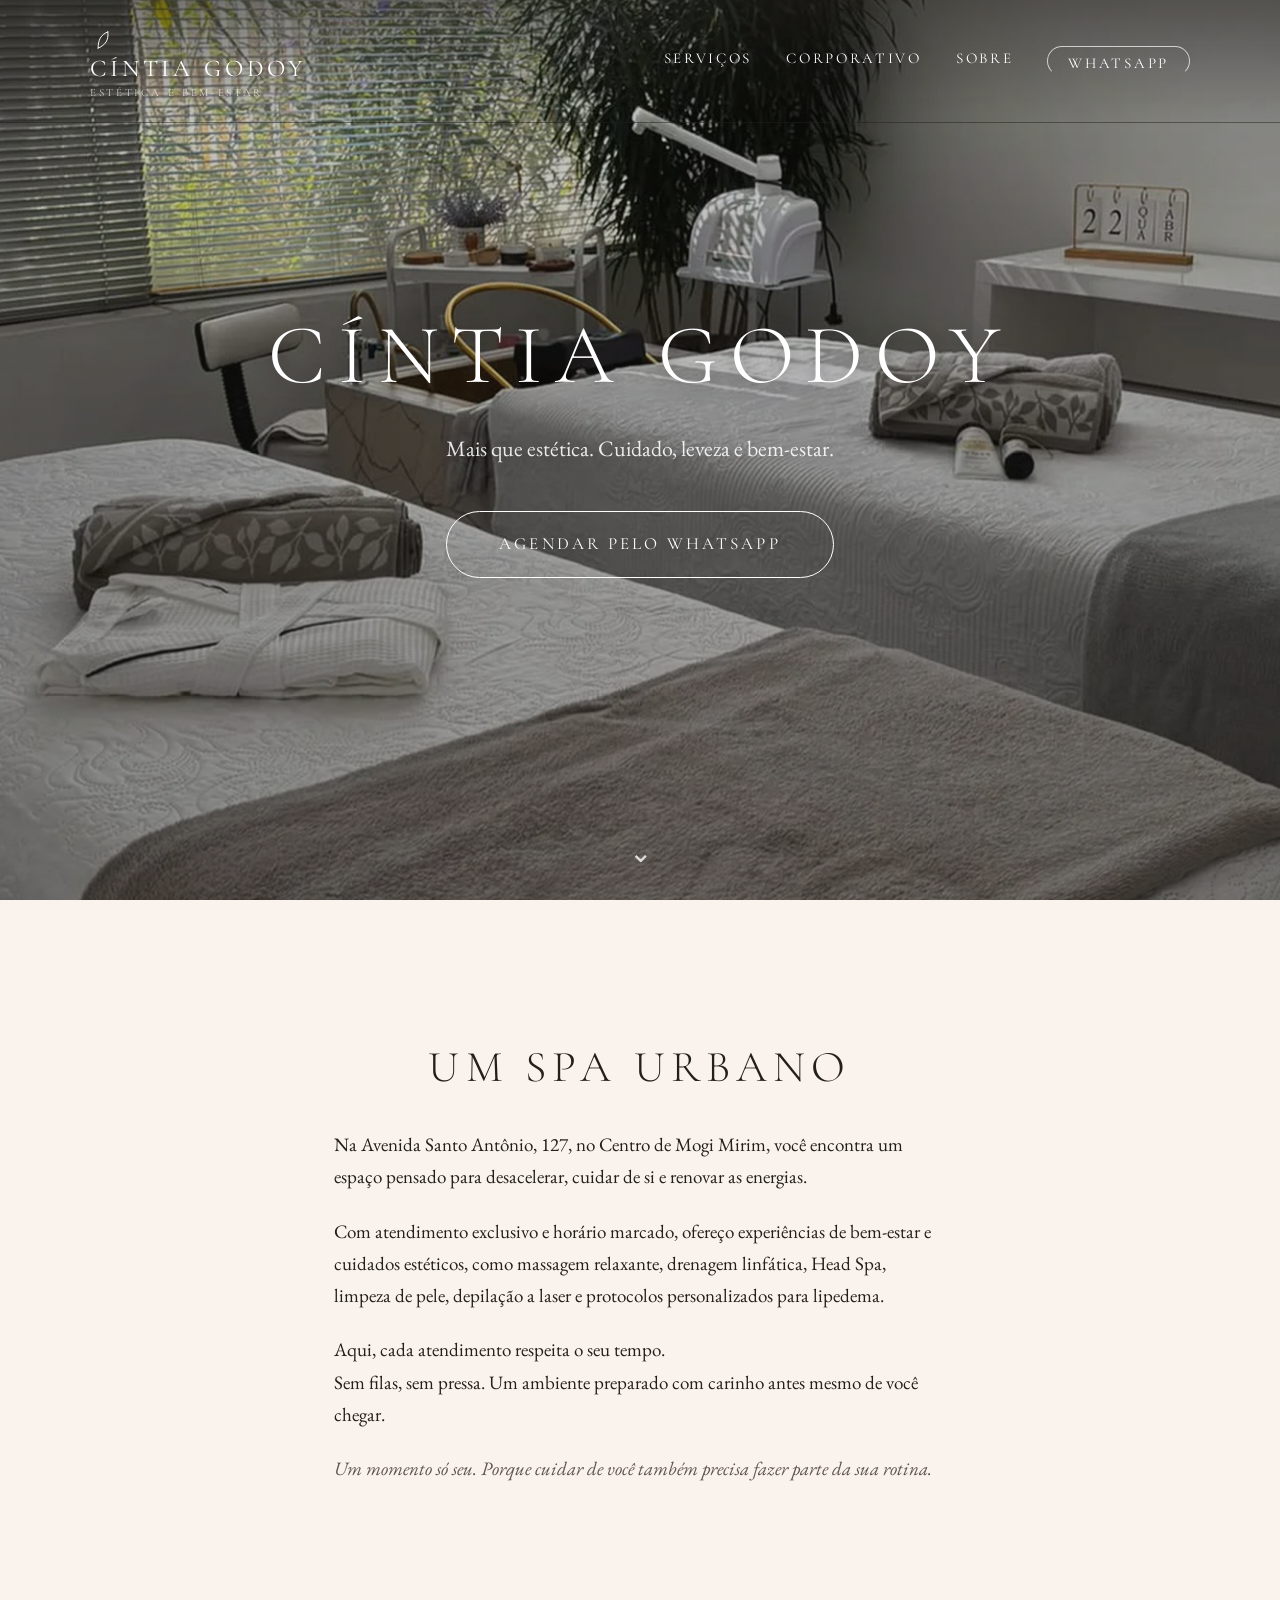
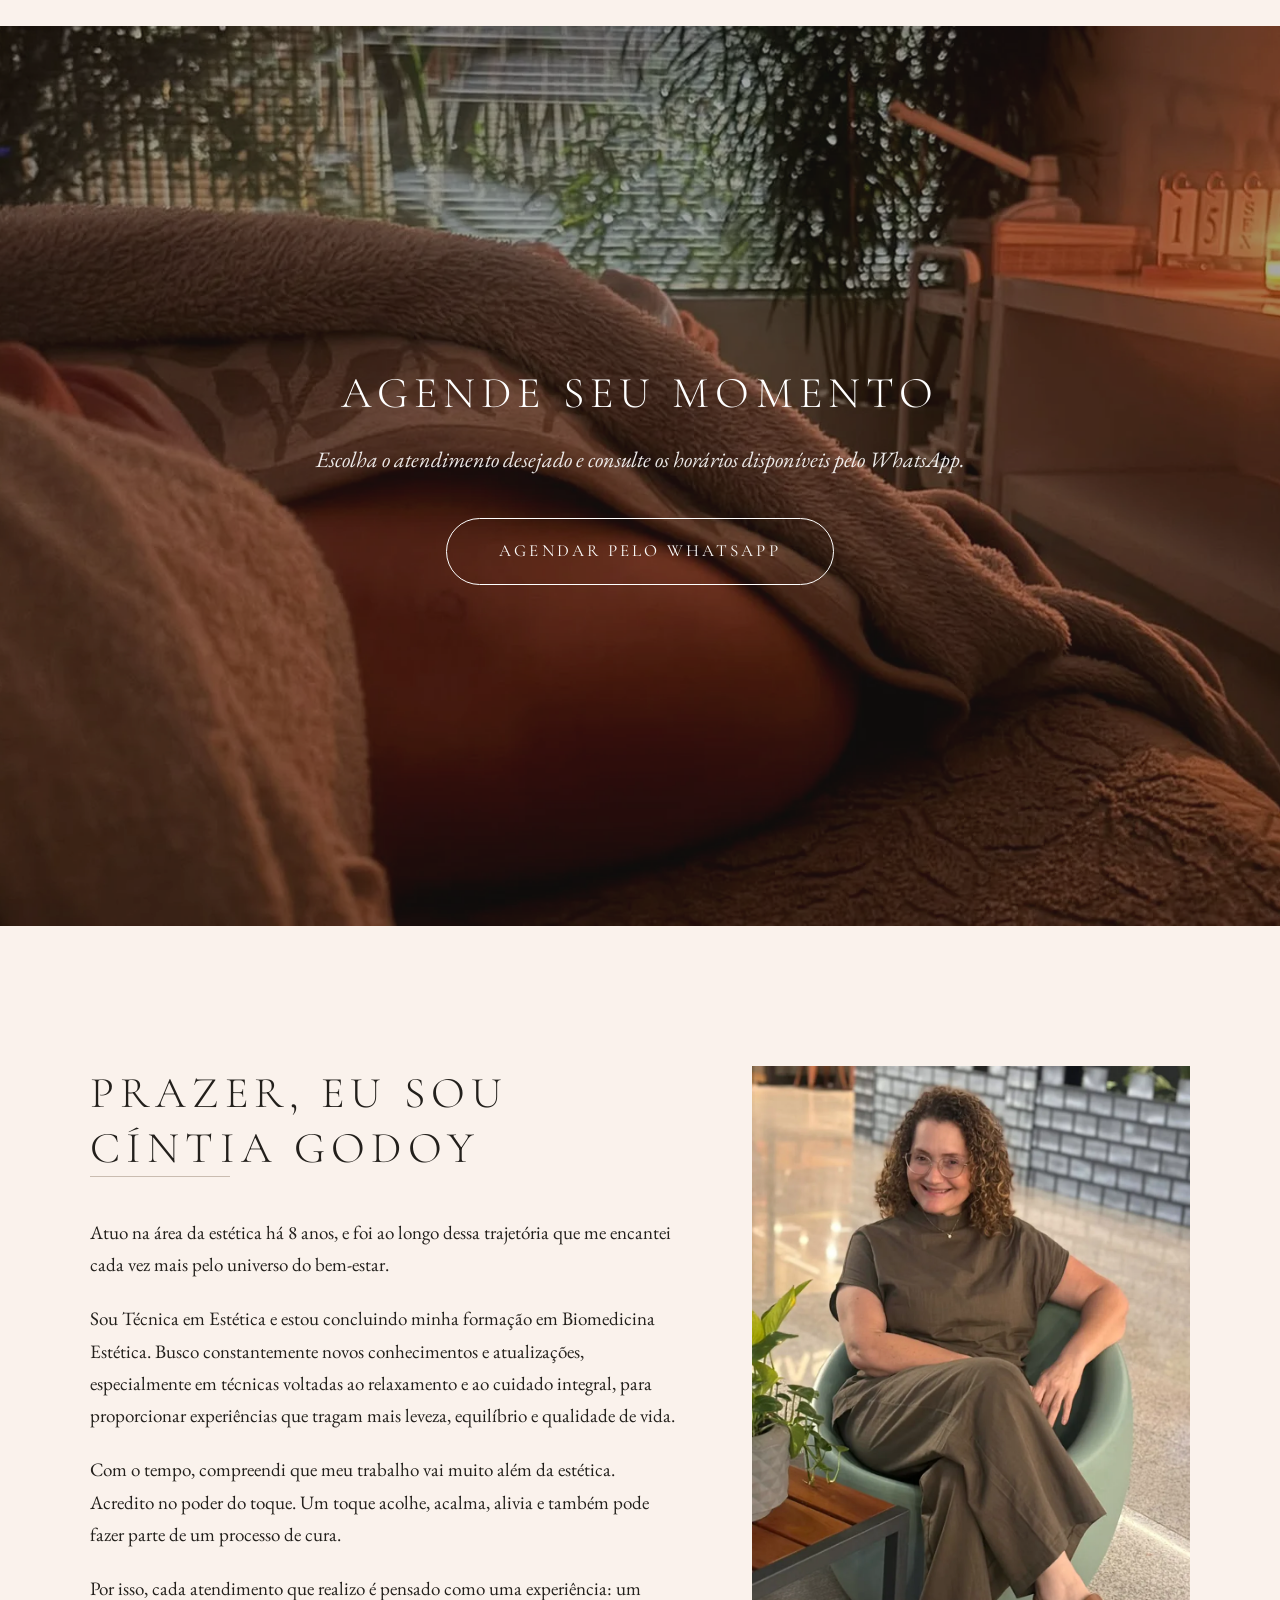
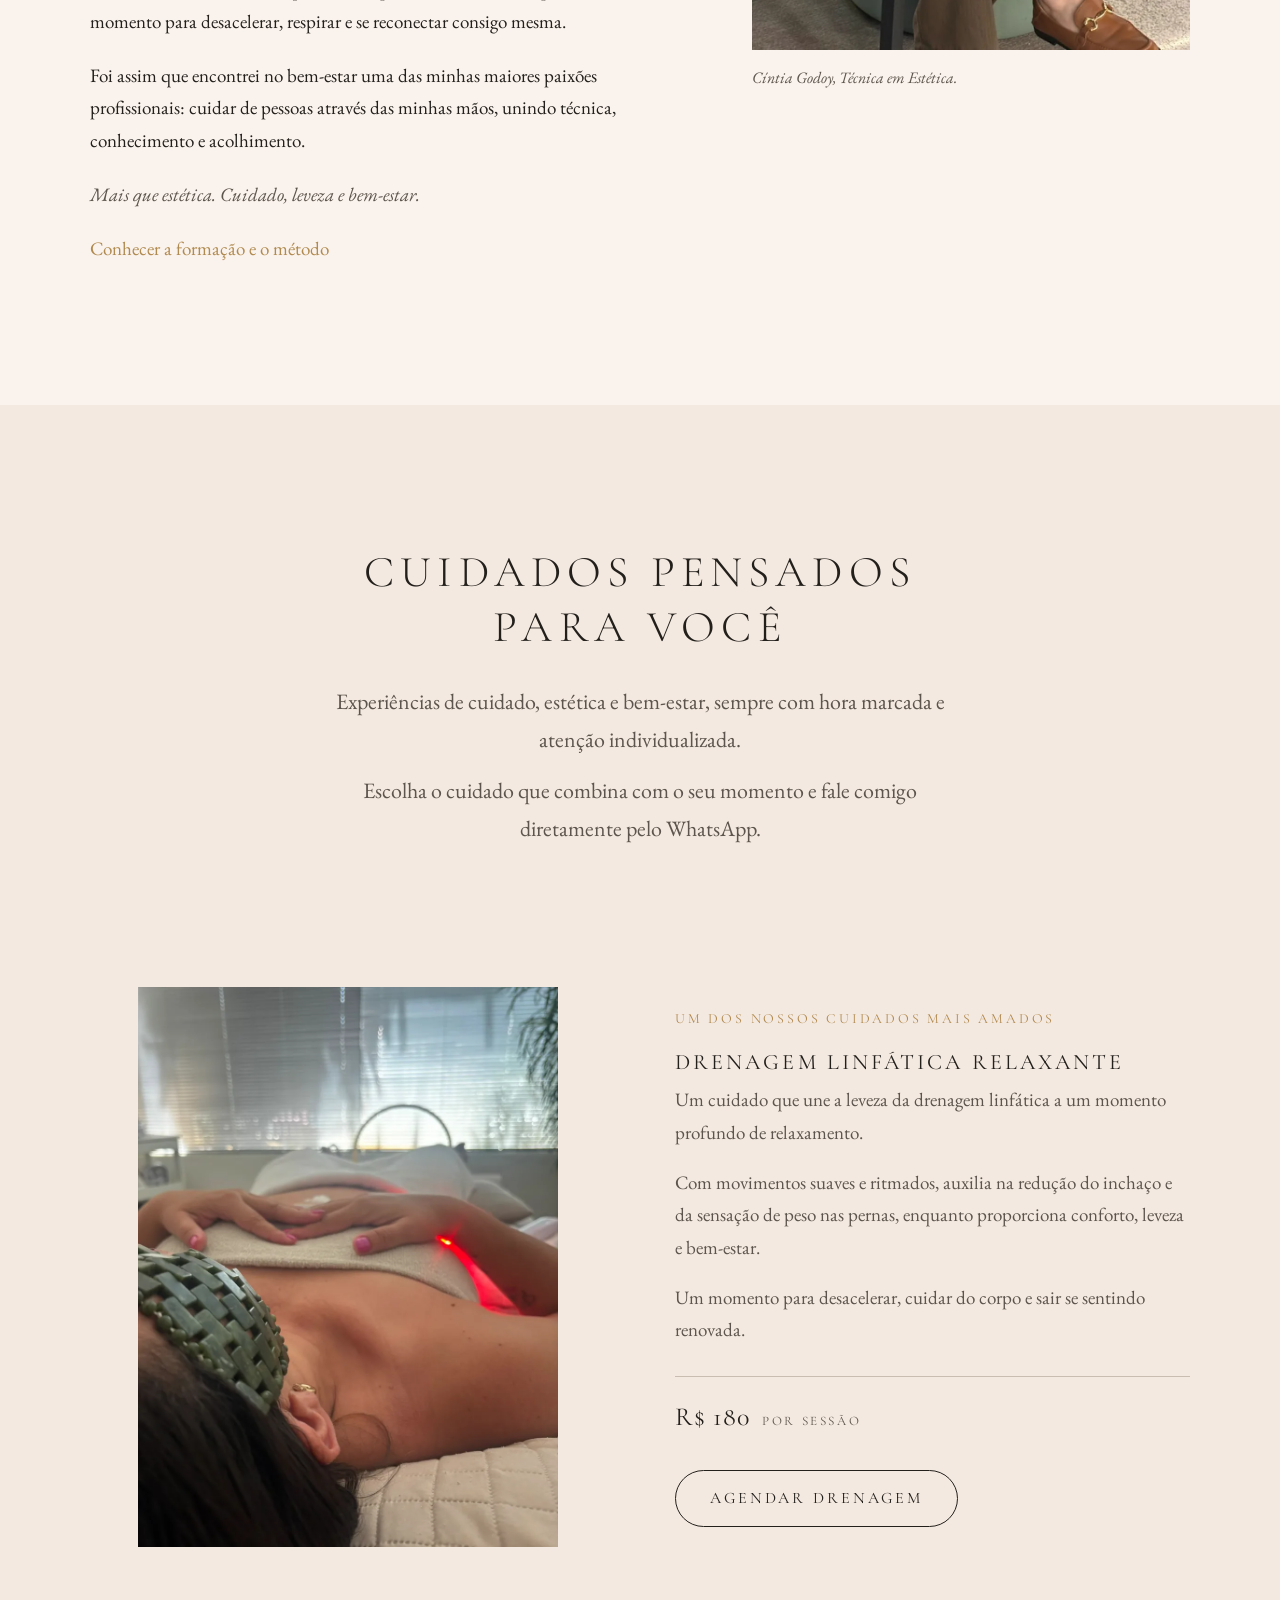
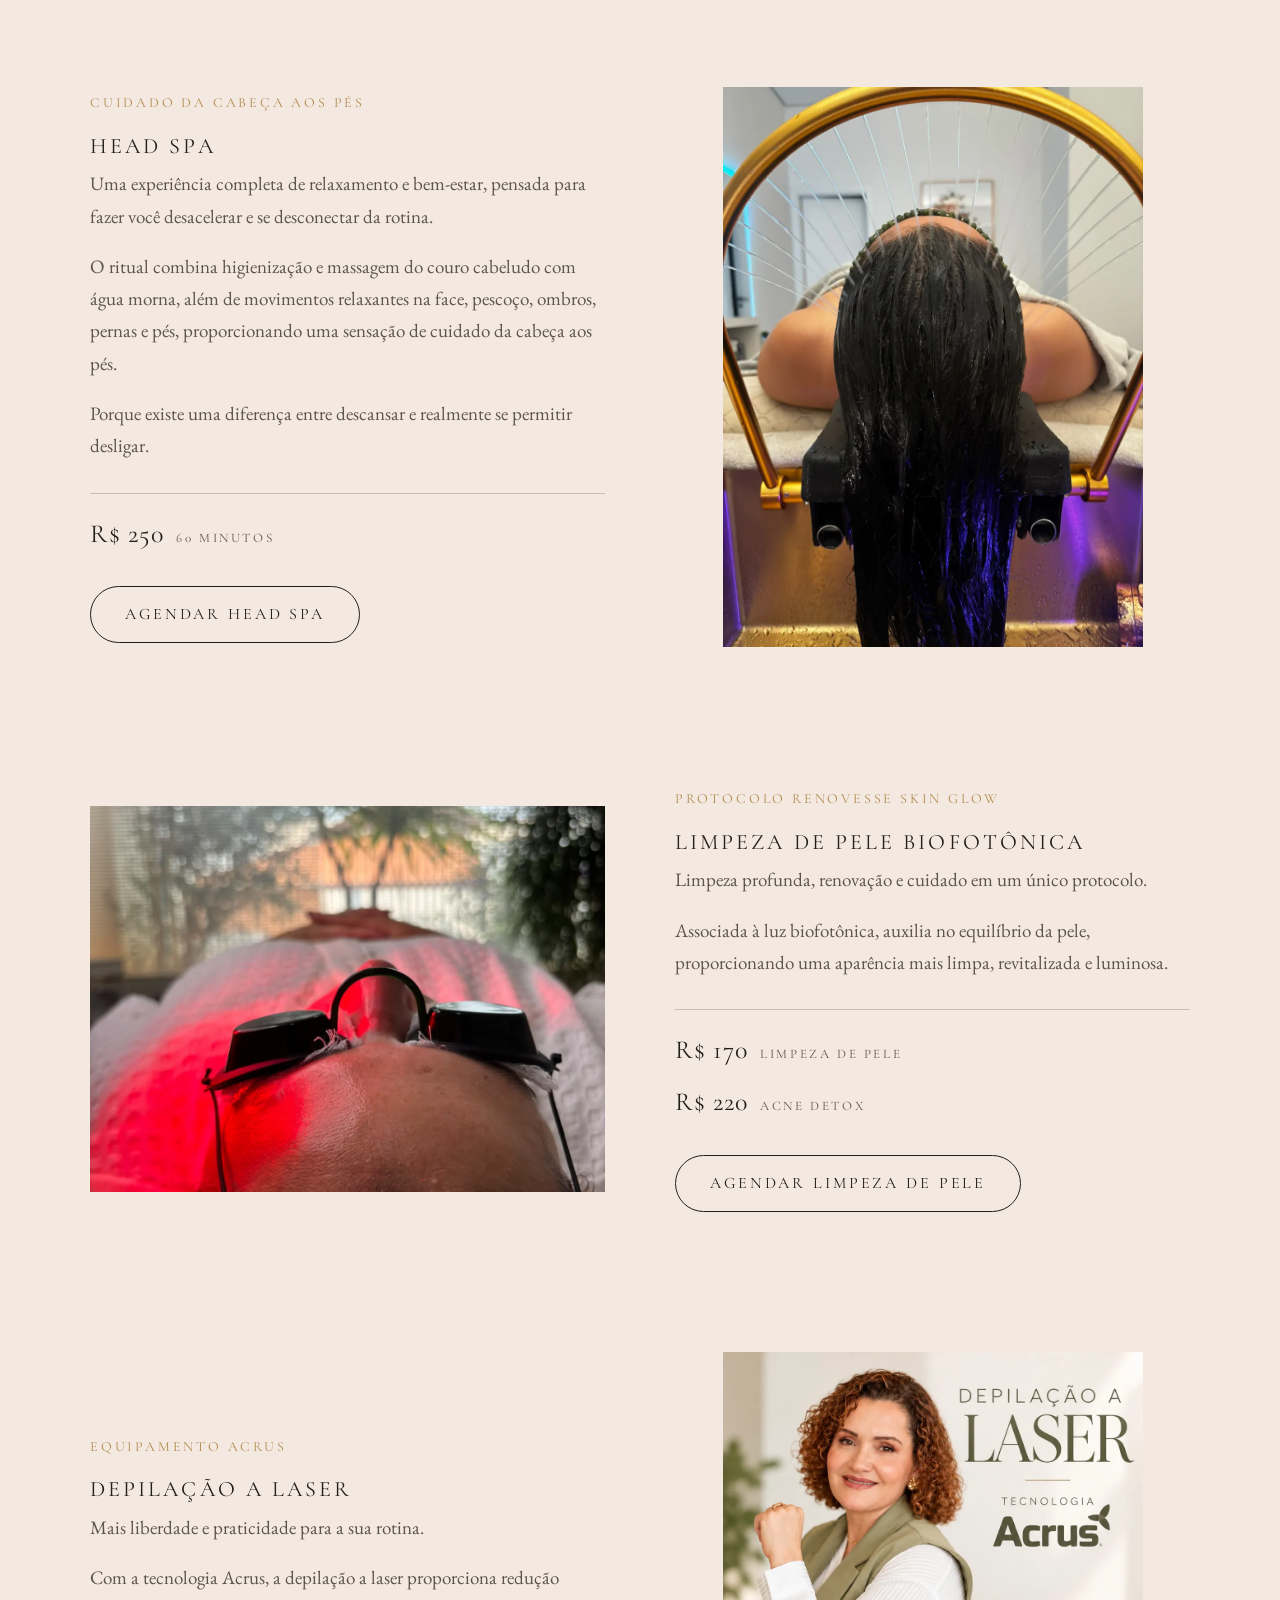
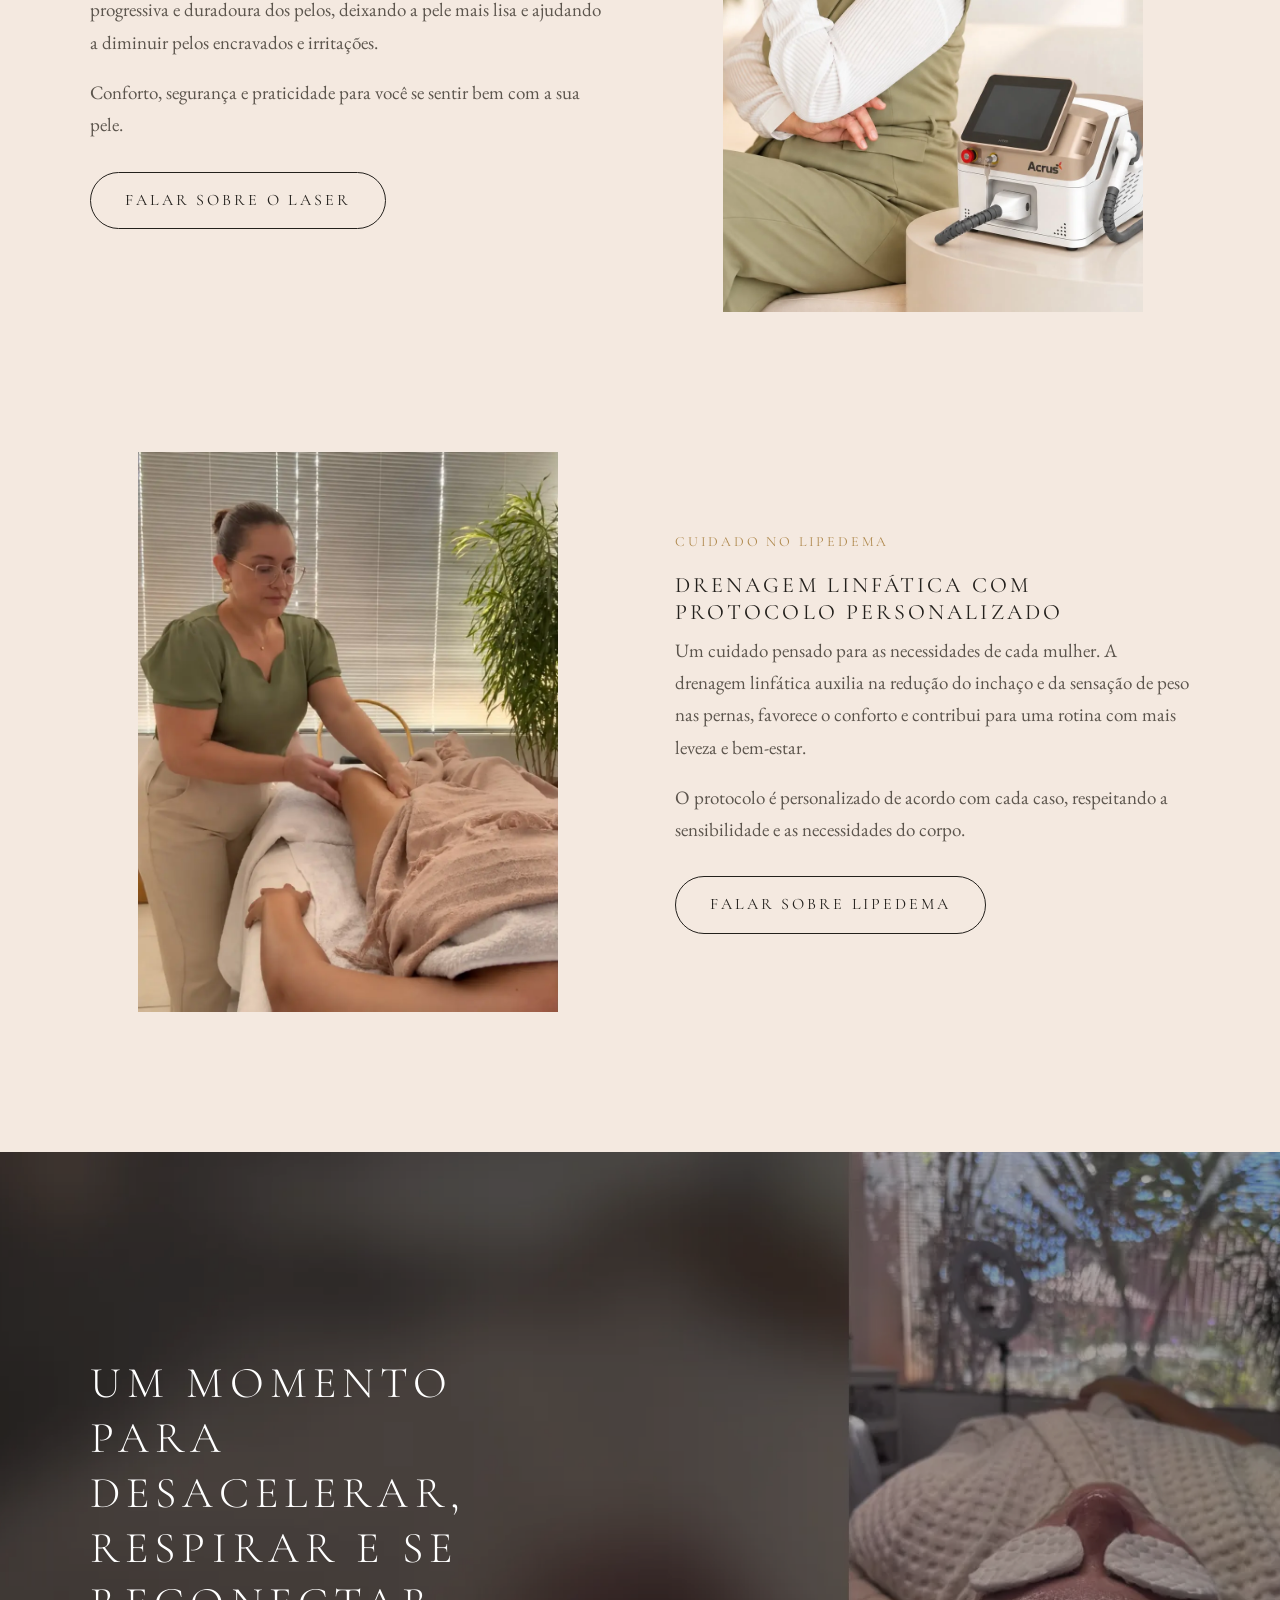
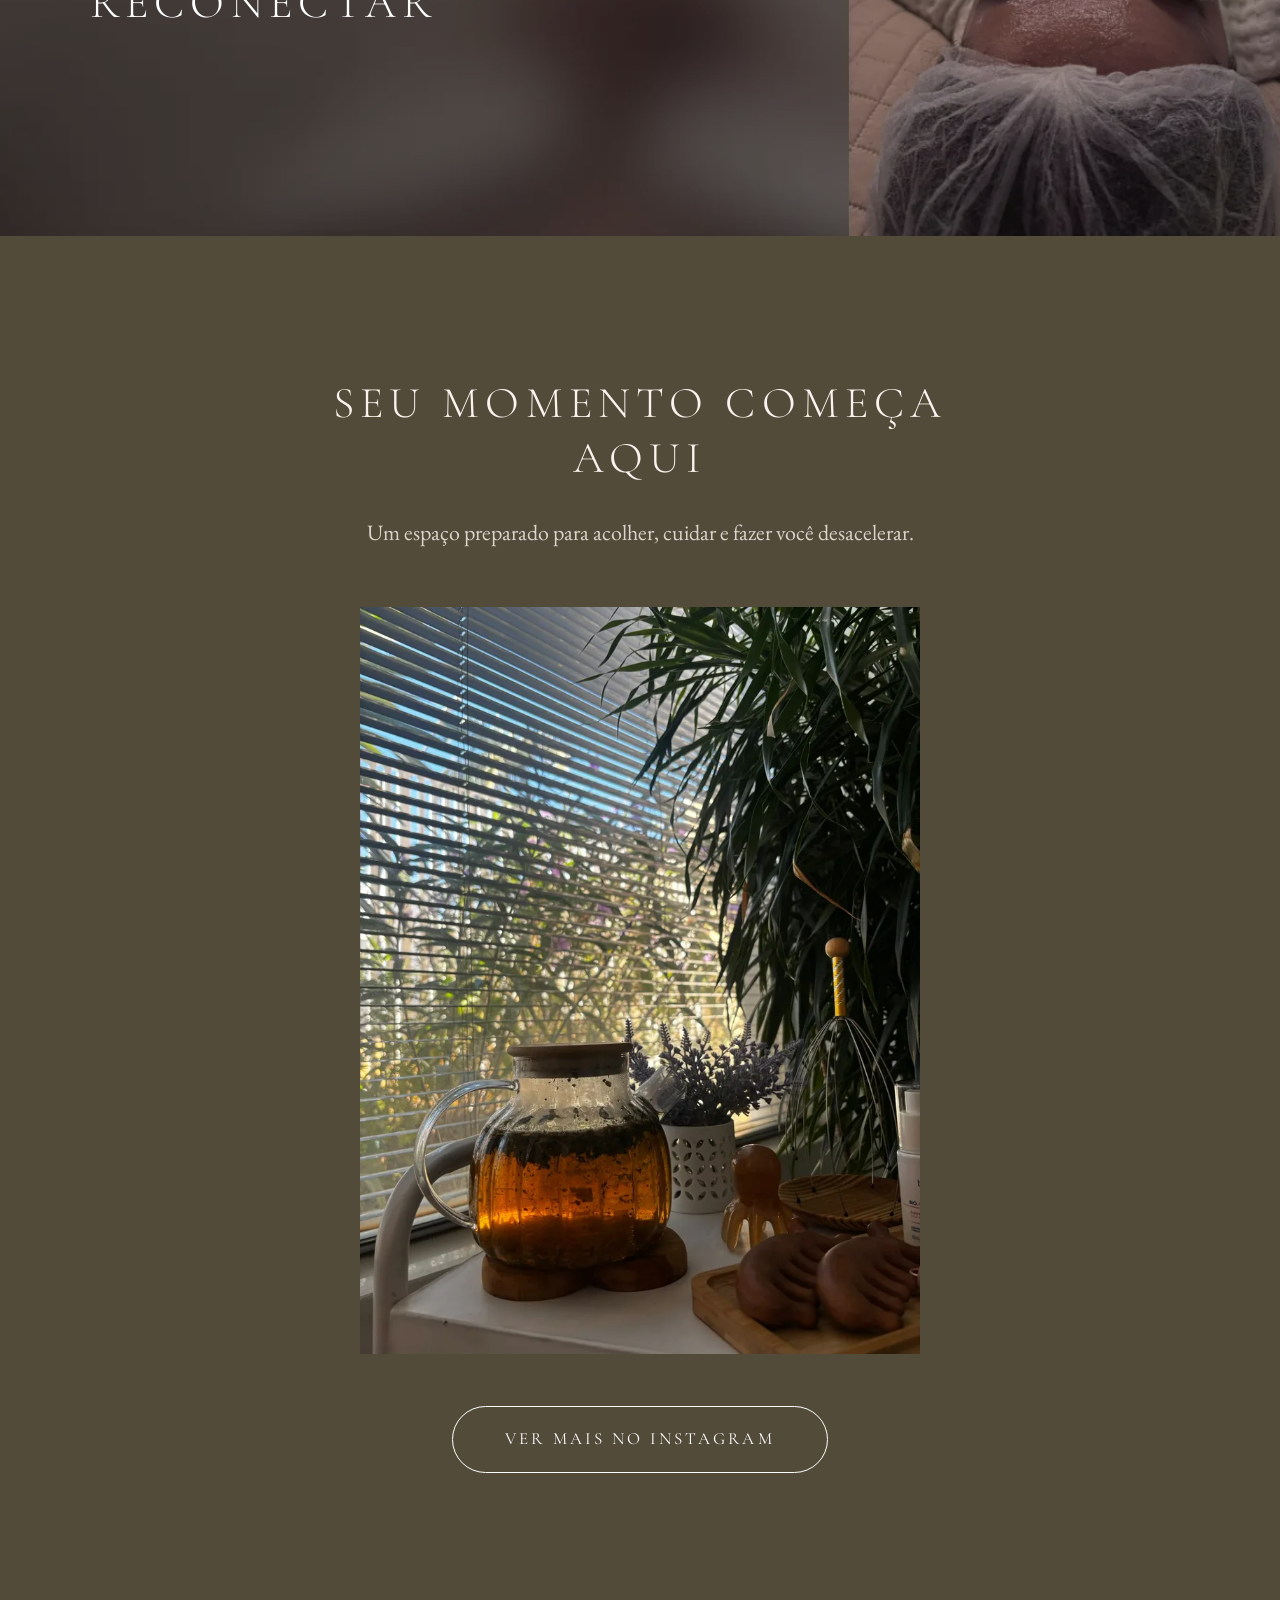
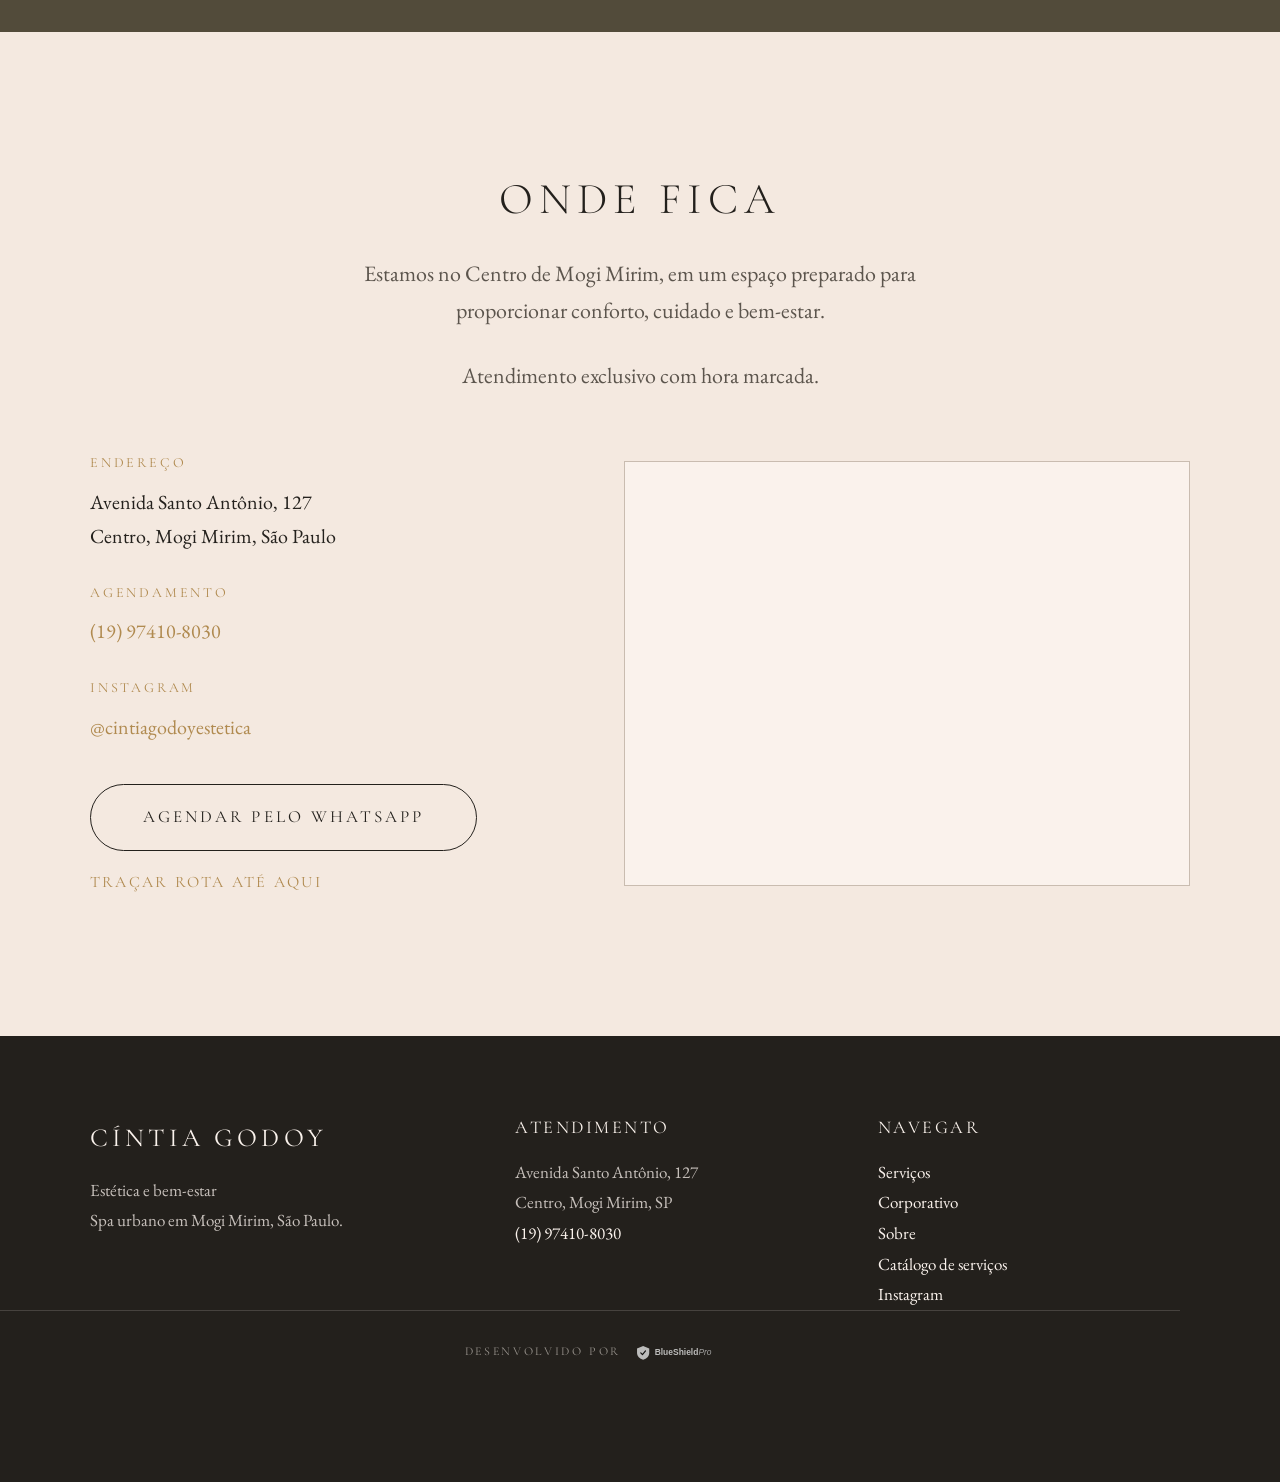
==== index.html @ 0cf595bc "Adiciona os precos de head spa, limpeza de pele, acne detox e drenagem" ====
<!doctype html>
<html lang="pt-BR">
<head>
<meta charset="utf-8">
<meta name="viewport" content="width=device-width,initial-scale=1,viewport-fit=cover">
<title>Cíntia Godoy · Estética e Bem-Estar | Spa urbano em Mogi Mirim</title>
<meta name="description" content="Drenagem linfática relaxante, head spa, limpeza de pele, depilação a laser e cuidado no lipedema em Mogi Mirim. Avenida Santo Antônio, 127, Centro. Agendamento pelo WhatsApp.">
<link rel="canonical" href="https://cintia-godoy.onrender.com/">

<meta property="og:type" content="website">
<meta property="og:locale" content="pt_BR">
<meta property="og:title" content="Cíntia Godoy · Estética e Bem-Estar">
<meta property="og:description" content="Spa urbano em Mogi Mirim. Mais que estética: cuidado, leveza e bem-estar.">
<meta property="og:url" content="https://cintia-godoy.onrender.com/">
<meta property="og:image" content="https://cintia-godoy.onrender.com/assets/img/og.jpg">
<meta name="twitter:card" content="summary_large_image">
<meta name="theme-color" content="#23201C">

<link rel="preconnect" href="https://fonts.googleapis.com">
<link rel="preconnect" href="https://fonts.gstatic.com" crossorigin>
<link href="https://fonts.googleapis.com/css2?family=Cormorant+Garamond:ital,wght@0,300;0,400;1,300;1,400&family=EB+Garamond:ital,wght@0,400;0,500;1,400&display=swap" rel="stylesheet">
<link rel="icon" href="favicon.svg" type="image/svg+xml">
<link rel="apple-touch-icon" href="apple-touch-icon.png">
<link rel="stylesheet" href="assets/app.css?v=46">
<script>
(function(){var h=document.documentElement;if('IntersectionObserver'in window){h.className+=' js';
setTimeout(function(){if(h.dataset.revealOk!=='1')h.className=h.className.replace(' js','');},2500);}})();
</script>
<script src="assets/app.js?v=46" defer></script>

<script type="application/ld+json">
{
  "@context":"https://schema.org",
  "@type":"HealthAndBeautyBusiness",
  "name":"Cíntia Godoy Estética e Bem-Estar",
  "description":"Spa urbano em Mogi Mirim: drenagem linfática relaxante, head spa, limpeza de pele biofotônica, depilação a laser, massoterapia e quick massage para empresas.",
  "url":"https://cintia-godoy.onrender.com/",
  "image":"https://cintia-godoy.onrender.com/assets/img/og.jpg",
  "telephone":"+5519974108030",
  "founder":{"@type":"Person","name":"Cíntia Godoy","jobTitle":"Técnica em Estética"},
  "address":{
    "@type":"PostalAddress",
    "streetAddress":"Avenida Santo Antônio, 127",
    "addressLocality":"Mogi Mirim",
    "addressRegion":"SP",
    "addressCountry":"BR"
  },
  "sameAs":["https://www.instagram.com/cintiagodoyestetica/"]
}
</script>
</head>
<body>

<a class="pular" href="#conteudo">Pular para o conteúdo</a>

<header class="topo">
  <div class="barra-topo">
    <a class="marca" href="/">
      <span class="marca-sim" aria-hidden="true"><svg viewBox="0 0 64 64" width="26" height="26"><g fill="none" stroke="currentColor" stroke-width="2.4" stroke-linecap="round"><path d="M20 52c0-20 6-33 24-40"/><path d="M44 12c2 20-5 32-24 40"/></g></svg></span>
      <b>Cíntia Godoy</b>
      <span>Estética e Bem-Estar</span>
    </a>
    <nav class="nav" aria-label="Principal">
      <a href="servicos.html">Serviços</a>
      <a href="empresas.html">Corporativo</a>
      <a class="some-no-mobile" href="sobre.html">Sobre</a>
      <a class="zap" href="https://wa.me/5519974108030?text=Oi%2C%20C%C3%ADntia%21%20Vim%20pelo%20site%20e%20quero%20agendar%20um%20hor%C3%A1rio." aria-label="Agendar pelo WhatsApp">WhatsApp</a>
    </nav>
  </div>
</header>

<main id="conteudo">

  <section class="hero">
    <picture>
      <source media="(max-width:860px)" srcset="assets/img/hero-p.webp?v=26" type="image/webp">
      <source media="(max-width:860px)" srcset="assets/img/hero-p.jpg?v=26">
      <source srcset="assets/img/hero.webp?v=26" type="image/webp">
      <img src="assets/img/hero.jpg?v=26" width="1800" height="1012" fetchpriority="high"
           alt="Sala de atendimento com as macas preparadas, roupões dobrados e a janela aberta">
    </picture>
    <div class="hero-in">
      <h1>Cíntia Godoy</h1>
      <p class="hero-sub">Mais que estética. Cuidado, leveza e bem-estar.</p>
      <p class="hero-cta">
        <a class="pill pill--claro" href="https://wa.me/5519974108030?text=Oi%2C%20C%C3%ADntia%21%20Vim%20pelo%20site%20e%20quero%20agendar%20um%20hor%C3%A1rio.">Agendar pelo WhatsApp</a>
      </p>
    </div>
    <a class="chevron" href="#casa" aria-label="Ver mais">&#8964;</a>
  </section>

  <section class="sec centro" id="casa">
    <div class="wrap reveal">
      <h2>Um spa urbano</h2>
      <div class="prose">
        <p>Na Avenida Santo Antônio, 127, no Centro de Mogi Mirim, você encontra um espaço
        pensado para desacelerar, cuidar de si e renovar as energias.</p>
        <p>Com atendimento exclusivo e horário marcado, ofereço experiências de bem-estar e
        cuidados estéticos, como massagem relaxante, drenagem linfática, Head Spa, limpeza de
        pele, depilação a laser e protocolos personalizados para lipedema.</p>
        <p>Aqui, cada atendimento respeita o seu tempo.<br>
        Sem filas, sem pressa. Um ambiente preparado com carinho antes mesmo de você chegar.</p>
        <p class="assinatura">Um momento só seu. Porque cuidar de você também precisa fazer
        parte da sua rotina.</p>
      </div>
    </div>
  </section>

  <section class="banner">
    <picture>
      <source media="(max-width:860px)" srcset="assets/img/banner3-p.webp?v=33" type="image/webp">
      <source media="(max-width:860px)" srcset="assets/img/banner3-p.jpg?v=33">
      <source srcset="assets/img/banner3.webp?v=33" type="image/webp">
      <img src="assets/img/banner3.jpg?v=33" width="1600" height="1067" loading="lazy"
           alt="Cliente deitada na maca, coberta por toalhas, com a janela e as plantas ao fundo">
    </picture>
    <div class="banner-in">
      <h2>Agende seu momento</h2>
      <p>Escolha o atendimento desejado e consulte os horários disponíveis pelo WhatsApp.</p>
      <a class="pill pill--claro" href="https://wa.me/5519974108030?text=Oi%2C%20C%C3%ADntia%21%20Vim%20pelo%20site%20e%20quero%20agendar%20um%20hor%C3%A1rio.">Agendar pelo WhatsApp</a>
    </div>
  </section>

  <section class="sec" id="quem-sou">
    <div class="wrap dupla reveal">
      <div>
        <h2>Prazer, eu sou Cíntia Godoy</h2>
        <hr class="regua" style="margin-left:0">
        <div class="prose">
          <p>Atuo na área da estética há 8 anos, e foi ao longo dessa trajetória que me
          encantei cada vez mais pelo universo do bem-estar.</p>
          <p>Sou Técnica em Estética e estou concluindo minha formação em Biomedicina
          Estética. Busco constantemente novos conhecimentos e atualizações, especialmente
          em técnicas voltadas ao relaxamento e ao cuidado integral, para proporcionar
          experiências que tragam mais leveza, equilíbrio e qualidade de vida.</p>
          <p>Com o tempo, compreendi que meu trabalho vai muito além da estética. Acredito
          no poder do toque. Um toque acolhe, acalma, alivia e também pode fazer parte de um
          processo de cura.</p>
          <p>Por isso, cada atendimento que realizo é pensado como uma experiência: um
          momento para desacelerar, respirar e se reconectar consigo mesma.</p>
          <p>Foi assim que encontrei no bem-estar uma das minhas maiores paixões
          profissionais: cuidar de pessoas através das minhas mãos, unindo técnica,
          conhecimento e acolhimento.</p>
          <p class="assinatura">Mais que estética. Cuidado, leveza e bem-estar.</p>
          <p><a class="link" href="sobre.html">Conhecer a formação e o método</a></p>
        </div>
      </div>
      <figure>
        <picture>
          <source srcset="assets/img/cintia.webp?v=31" type="image/webp">
          <img src="assets/img/cintia.jpg?v=31" width="1000" height="1334" loading="lazy"
               alt="Cíntia Godoy sentada em uma poltrona, sorrindo">
        </picture>
        <figcaption>Cíntia Godoy, Técnica em Estética.</figcaption>
      </figure>
    </div>
  </section>

  <section class="sec sec--alt" id="servicos">
    <div class="wrap">
      <div class="centro reveal" style="margin-bottom:var(--gap-sec)">
        <h2>Cuidados pensados para você</h2>
        <p class="lead">Experiências de cuidado, estética e bem-estar, sempre com hora marcada
        e atenção individualizada.</p>
        <p class="lead" style="margin-top:14px">Escolha o cuidado que combina com o seu momento
        e fale comigo diretamente pelo WhatsApp.</p>
      </div>

      <article class="servico reveal">
        <div class="servico-foto servico-foto--alta">
          <picture>
            <source srcset="assets/img/serv-drenagem.webp?v=30" type="image/webp">
            <img src="assets/img/serv-drenagem.jpg?v=30" width="900" height="1200" loading="lazy"
                 alt="Atendimento de drenagem, com as mãos sobre o colo e a luz do laser">
          </picture>
        </div>
        <div class="servico-txt">
          <span class="tag">Um dos nossos cuidados mais amados</span>
          <h3>Drenagem linfática relaxante</h3>
          <p>Um cuidado que une a leveza da drenagem linfática a um momento profundo de
          relaxamento.</p>
          <p>Com movimentos suaves e ritmados, auxilia na redução do inchaço e da sensação
          de peso nas pernas, enquanto proporciona conforto, leveza e bem-estar.</p>
          <p>Um momento para desacelerar, cuidar do corpo e sair se sentindo renovada.</p>
        <div class="valor">
          <p class="linha"><b>R$ 180</b> <span>por sessão</span></p>
        </div>
          <a class="pill pill--mini" href="https://wa.me/5519974108030?text=Oi%2C%20C%C3%ADntia%21%20Vim%20pelo%20site.%20Quero%20agendar%20uma%20drenagem%20linf%C3%A1tica%20relaxante.">Agendar drenagem</a>
        </div>
      </article>

      <article class="servico servico--inverso reveal">
        <div class="servico-foto servico-foto--alta">
          <picture>
            <source srcset="assets/img/serv-headspa.webp?v=26" type="image/webp">
            <img src="assets/img/serv-headspa.jpg?v=26" width="900" height="1200" loading="lazy"
                 alt="Cascata de água morna sobre o cabelo, na cuba dourada do head spa">
          </picture>
        </div>
        <div class="servico-txt">
          <span class="tag">Cuidado da cabeça aos pés</span>
          <h3>Head spa</h3>
          <p>Uma experiência completa de relaxamento e bem-estar, pensada para fazer você
          desacelerar e se desconectar da rotina.</p>
          <p>O ritual combina higienização e massagem do couro cabeludo com água morna, além
          de movimentos relaxantes na face, pescoço, ombros, pernas e pés, proporcionando uma
          sensação de cuidado da cabeça aos pés.</p>
          <p>Porque existe uma diferença entre descansar e realmente se permitir desligar.</p>
        <div class="valor">
          <p class="linha"><b>R$ 250</b> <span>60 minutos</span></p>
        </div>
          <a class="pill pill--mini" href="https://wa.me/5519974108030?text=Oi%2C%20C%C3%ADntia%21%20Vim%20pelo%20site.%20Quero%20agendar%20um%20Head%20Spa.">Agendar head spa</a>
        </div>
      </article>

      <article class="servico reveal">
        <div class="servico-foto servico-foto--larga">
          <picture>
            <source srcset="assets/img/serv-pele.webp?v=23" type="image/webp">
            <img src="assets/img/serv-pele.jpg?v=23" width="1200" height="900" loading="lazy"
                 alt="Atendimento com luz vermelha e óculos de proteção">
          </picture>
        </div>
        <div class="servico-txt">
          <span class="tag">Protocolo RenoveSSe Skin Glow</span>
          <h3>Limpeza de pele biofotônica</h3>
          <p>Limpeza profunda, renovação e cuidado em um único protocolo.</p>
          <p>Associada à luz biofotônica, auxilia no equilíbrio da pele, proporcionando uma
          aparência mais limpa, revitalizada e luminosa.</p>
        <div class="valor">
          <p class="linha"><b>R$ 170</b> <span>limpeza de pele</span></p>
          <p class="linha"><b>R$ 220</b> <span>acne detox</span></p>
        </div>
          <a class="pill pill--mini" href="https://wa.me/5519974108030?text=Oi%2C%20C%C3%ADntia%21%20Vim%20pelo%20site.%20Quero%20agendar%20a%20limpeza%20de%20pele%20RenoveSSe%20Skin%20Glow.">Agendar limpeza de pele</a>
        </div>
      </article>

      <article class="servico servico--inverso reveal">
        <div class="servico-foto servico-foto--alta servico-foto--arte">
          <picture>
            <source srcset="assets/img/serv-laser.webp?v=33" type="image/webp">
            <img src="assets/img/serv-laser.jpg?v=33" width="1024" height="1364" loading="lazy"
                 alt="Cíntia Godoy sentada ao lado do equipamento de depilação a laser Acrus">
          </picture>
        </div>
        <div class="servico-txt">
          <span class="tag">Equipamento Acrus</span>
          <h3>Depilação a Laser</h3>
          <p>Mais liberdade e praticidade para a sua rotina.</p>
          <p>Com a tecnologia Acrus, a depilação a laser proporciona redução progressiva e
          duradoura dos pelos, deixando a pele mais lisa e ajudando a diminuir pelos encravados
          e irritações.</p>
          <p>Conforto, segurança e praticidade para você se sentir bem com a sua pele.</p>
          <a class="pill pill--mini" href="https://wa.me/5519974108030?text=Oi%2C%20C%C3%ADntia%21%20Vim%20pelo%20site.%20Quero%20saber%20sobre%20a%20depila%C3%A7%C3%A3o%20a%20laser%20e%20o%20pr%C3%B3ximo%20Laser%20Day.">Falar sobre o laser</a>
        </div>
      </article>

      <article class="servico reveal">
        <div class="servico-foto servico-foto--alta">
          <picture>
            <source srcset="assets/img/serv-lipedema.webp?v=35" type="image/webp">
            <img src="assets/img/serv-lipedema.jpg?v=35" width="900" height="1200" loading="lazy"
                 alt="Cíntia Godoy fazendo drenagem linfática na perna de uma cliente deitada na maca">
          </picture>
        </div>
        <div class="servico-txt">
          <span class="tag">Cuidado no lipedema</span>
          <h3>Drenagem linfática com protocolo personalizado</h3>
          <p>Um cuidado pensado para as necessidades de cada mulher. A drenagem linfática
          auxilia na redução do inchaço e da sensação de peso nas pernas, favorece o conforto e
          contribui para uma rotina com mais leveza e bem-estar.</p>
          <p>O protocolo é personalizado de acordo com cada caso, respeitando a sensibilidade
          e as necessidades do corpo.</p>
          <a class="pill pill--mini" href="https://wa.me/5519974108030?text=Oi%2C%20C%C3%ADntia%21%20Vim%20pelo%20site.%20Quero%20saber%20sobre%20massoterapia%20e%20o%20cuidado%20no%20lipedema.">Falar sobre lipedema</a>
        </div>
      </article>
    </div>
  </section>

  <section class="banner banner--curto banner--lado">
    <picture>
      <source media="(max-width:860px)" srcset="assets/img/banner4-p.webp?v=37" type="image/webp">
      <source media="(max-width:860px)" srcset="assets/img/banner4-p.jpg?v=37">
      <source srcset="assets/img/banner4.webp?v=37" type="image/webp">
      <img src="assets/img/banner4.jpg?v=37" width="1540" height="730" loading="lazy"
           alt="Cliente em limpeza de pele, com algodões sobre os olhos e a janela ao fundo">
    </picture>
    <div class="banner-in">
      <h2>Um momento para desacelerar, respirar e se reconectar</h2>
    </div>
  </section>

  <section class="sec sec--olive" id="espaco">
    <div class="wrap">
      <div class="centro reveal" style="margin-bottom:56px">
        <h2>Seu momento começa aqui</h2>
        <p class="lead lead--claro">Um espaço preparado para acolher, cuidar e fazer você
        desacelerar.</p>
      </div>
      <div class="galeria galeria--una reveal">
        <figure class="gal gal--g">
          <picture><source srcset="assets/img/amb-cha.webp?v=20" type="image/webp">
            <img src="assets/img/amb-cha.jpg?v=20" width="800" height="1067" loading="lazy"
                 alt="Bule de chá na janela, ao lado de lavanda e de um massageador de cabeça"></picture>
        </figure>
      </div>
      <p class="centro" style="margin-top:52px">
        <a class="pill pill--claro" href="https://www.instagram.com/cintiagodoyestetica/" target="_blank" rel="noopener">Ver mais no Instagram</a>
      </p>
    </div>
  </section>

  <section class="sec sec--alt" id="onde">
    <div class="wrap">
      <div class="centro reveal" style="margin-bottom:56px">
        <h2>Onde fica</h2>
        <p class="lead">Estamos no Centro de Mogi Mirim, em um espaço preparado para
        proporcionar conforto, cuidado e bem-estar.</p>
        <p class="lead">Atendimento exclusivo com hora marcada.</p>
      </div>
      <div class="local reveal">
        <div>
          <address>
            <span class="rotulo">Endereço</span>
            Avenida Santo Antônio, 127<br>
            Centro, Mogi Mirim, São Paulo
          </address>
          <address style="margin-top:28px">
            <span class="rotulo">Agendamento</span>
            <a class="link" href="https://wa.me/5519974108030?text=Oi%2C%20C%C3%ADntia%21%20Vim%20pelo%20site%20e%20quero%20agendar%20um%20hor%C3%A1rio.">(19) 97410-8030</a>
          </address>
          <address style="margin-top:28px">
            <span class="rotulo">Instagram</span>
            <a class="link" href="https://www.instagram.com/cintiagodoyestetica/" target="_blank" rel="noopener">@cintiagodoyestetica</a>
          </address>
          <div class="local-acoes">
            <a class="pill" href="https://wa.me/5519974108030?text=Oi%2C%20C%C3%ADntia%21%20Vim%20pelo%20site%20e%20quero%20agendar%20um%20hor%C3%A1rio.">Agendar pelo WhatsApp</a>
            <a class="link link--rota" href="https://www.google.com/maps/dir/?api=1&amp;destination=Avenida+Santo+Ant%C3%B4nio%2C+127%2C+Centro%2C+Mogi+Mirim+-+SP" target="_blank" rel="noopener">Traçar rota até aqui</a>
          </div>
        </div>
        <div class="mapa">
          <iframe title="Mapa da Avenida Santo Antônio, 127, Centro, Mogi Mirim"
                  src="https://www.google.com/maps?q=Avenida%20Santo%20Ant%C3%B4nio%2C%20127%2C%20Centro%2C%20Mogi%20Mirim%20-%20SP&amp;output=embed"
                  loading="lazy" referrerpolicy="no-referrer-when-downgrade"></iframe>
        </div>
      </div>
    </div>
  </section>

</main>

<footer class="rodape">
  <div class="wrap rodape-grade">
    <div>
      <span class="marca-pe">Cíntia Godoy</span>
      <p>Estética e bem-estar<br>Spa urbano em Mogi Mirim, São Paulo.</p>
    </div>
    <div>
      <h3>Atendimento</h3>
      <ul>
        <li>Avenida Santo Antônio, 127</li>
        <li>Centro, Mogi Mirim, SP</li>
        <li><a href="https://wa.me/5519974108030?text=Oi%2C%20C%C3%ADntia%21%20Vim%20pelo%20site%20e%20quero%20agendar%20um%20hor%C3%A1rio.">(19) 97410-8030</a></li>
      </ul>
    </div>
    <div>
      <h3>Navegar</h3>
      <ul>
        <li><a href="servicos.html">Serviços</a></li>
        <li><a href="empresas.html">Corporativo</a></li>
        <li><a href="sobre.html">Sobre</a></li>
        <li><a href="catalogo.html">Catálogo de serviços</a></li>
        <li><a href="https://www.instagram.com/cintiagodoyestetica/" target="_blank" rel="noopener">Instagram</a></li>
      </ul>
    </div>
  </div>
  <p class="assina">
    <span>Desenvolvido por</span>
    <a href="https://blueshieldpro.com.br/" target="_blank" rel="noopener"
       aria-label="BlueShieldPro, abre em uma nova aba">
      <img src="assets/marca/blueshieldpro.svg" alt="BlueShieldPro" width="236" height="56">
    </a>
  </p>
</footer>

</body>
</html>
---- assets/app.css ----
/* Cíntia Godoy — Estética e Bem-Estar
   Dialeto B (Hospitalidade). Uma família serifada, sem sans em lugar nenhum.
   Sem sombra, sem gradiente, sem raio em foto. */

:root{
  --cream:#FAF2EC;
  --cream-alt:#F4E9E0;
  --ink:#23201C;
  --ink-soft:#5C554D;
  --gold:#B08A4F;
  --olive:#524B3A;
  --line:#C9BCB0;

  --wrap:1180px;
  --pad:40px;
  --gap-sec:140px;
}

*,*::before,*::after{box-sizing:border-box}

html{scroll-behavior:smooth}

body{
  margin:0;
  background:var(--cream);
  color:var(--ink);
  font-family:"EB Garamond",Georgia,serif;
  font-size:19px;
  line-height:1.7;
  -webkit-font-smoothing:antialiased;
  text-rendering:optimizeLegibility;
}

img{max-width:100%;height:auto;display:block}

a{color:inherit}

.wrap{max-width:var(--wrap);margin:0 auto;padding:0 var(--pad)}

.pular{position:absolute;left:-9999px}
.pular:focus{left:16px;top:16px;z-index:100;background:var(--ink);color:var(--cream);padding:12px 20px}

:focus-visible{outline:2px solid var(--gold);outline-offset:3px}

/* ---------- tipografia ---------- */

.display,h1,h2,h3{
  font-family:"Cormorant Garamond",Georgia,serif;
  font-weight:300;
  text-transform:uppercase;
  letter-spacing:.14em;
  line-height:1.25;
  margin:0;
}

h1{font-size:84px}
h2{font-size:44px}
h3{font-size:22px;font-weight:400}

.lead{
  max-width:620px;margin:28px auto 0;
  color:var(--ink-soft);font-size:22px;
}

.prose{max-width:68ch;font-size:19px}
.prose p{margin:0 0 22px}
.prose p:last-child{margin-bottom:0}

.assinatura{font-style:italic;color:var(--ink-soft)}

em{font-style:italic}

/* links de texto */
.link{
  text-decoration:none;color:var(--gold);
  background-image:linear-gradient(var(--gold),var(--gold));
  background-size:0 1px;background-repeat:no-repeat;background-position:0 100%;
  transition:background-size .32s ease-out;
}
.link:hover,.link:focus-visible{background-size:100% 1px}

/* ---------- botões ---------- */

.pill{
  display:inline-block;
  font-family:"Cormorant Garamond",Georgia,serif;
  font-weight:400;font-size:17px;
  text-transform:uppercase;letter-spacing:.18em;
  text-decoration:none;
  padding:18px 52px;
  border:1px solid var(--ink);
  border-radius:999px;
  background:transparent;color:var(--ink);
  transition:background .4s,color .4s;
}
.pill:hover,.pill:focus-visible{background:var(--ink);color:var(--cream)}

.pill--claro{border-color:#fff;color:#fff}
.pill--claro:hover,.pill--claro:focus-visible{background:#fff;color:var(--ink)}

.pill--mini{padding:14px 34px;font-size:16px}

/* ---------- header ---------- */

.topo{
  position:fixed;inset:0 0 auto 0;z-index:50;
  /* véu curto no topo: sobre foto clara o menu branco some sem ele */
  background-image:linear-gradient(rgba(35,32,28,.5),rgba(35,32,28,0));
  transition:background .35s,border-color .35s;
  border-bottom:1px solid transparent;
}
.topo.solido{background-image:none;background-color:var(--cream);border-bottom-color:var(--line)}

/* a faixa vive DENTRO do header: fora dele, os dois disputam o y=0 */
.aviso{
  background:var(--ink);color:var(--cream);
  font-family:"Cormorant Garamond",Georgia,serif;
  font-size:15px;text-transform:uppercase;letter-spacing:.16em;
  text-align:center;padding:9px var(--pad);
}
.aviso a{color:var(--cream);text-decoration:none;border-bottom:1px solid rgba(250,242,236,.5);padding-bottom:2px}
.aviso a:hover{border-bottom-color:var(--cream)}

/* ao descer, a faixa recolhe e devolve a altura para a pagina */
.aviso{max-height:96px;overflow:hidden;transition:max-height .35s ease,padding .35s ease,opacity .25s ease}
.topo.rolado .aviso{max-height:0;padding-top:0;padding-bottom:0;opacity:0}

.barra-topo{
  display:flex;align-items:center;justify-content:space-between;
  gap:24px;padding:22px var(--pad);
  max-width:var(--wrap);margin:0 auto;
}

.marca{text-decoration:none;display:block;line-height:1.1;color:#fff}
.topo.solido .marca{color:var(--ink)}
.marca-sim{display:none}   /* em tela estreita a marca vira só o símbolo */
.marca>.marca-sim{color:inherit}   /* o símbolo segue a cor do header, não a da assinatura */
.marca b{
  display:block;
  font-family:"Cormorant Garamond",Georgia,serif;
  font-weight:400;font-size:24px;
  text-transform:uppercase;letter-spacing:.16em;
  white-space:nowrap;
  color:#fff;transition:color .35s;
}
.marca span{
  display:block;margin-top:5px;
  font-family:"Cormorant Garamond",Georgia,serif;
  font-size:11px;text-transform:uppercase;letter-spacing:.24em;
  color:rgba(255,255,255,.72);transition:color .35s;
}
.topo.solido .marca b{color:var(--ink)}
.topo.solido .marca span{color:var(--ink-soft)}

.nav{display:flex;align-items:center;gap:34px}
.nav a{
  font-family:"Cormorant Garamond",Georgia,serif;
  font-size:15px;text-transform:uppercase;letter-spacing:.18em;
  text-decoration:none;color:#fff;
  padding-bottom:4px;border-bottom:1px solid transparent;
  transition:color .35s,border-color .32s;
}
.topo.solido .nav a{color:var(--ink)}

/* botao pequeno do WhatsApp: fica visivel em qualquer largura, na cor do site.
   Substitui a barra fixa do rodape, que comia 82px de toda tela de celular. */
.zap{
  display:inline-block;
  font-family:"Cormorant Garamond",Georgia,serif;
  font-size:14px;text-transform:uppercase;letter-spacing:.16em;
  text-decoration:none;color:#fff;
  border:1px solid rgba(255,255,255,.7);border-radius:999px;
  padding:9px 20px;line-height:1;
  transition:background .35s,color .35s,border-color .35s;
}
.zap:hover,.zap:focus-visible{background:#fff;color:var(--ink);border-color:#fff}
.topo.solido .zap{color:var(--ink);border-color:var(--ink)}
.topo.solido .zap:hover,.topo.solido .zap:focus-visible{background:var(--ink);color:var(--cream)}
.nav a:hover,.nav a:focus-visible{border-bottom-color:currentColor}

/* ---------- hero ---------- */

.hero{position:relative;height:100svh;min-height:560px;overflow:hidden;display:flex;align-items:center;justify-content:center}
.hero picture,.hero img{position:absolute;inset:0;width:100%;height:100%;object-fit:cover;object-position:center 42%}
.hero img{animation:kenburns 24s ease-out forwards}
@keyframes kenburns{from{transform:scale(1)}to{transform:scale(1.08)}}

.hero::after{
  content:"";position:absolute;inset:0;
  background:linear-gradient(rgba(35,32,28,.22),rgba(35,32,28,.42));
}

.hero-in{position:relative;z-index:2;text-align:center;color:#fff;padding:0 24px;max-width:900px;
  text-shadow:0 1px 18px rgba(35,32,28,.45)}   /* sobre foto clara o texto precisa de apoio */
.hero-in h1{color:#fff;animation:abre 1.4s cubic-bezier(.22,.61,.36,1) .3s both}
@keyframes abre{from{letter-spacing:.26em;opacity:0}to{letter-spacing:.14em;opacity:1}}

.hero-sub{
  margin:22px 0 0;color:rgba(255,255,255,.88);font-size:22px;
  text-wrap:balance;   /* evita a última linha sozinha no celular */
  animation:sobe 1.2s ease-out .9s both;
}
.hero-meta{
  margin:18px 0 0;color:rgba(255,255,255,.82);
  font-family:"Cormorant Garamond",Georgia,serif;
  font-size:15px;text-transform:uppercase;letter-spacing:.2em;
  animation:sobe 1.2s ease-out 1.05s both;
}

.hero-cta{margin-top:44px;animation:sobe 1.2s ease-out 1.15s both}
@keyframes sobe{from{opacity:0;transform:translateY(14px)}to{opacity:1;transform:none}}

.chevron{
  position:absolute;left:50%;bottom:34px;z-index:2;
  transform:translateX(-50%);color:rgba(255,255,255,.8);
  font-size:28px;line-height:1;text-decoration:none;
  animation:desce 2.2s ease-in-out infinite;
}
@keyframes desce{0%,100%{transform:translate(-50%,0)}50%{transform:translate(-50%,10px)}}

/* hero interno das outras páginas */
.capa{position:relative;height:62svh;min-height:380px;display:flex;align-items:center;justify-content:center;overflow:hidden}
.capa picture,.capa img{position:absolute;inset:0;width:100%;height:100%;object-fit:cover}
.capa::after{content:"";position:absolute;inset:0;background:rgba(35,32,28,.46)}
.capa .hero-in h1{font-size:62px}

/* capa sem foto — usada quando não há registro real para aquela página */
.capa--solida{background:var(--olive);color:var(--cream)}
.capa--solida::after{display:none}
.capa--solida .hero-in h1,.capa--solida .hero-sub{color:var(--cream)}
.capa--solida .hero-sub{color:rgba(250,242,236,.82)}

/* ocasiões: lista editorial em duas colunas, separada por filete —
   não é grade de cartão com ícone, que o padrão proíbe */
.ocasioes{display:grid;grid-template-columns:1fr 1fr;gap:0 70px}
.ocasioes>div{padding:30px 0;border-top:1px solid rgba(250,242,236,.28)}
.ocasioes h3{color:var(--cream);margin-bottom:10px}
.ocasioes p{margin:0;color:rgba(250,242,236,.78);font-size:18px}

/* ficha de cotação */
.ficha{border:1px solid var(--line);padding:38px}
.ficha .rotulo{display:block;margin-bottom:18px;font-family:"Cormorant Garamond",Georgia,serif;
  font-size:14px;letter-spacing:.2em;text-transform:uppercase;color:var(--gold)}
.ficha ol{margin:0 0 22px;padding-left:20px;font-size:19px;line-height:1.9}
.ficha-nota{margin:0 0 28px;font-style:italic;color:var(--ink-soft)}

/* ---------- seções ---------- */

.sec{padding:var(--gap-sec) 0}
section[id]{scroll-margin-top:110px}
.sec--alt{background:var(--cream-alt)}
.sec--olive{background:var(--olive);color:var(--cream)}
.sec--olive h2{color:var(--cream)}

.centro{text-align:center}
.centro h2{max-width:620px;margin:0 auto}
.centro .prose{margin:34px auto 0;text-align:left}

.regua{width:140px;height:1px;background:var(--line);border:0;margin:0 auto 40px}
.sec--olive .regua{background:rgba(250,242,236,.4)}

/* ---------- banner de foto ---------- */

.banner{position:relative;height:100svh;min-height:520px;display:flex;align-items:center;justify-content:center;overflow:hidden;text-align:center}
.banner--curto{height:76svh;min-height:420px}
/* faixa curta corta muito em cima e embaixo: puxa o enquadramento para a janela */
.banner--foco-alto img{object-position:50% 22%}

/* faixa cuja foto é vertical: a peça traz a pessoa inteira à direita sobre fundo
   desfocado, e o texto ocupa a metade esquerda em vez do centro */
.banner--lado{text-align:left}
.banner--lado .banner-in{margin:0 auto 0 0;padding-left:var(--pad);max-width:620px;width:100%}
@media (min-width:861px){
  .banner--lado .banner-in{padding-left:max(var(--pad),calc((100vw - var(--wrap))/2 + var(--pad)))}
}
/* no celular a peça é a foto em pé inteira: o texto volta ao centro */
@media (max-width:860px){
  .banner--lado{text-align:center}
  .banner--lado .banner-in{margin:0 auto;padding-left:0;max-width:780px}
  /* no recorte em pe o texto cai sobre a parte clara da foto, e o veu de 40%
     nao sustenta branco. Um veu em gradiente so na faixa do texto devolve o
     contraste sem apagar a foto inteira, e o bloco sobe um pouco. */
  .banner:not(.banner--limpa){padding-bottom:9vh}
  .banner:not(.banner--limpa)::before{
    content:"";position:absolute;left:0;right:0;top:4%;height:76%;z-index:1;
    background:linear-gradient(rgba(35,32,28,0) 0%,rgba(35,32,28,.66) 22%,
                               rgba(35,32,28,.66) 78%,rgba(35,32,28,0) 100%);
  }
}
.banner picture,.banner img{position:absolute;inset:0;width:100%;height:100%;object-fit:cover}
.banner::after{content:"";position:absolute;inset:0;background:rgba(35,32,28,.4)}
/* faixa so de foto, sem texto por cima: o veu so escureceria a imagem */
.banner--limpa::after{display:none}
.banner-in{position:relative;z-index:2;color:#fff;padding:0 24px;max-width:780px}
.banner-in h2{color:#fff}
.banner-in p{margin:20px 0 0;font-style:italic;font-size:22px;color:rgba(255,255,255,.9)}
.banner-in .pill{margin-top:40px}

/* ---------- serviços ---------- */

.servico{
  display:grid;grid-template-columns:1fr 1fr;
  align-items:center;gap:70px;
  padding:0 0 var(--gap-sec);
}
.servico:last-child{padding-bottom:0}
.servico--inverso .servico-foto{order:2}
.servico--inverso .servico-txt{order:1}

.servico-foto{position:relative;overflow:hidden;background:var(--olive)}
.servico-foto img{width:100%;height:100%;object-fit:cover;transition:transform .9s ease-out}
.servico-foto:hover img{transform:scale(1.04)}

.servico-foto--alta{aspect-ratio:3/4;max-width:420px;width:100%;justify-self:center}
.servico-foto--larga{aspect-ratio:4/3}
/* peça da marca no lugar da foto: o zoom do hover cortaria o texto da arte */
.servico-foto--arte:hover img{transform:none}

/* quando não existe foto de prova, o lugar é resolvido com tipografia */
.servico-nota{
  display:flex;align-items:center;justify-content:center;
  aspect-ratio:3/4;background:var(--olive);color:var(--cream);
  padding:56px;text-align:center;
}
.servico-nota p{margin:0;font-style:italic;font-size:26px;line-height:1.5;font-family:"Cormorant Garamond",Georgia,serif}

.servico-txt h3{margin-bottom:8px}
.servico-txt .tag{
  display:block;margin-bottom:18px;
  font-family:"Cormorant Garamond",Georgia,serif;
  font-size:14px;letter-spacing:.2em;text-transform:uppercase;color:var(--gold);
}
.servico-txt p{margin:0 0 18px;color:var(--ink-soft)}
.servico-txt p:last-of-type{margin-bottom:30px}

/* valor do atendimento: filete e tipografia, sem etiqueta de promocao */
.valor{
  margin:0 0 28px;padding-top:18px;border-top:1px solid var(--line);
  font-family:"Cormorant Garamond",Georgia,serif;
}
.valor .linha{display:flex;align-items:baseline;gap:12px;margin:0}
.valor .linha + .linha{margin-top:8px}
.valor b{font-weight:400;font-size:26px;letter-spacing:.04em;color:var(--ink);white-space:nowrap}
.valor span{
  font-size:13px;letter-spacing:.2em;text-transform:uppercase;color:var(--ink-soft);
}

/* ---------- prova / formação ---------- */

.dupla{display:grid;grid-template-columns:1.15fr .85fr;gap:70px;align-items:start}
.dupla figure{margin:0}
/* foto a esquerda no desktop; no celular a ordem do HTML volta, texto antes da foto */
.dupla--inversa{grid-template-columns:.85fr 1.15fr;align-items:center}
.dupla--inversa figure{order:-1}
.dupla figcaption{margin-top:14px;font-size:16px;color:var(--ink-soft);font-style:italic}

/* galeria do espaço: duas colunas com alturas diferentes e um degrau
   entre elas, para não virar grade de cartão */
.galeria{display:grid;grid-template-columns:1fr 1fr;gap:28px}
.gal{margin:0;overflow:hidden;aspect-ratio:4/5;background:rgba(0,0,0,.12)}
.gal--g{aspect-ratio:3/4}
.gal img{width:100%;height:100%;object-fit:cover;transition:transform .9s ease-out}
.gal:hover img{transform:scale(1.04)}
.galeria .gal:nth-child(2),.galeria .gal:nth-child(4){margin-top:52px}
/* uma foto só: sem a segunda coluna a imagem viraria meia página solta */
.galeria--una{grid-template-columns:1fr;max-width:560px;margin:0 auto}
.lead--claro{color:rgba(250,242,236,.82)}

/* ---------- faixa do instagram ---------- */

.insta{text-align:center}
.insta p{max-width:620px;margin:0 auto 38px;font-size:22px;color:rgba(250,242,236,.82)}
.insta .arroba{
  display:block;margin-bottom:12px;
  font-family:"Cormorant Garamond",Georgia,serif;
  /* o @ tem 20 caracteres: em tela estreita o tamanho acompanha a largura,
     senão o texto passa da borda mesmo sem gerar rolagem lateral */
  font-size:clamp(17px,5.2vw,30px);letter-spacing:.12em;text-transform:uppercase;
  overflow-wrap:anywhere;
}

/* ---------- localização ---------- */

.local{display:grid;grid-template-columns:.9fr 1.1fr;gap:70px;align-items:center}
.local .mapa{aspect-ratio:4/3;border:1px solid var(--line);background:var(--cream)}
.local .mapa iframe{width:100%;height:100%;border:0;display:block}
.local address{font-style:normal;font-size:20px;line-height:1.7}
.local-acoes{margin-top:40px;display:flex;flex-direction:column;align-items:flex-start;gap:18px}
.link--rota{font-family:"Cormorant Garamond",Georgia,serif;font-size:16px;
  letter-spacing:.14em;text-transform:uppercase}
.local .rotulo{
  display:block;margin-bottom:10px;
  font-family:"Cormorant Garamond",Georgia,serif;
  font-size:14px;letter-spacing:.2em;text-transform:uppercase;color:var(--gold);
}

/* ---------- rodapé ---------- */

.rodape{background:var(--ink);color:var(--cream);padding:80px 0 120px}
.rodape a{color:var(--cream);text-decoration:none}
.rodape-grade{display:grid;grid-template-columns:1.2fr 1fr 1fr;gap:50px}
.rodape h3{font-size:18px;margin-bottom:18px;color:var(--cream)}
.rodape p,.rodape li{color:rgba(250,242,236,.76);font-size:17px;line-height:1.8;margin:0}
.rodape ul{list-style:none;padding:0;margin:0}
.rodape li a:hover{border-bottom:1px solid rgba(250,242,236,.6)}
/* assinatura de quem fez o site, discreta, no fim do rodape */
.assina{
  max-width:var(--wrap);margin:64px auto 0;
  padding:30px var(--pad) 0;border-top:1px solid rgba(250,242,236,.16);
  display:flex;align-items:center;justify-content:center;gap:14px;flex-wrap:wrap;
}
.assina span{
  font-family:"Cormorant Garamond",Georgia,serif;
  font-size:12px;letter-spacing:.22em;text-transform:uppercase;
  color:rgba(250,242,236,.56);
}
/* a marca tem 19px de altura: o preenchimento negativo cresce o alvo de toque
   ate 45px sem mexer no desenho */
.assina a{display:inline-flex;align-items:center;padding:13px 8px;margin:-13px -8px;
  opacity:.78;transition:opacity .3s ease}
.assina a:hover,.assina a:focus-visible{opacity:1}
.assina img{display:block;width:auto;height:19px}

.rodape .marca-pe{
  font-family:"Cormorant Garamond",Georgia,serif;
  font-size:26px;text-transform:uppercase;letter-spacing:.16em;margin-bottom:14px;display:block;
}

/* ---------- reveal ---------- */
/* a opacidade zero só existe quando o script está de pé: sem JS, nada some */

.js .reveal{opacity:0;transform:translateY(16px)}
.js .reveal.visivel{opacity:1;transform:none;transition:opacity .8s ease-out,transform .8s ease-out}

/* ---------- responsivo ---------- */

@media (max-width:1000px){
  .local .mapa{aspect-ratio:1/1}
  .galeria{grid-template-columns:1fr;gap:20px}
  .galeria .gal:nth-child(2),.galeria .gal:nth-child(4){margin-top:0}
  .gal,.gal--g{aspect-ratio:4/3}
  /* sozinha na seção, a foto mantém o retrato: em 4/3 o bule fica cortado */
  .galeria--una .gal{aspect-ratio:3/4}

  .ocasioes{grid-template-columns:1fr;gap:0}

  .servico,.dupla,.local{grid-template-columns:1fr;gap:38px}
  .dupla--inversa figure{order:0}
  .servico--inverso .servico-foto,.servico--inverso .servico-txt{order:0}
  .rodape-grade{grid-template-columns:1fr 1fr}
}

@media (max-width:860px){
  :root{--pad:24px;--gap-sec:80px}
  h1{font-size:46px}
  h2{font-size:32px}
  body{font-size:18px}
  .lead,.hero-sub,.banner-in p,.insta p{font-size:19px}
  .nav{gap:20px}
  .nav a{font-size:13px;letter-spacing:.16em}   /* o tracking se mantém: sem ele o dialeto some */
  .nav .some-no-mobile{display:none}
  .marca b{font-size:20px}
  .barra-topo{padding:16px var(--pad)}
  .aviso{font-size:13px;letter-spacing:.14em;padding:8px var(--pad)}
  .chevron{bottom:34px}
  /* no recorte do celular o CTA cai sobre a parte clara da foto:
     um véu só no terço de baixo devolve o contraste sem escurecer o hero inteiro */
  .hero-in{position:relative}
  .hero::before{
    content:"";position:absolute;left:0;right:0;bottom:0;height:62%;z-index:1;
    background:linear-gradient(rgba(35,32,28,0) 0%,rgba(35,32,28,.30) 48%,rgba(35,32,28,.46) 100%);
  }
  .hero-sub{max-width:300px;margin-left:auto;margin-right:auto}
  .hero-meta{font-size:13px;letter-spacing:.14em;text-wrap:balance}
  /* no celular o botão cai sobre a roupa de cama clara: o preenchimento
     translúcido garante o contraste onde o véu sozinho não chega */
  .hero .pill--claro{background:rgba(35,32,28,.85)}
  .hero .pill--claro:hover,.hero .pill--claro:focus-visible{background:#fff;color:var(--ink)}
  .banner,.hero{min-height:520px}
  .servico-nota{aspect-ratio:4/3;padding:36px}
  .servico-nota p{font-size:21px}
  .capa{height:100svh}          /* toda página abre em tela cheia no celular */
  .capa .hero-in h1{font-size:38px}
  .zap{font-size:12px;letter-spacing:.12em;padding:8px 14px}
  .nav{gap:14px}
  .rodape{padding:64px 0 90px}
}

@media (max-width:560px){
  /* em 360px a barra do topo tem 312px úteis: marca + dois links + botão não cabem
     no tamanho de 390. Tudo encolhe um degrau e o padding lateral cede 6px. */
  .barra-topo{padding:14px 18px}
  .marca b{font-size:15px;letter-spacing:.12em}
  .marca span{font-size:9px;letter-spacing:.18em;margin-top:4px}
  .nav{gap:12px}
  .nav a{font-size:11px;letter-spacing:.12em}
  .zap{font-size:11px;letter-spacing:.1em;padding:7px 12px}
  .rodape-grade{grid-template-columns:1fr;gap:34px}
  h1{font-size:38px}
  .pill{padding:16px 34px;font-size:15px}
}

@media (prefers-reduced-motion:reduce){
  *,*::before,*::after{animation:none!important;transition:none!important}
  html{scroll-behavior:auto}
  .js .reveal{opacity:1;transform:none}
  .hero img{transform:none}
}

@media (max-width:400px){
  /* no aparelho mais estreito o link de Sobre sai do topo — continua no rodapé
     e dentro da home. O que não pode sair é o botão de agendar. */
  .nav a[href="sobre.html"]{display:none}
  .marca>span:not(.marca-sim){display:none}
}

@media (max-width:430px){
  /* com quatro itens no menu o nome por extenso não cabe em 360px:
     a marca passa a ser o símbolo, que é para isso que ele existe */
  .marca-sim{display:block}
  .marca b,.marca>span:not(.marca-sim){display:none}

  /* em 360px o rótulo do botão quebrava em duas linhas e empurrava o bloco
     do hero para fora da tela curta. O texto continua inteiro, só menor. */
  .hero .pill--claro{font-size:13px;letter-spacing:.14em;padding:14px 26px;white-space:nowrap}
  .hero-in h1{font-size:34px}
  .hero-sub{font-size:17px;max-width:270px;margin-top:18px}
  .hero-cta{margin-top:28px}
}

@media (max-width:860px) and (max-height:700px){
  /* aparelho curto (iPhone SE, Android 640): o hero tem menos altura útil
     do que o texto pede, então a escala cede mais um degrau. */
  .hero-in h1{font-size:30px}
  .hero-sub{font-size:16px;margin-top:14px}
  .hero-cta{margin-top:22px}
  .hero .pill--claro{font-size:12px;padding:12px 22px}
  .capa .hero-in h1{font-size:32px}
}
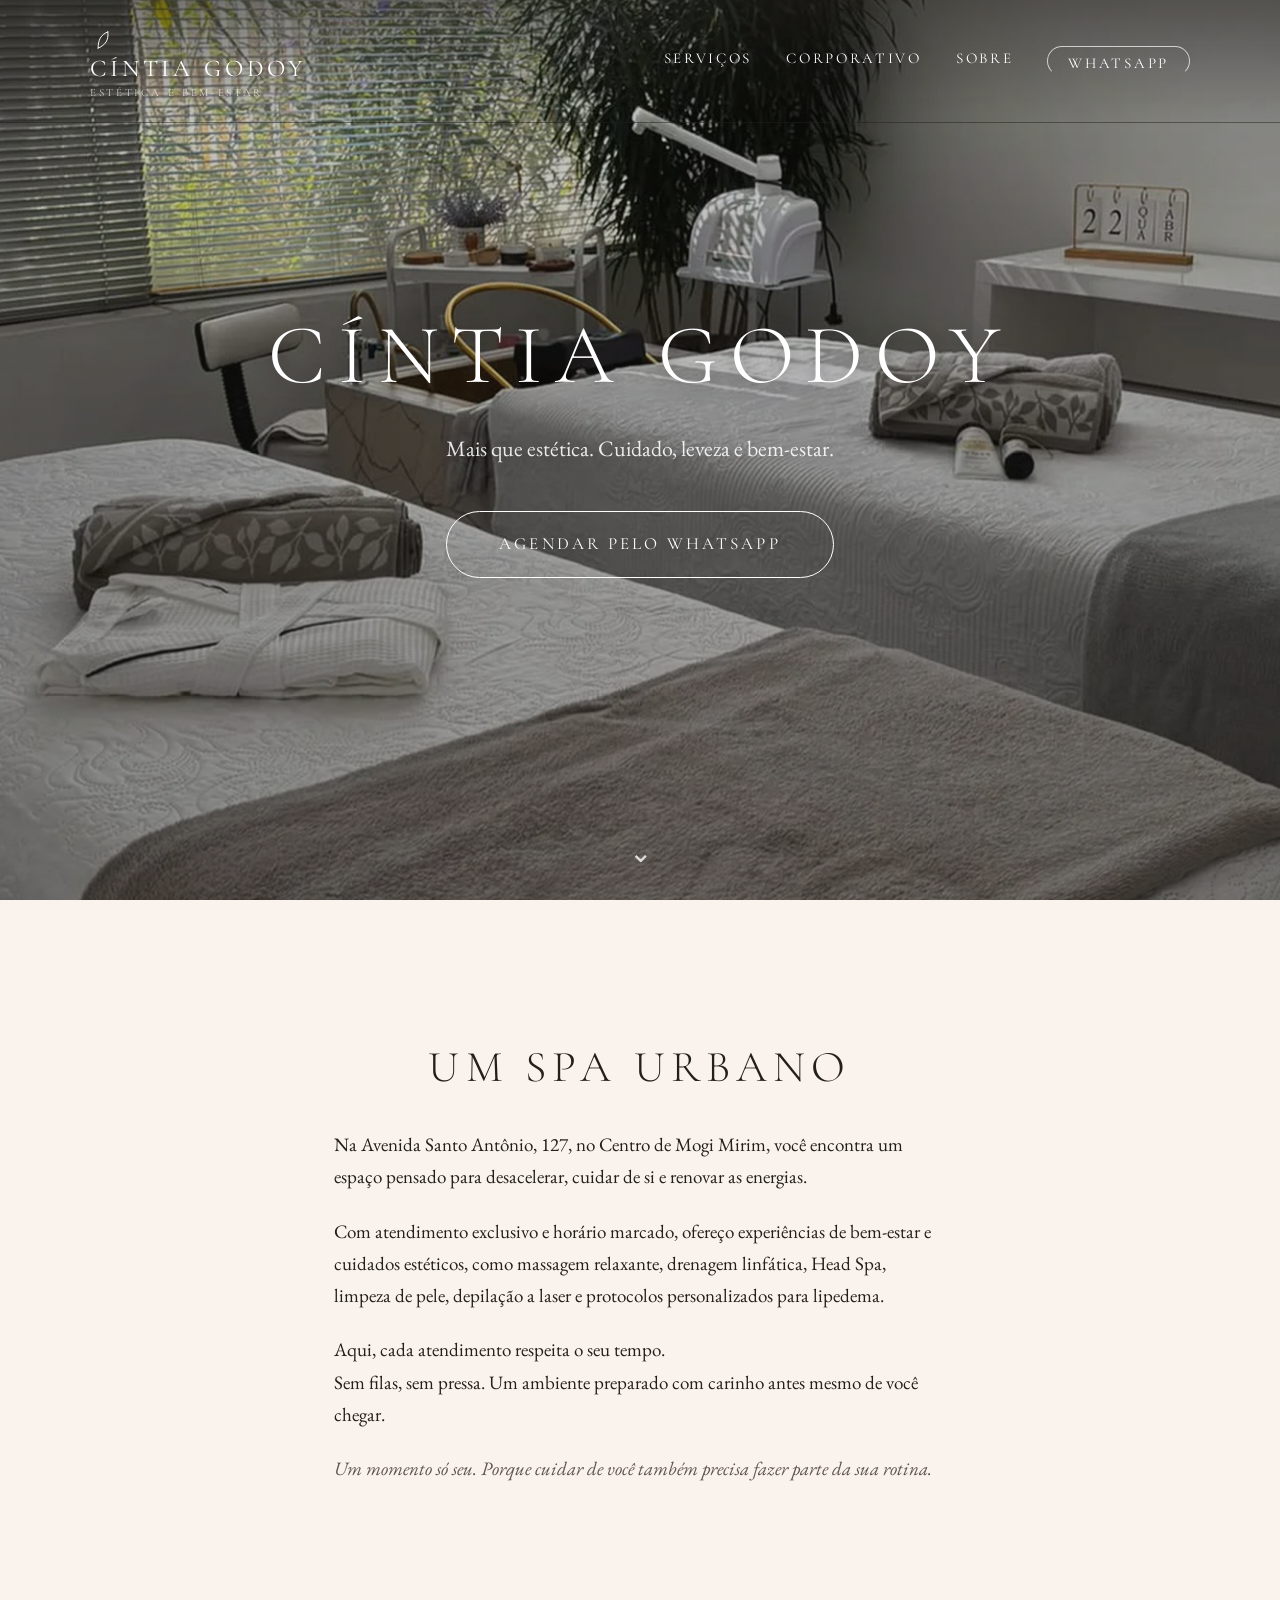
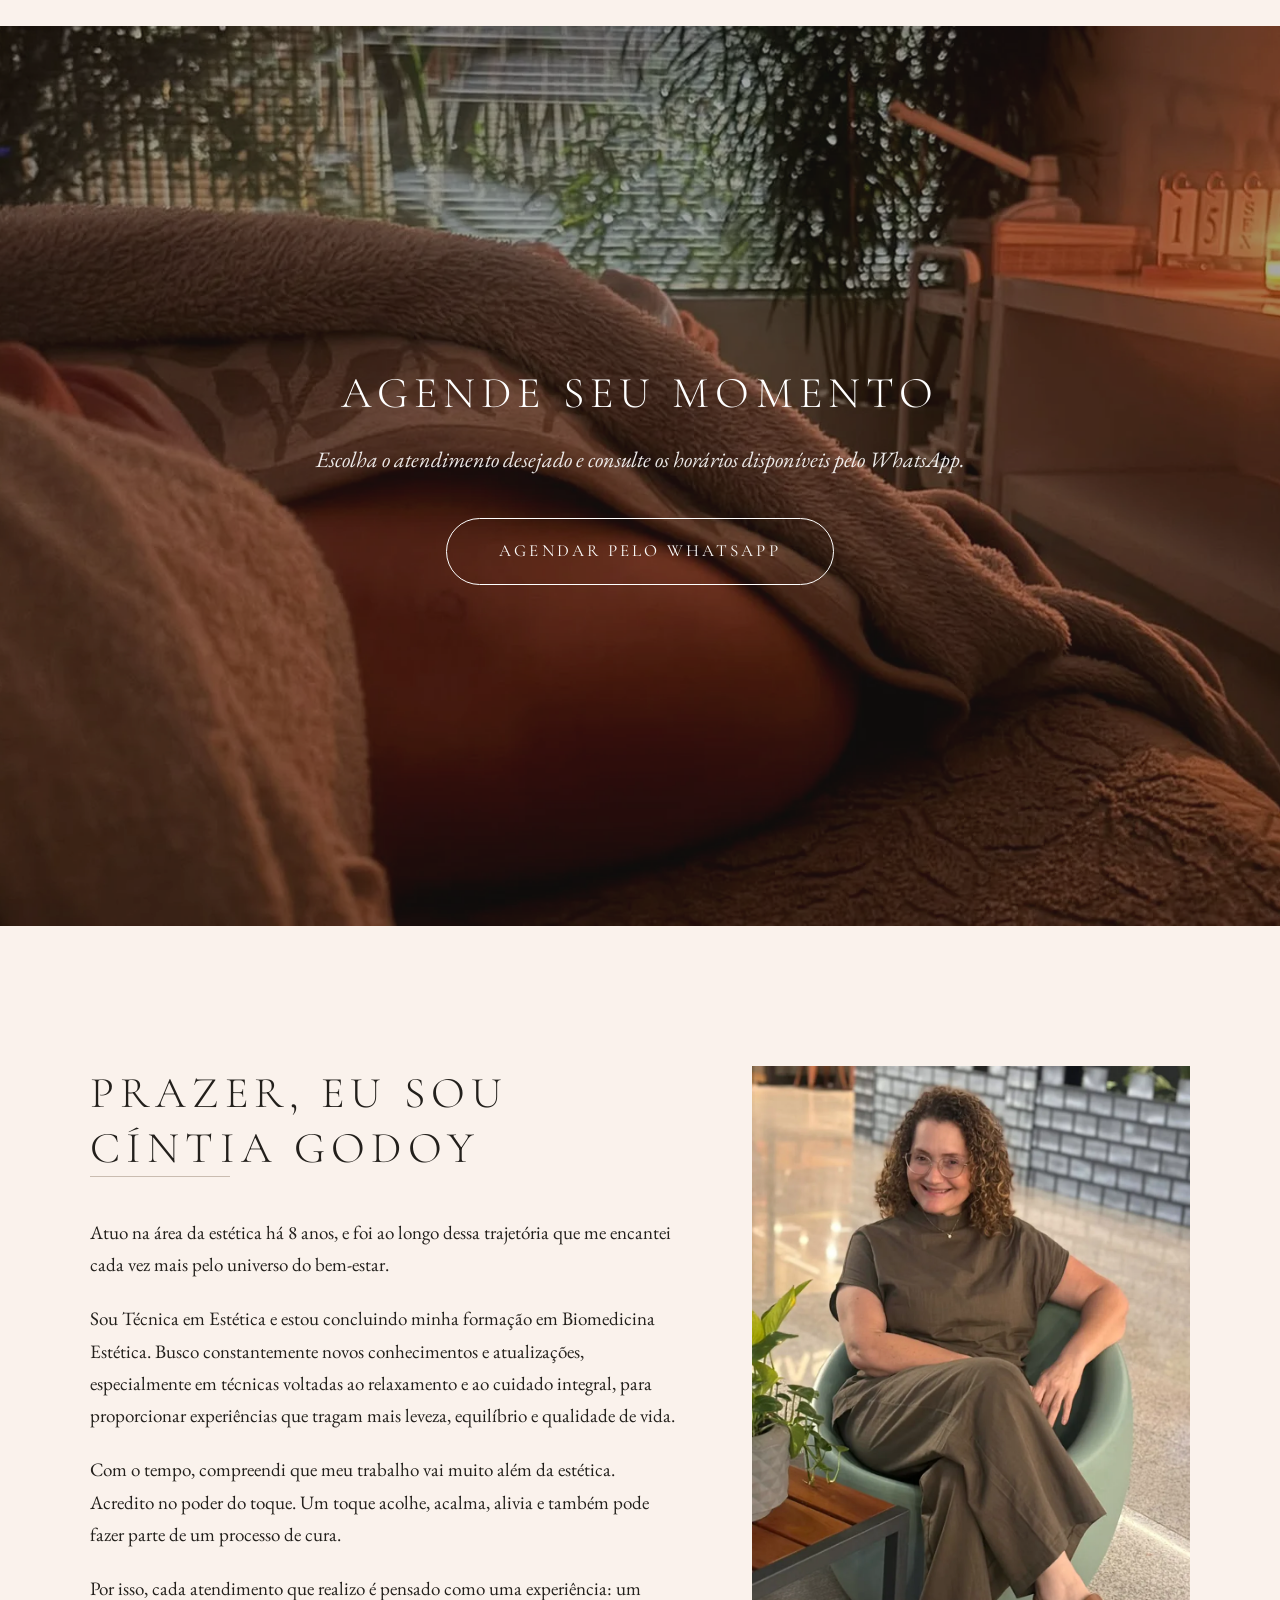
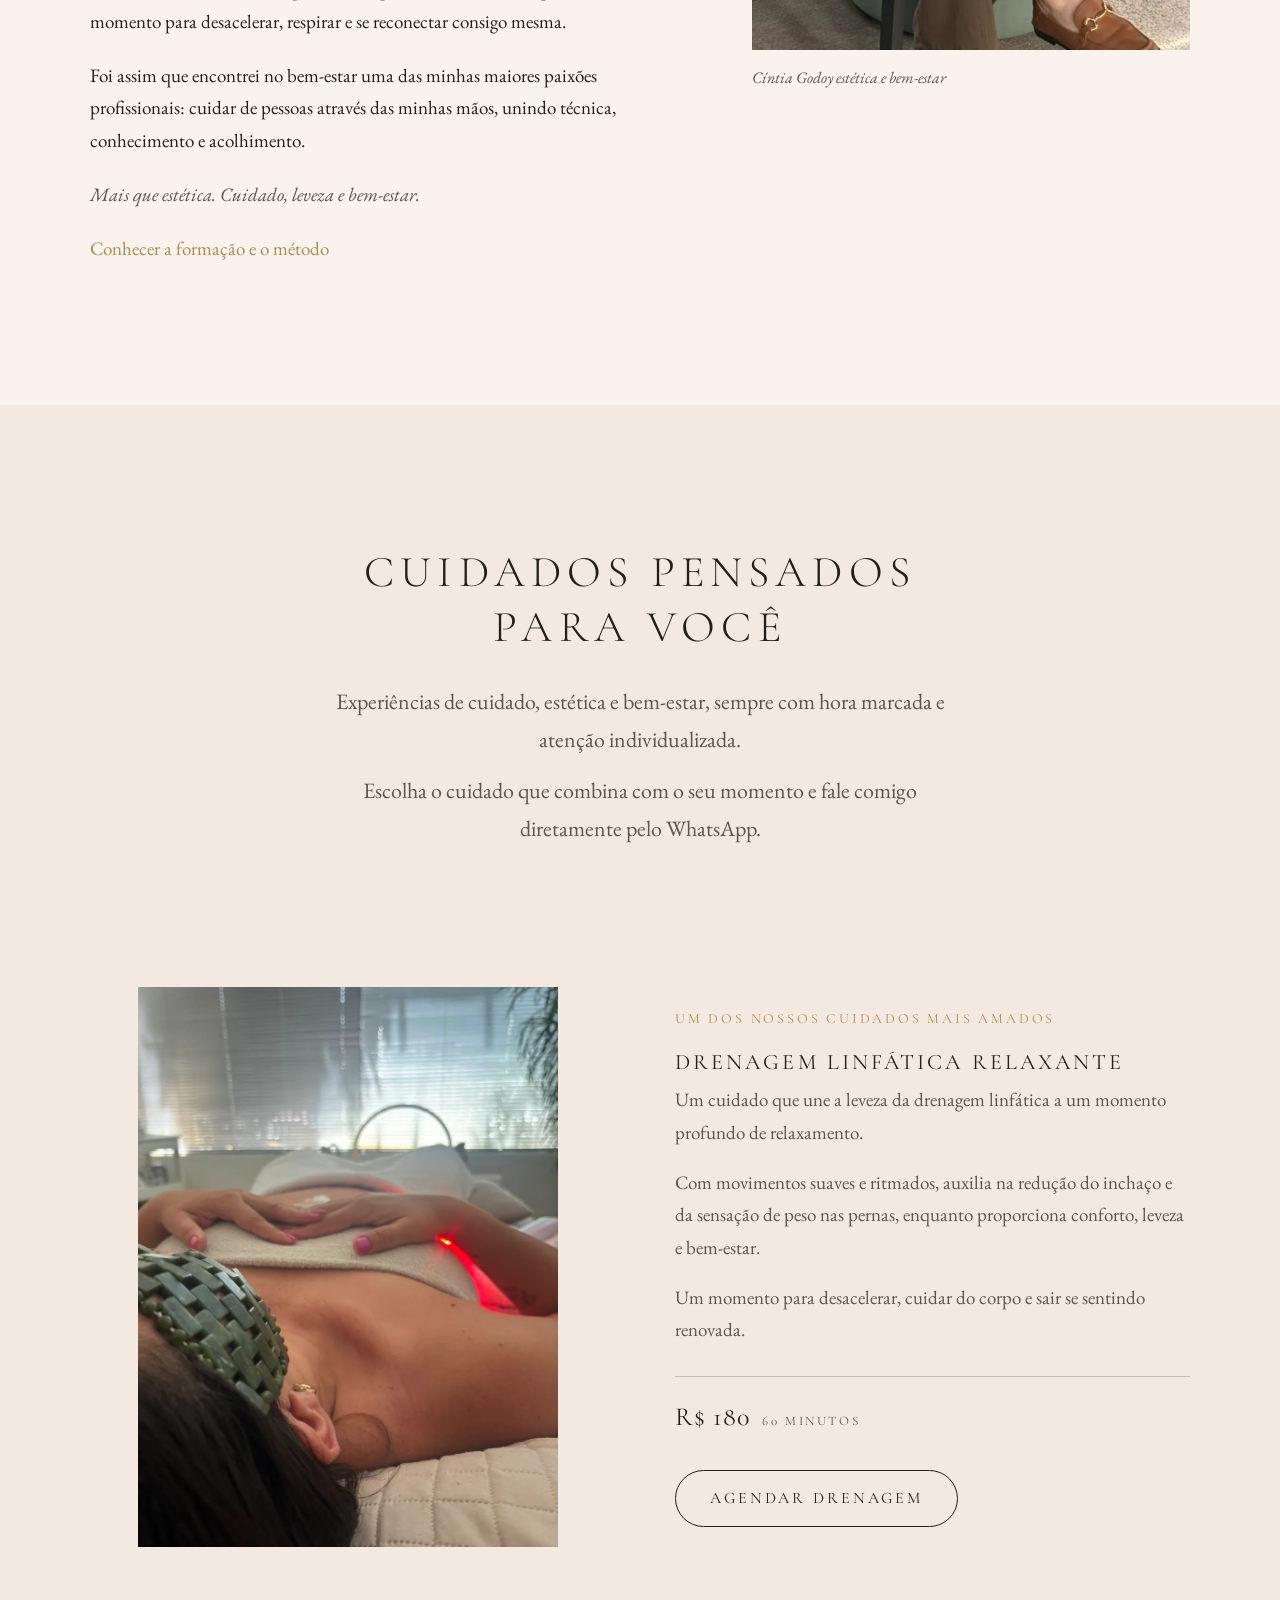
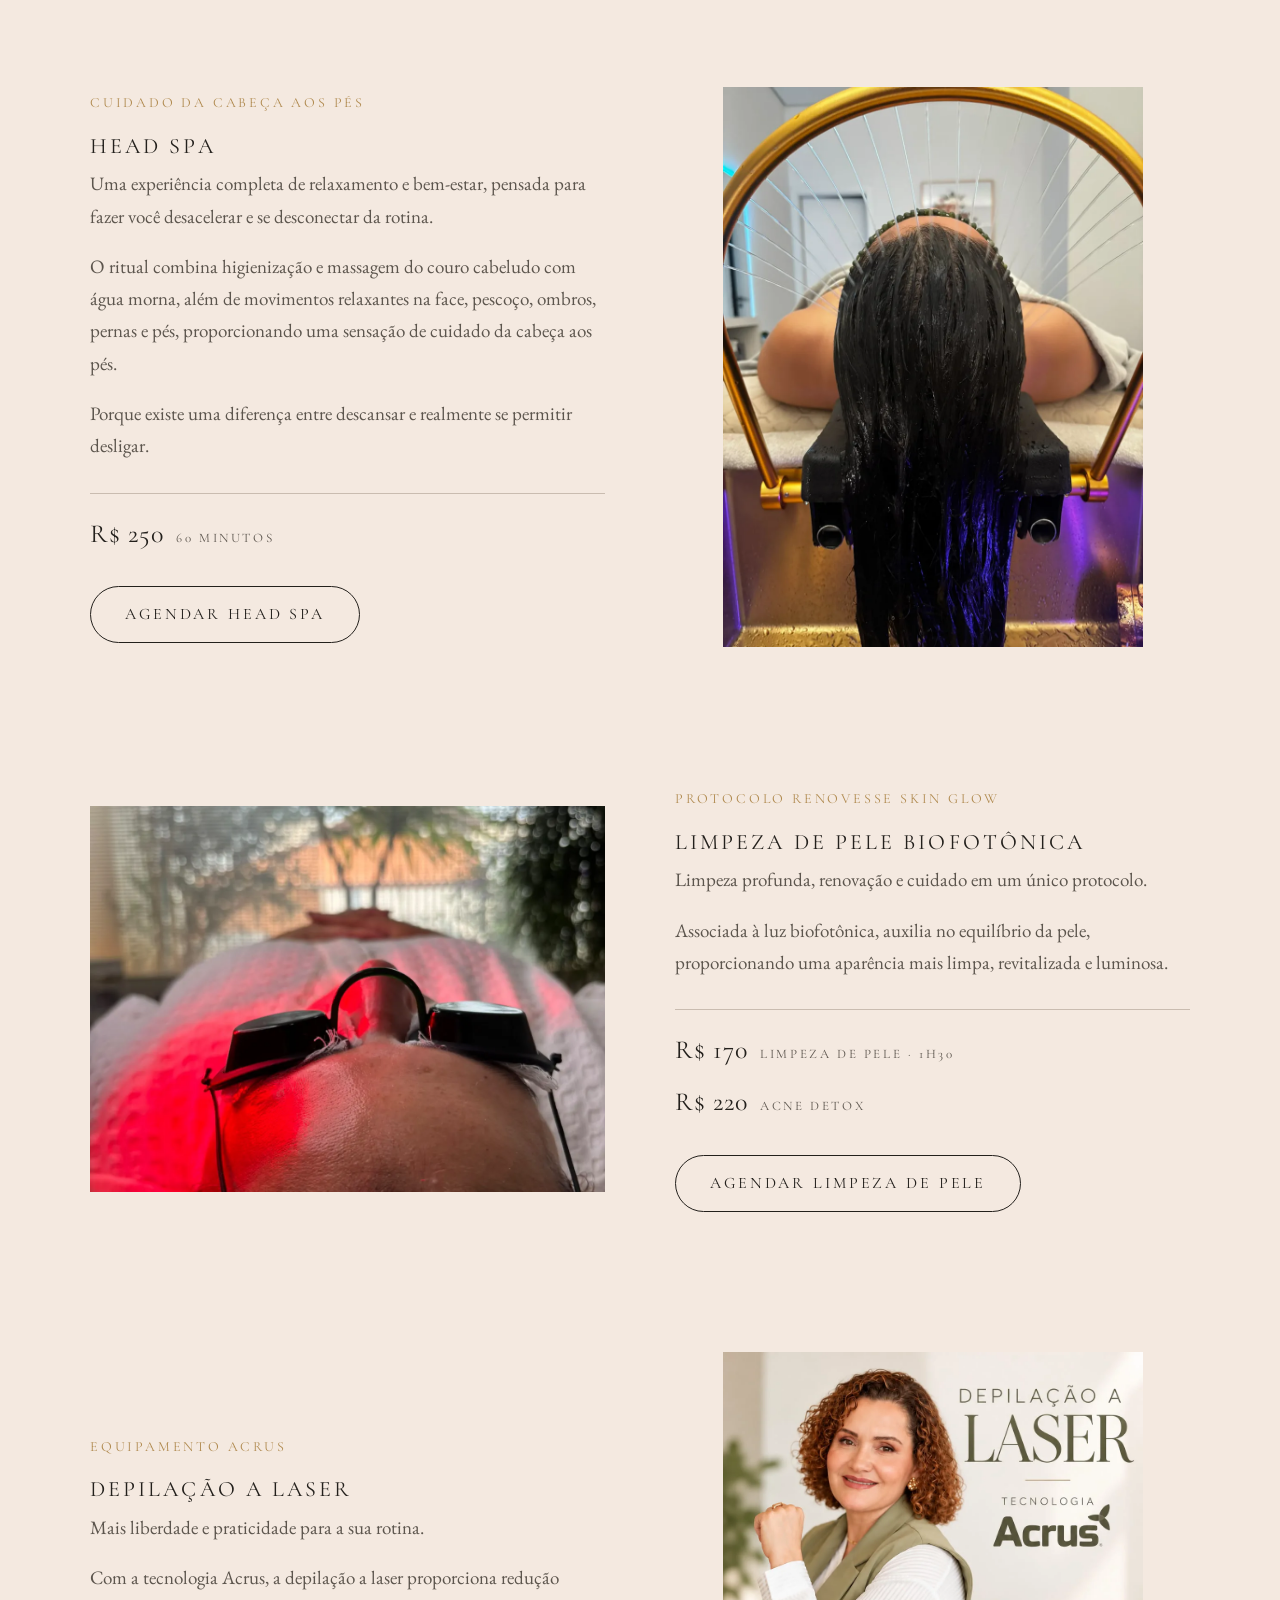
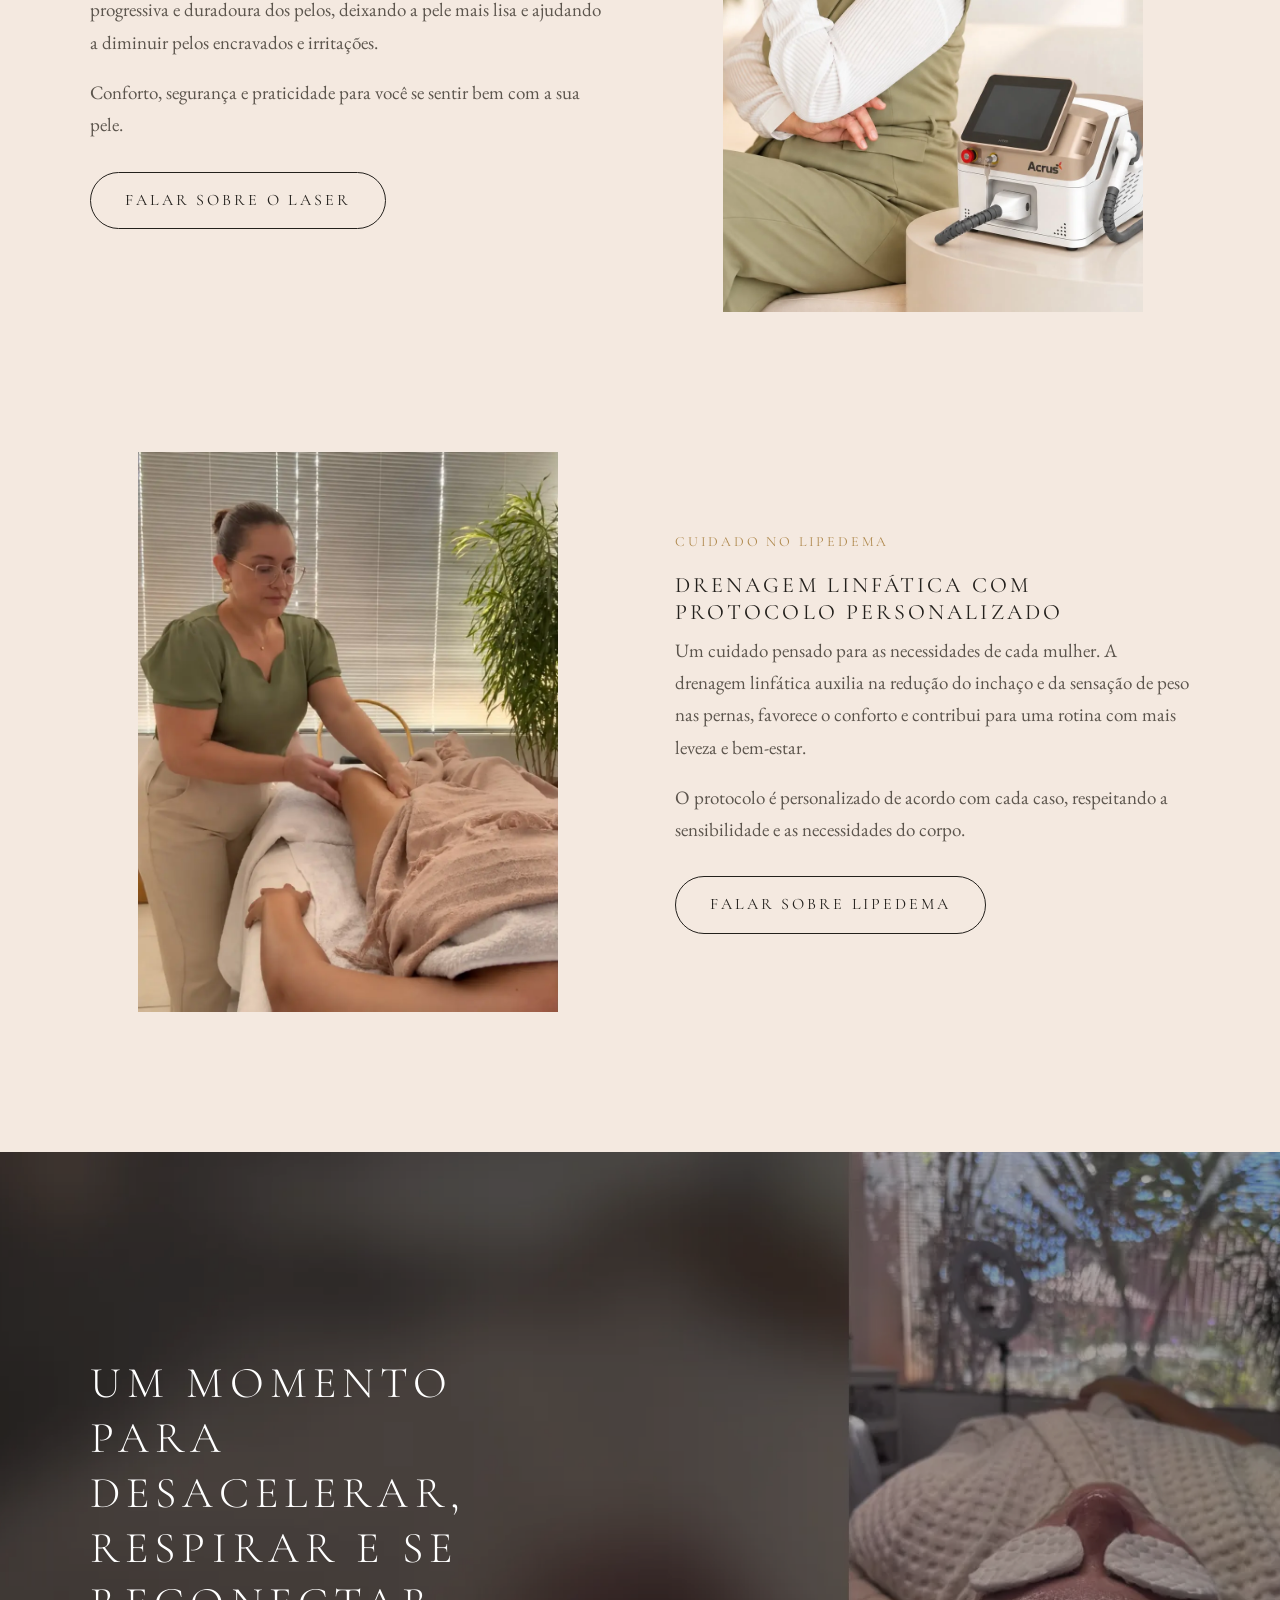
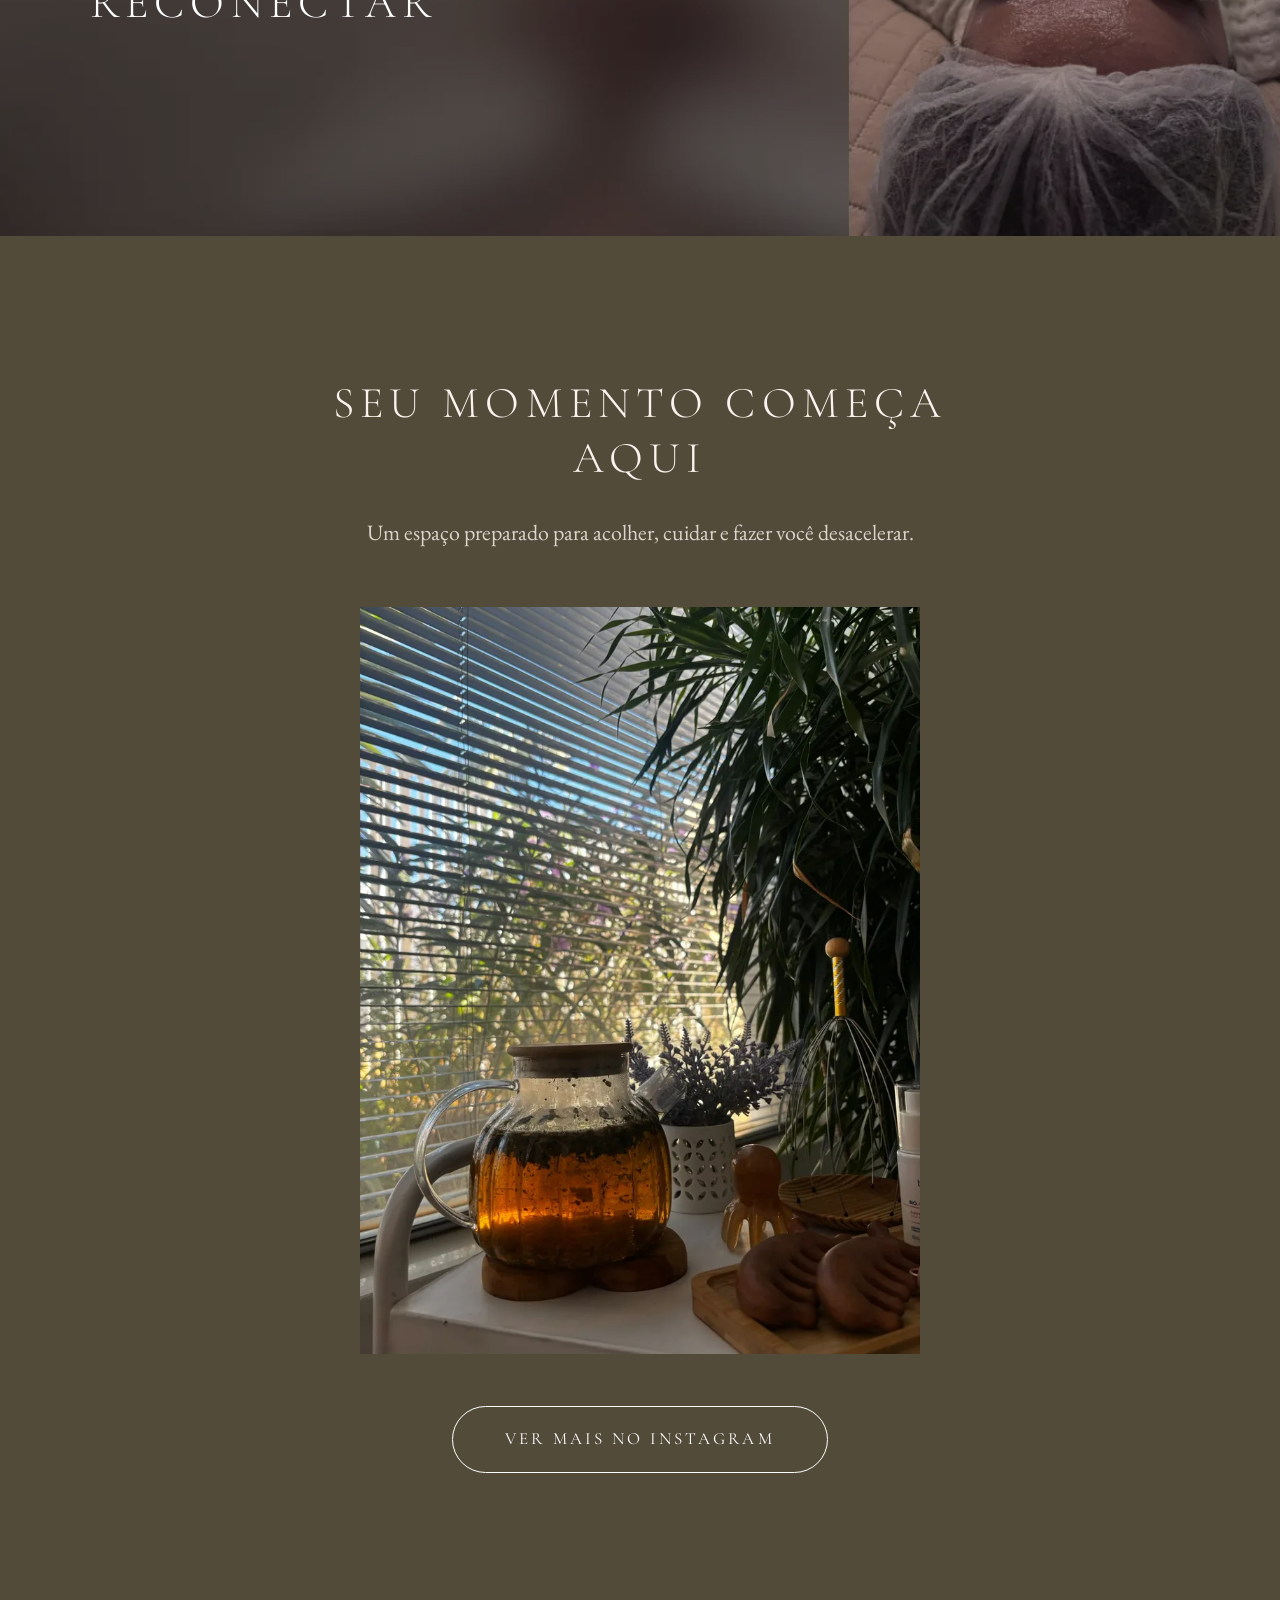
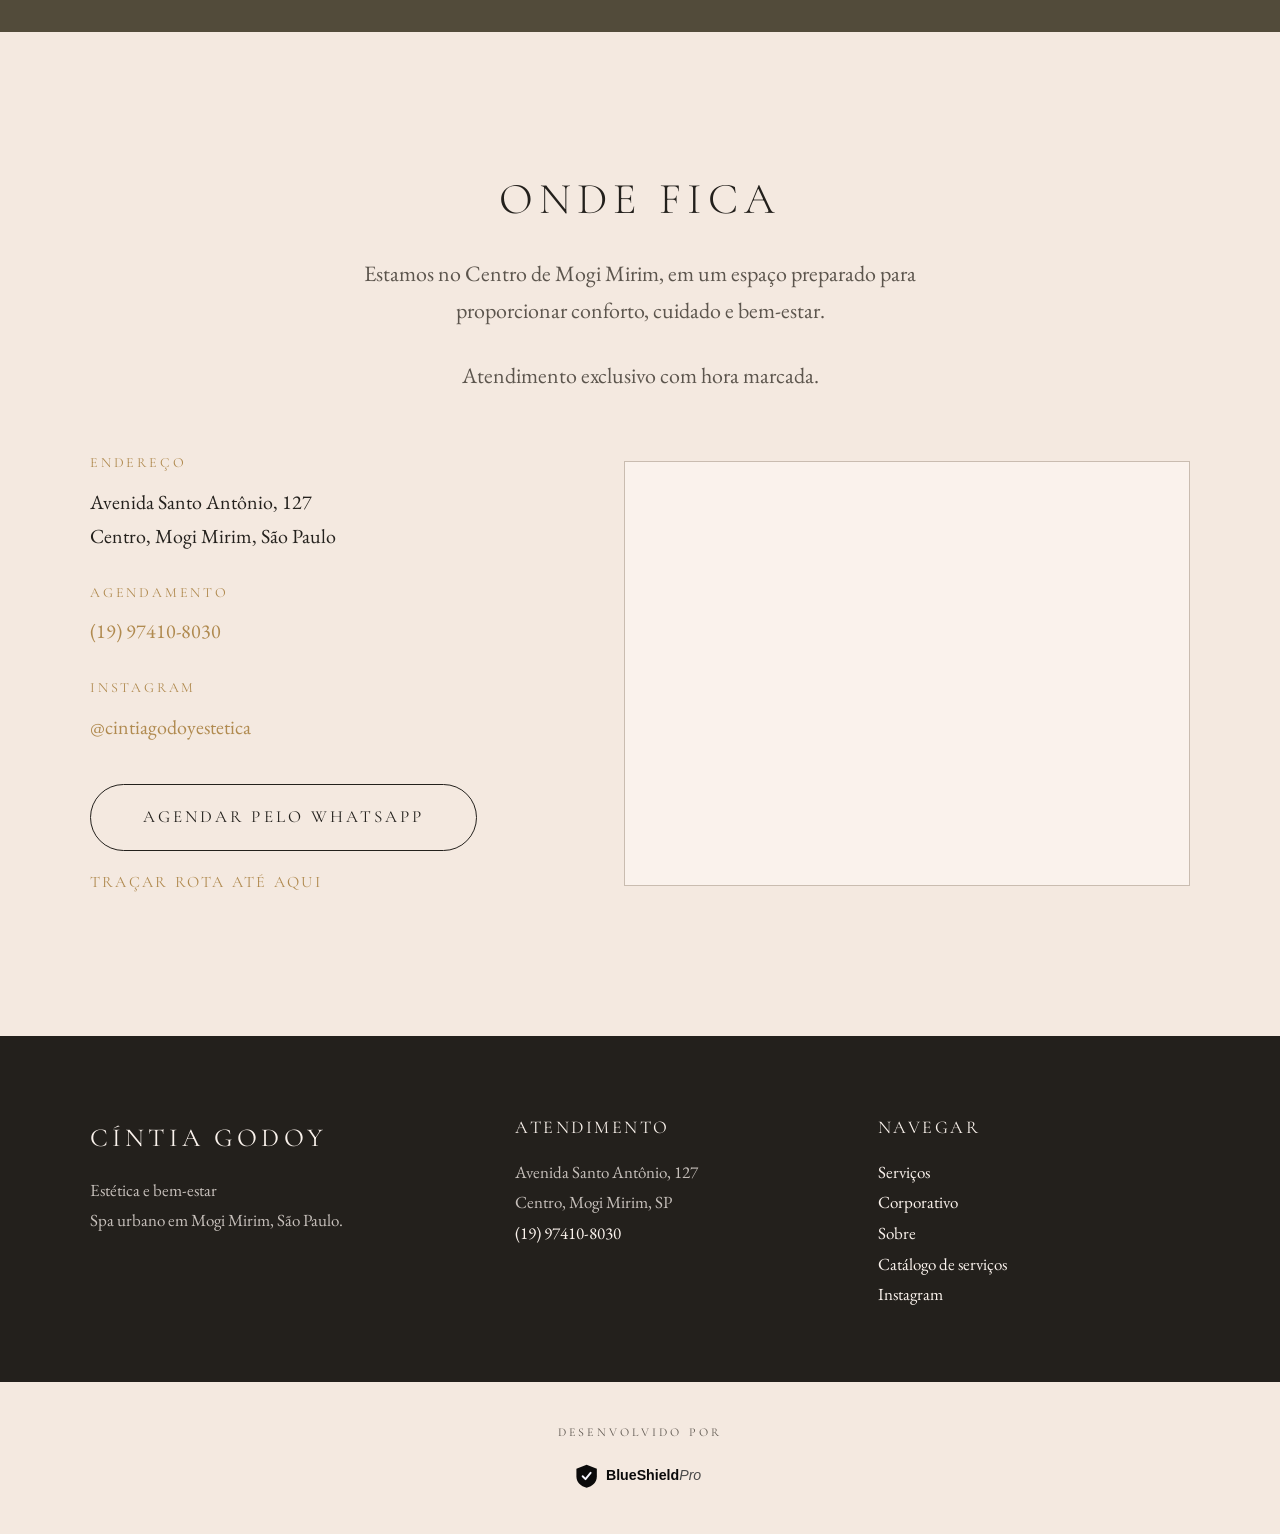
==== commit 377fe3f4: "Assinatura em faixa clara com a marca obsidian, duracao nos precos e nova legenda do retrato" ====
--- a/index.html
+++ b/index.html
@@ -21,12 +21,12 @@
 <link href="https://fonts.googleapis.com/css2?family=Cormorant+Garamond:ital,wght@0,300;0,400;1,300;1,400&family=EB+Garamond:ital,wght@0,400;0,500;1,400&display=swap" rel="stylesheet">
 <link rel="icon" href="favicon.svg" type="image/svg+xml">
 <link rel="apple-touch-icon" href="apple-touch-icon.png">
-<link rel="stylesheet" href="assets/app.css?v=46">
+<link rel="stylesheet" href="assets/app.css?v=48">
 <script>
 (function(){var h=document.documentElement;if('IntersectionObserver'in window){h.className+=' js';
 setTimeout(function(){if(h.dataset.revealOk!=='1')h.className=h.className.replace(' js','');},2500);}})();
 </script>
-<script src="assets/app.js?v=46" defer></script>
+<script src="assets/app.js?v=48" defer></script>
 
 <script type="application/ld+json">
 {
@@ -151,7 +151,7 @@
           <img src="assets/img/cintia.jpg?v=31" width="1000" height="1334" loading="lazy"
                alt="Cíntia Godoy sentada em uma poltrona, sorrindo">
         </picture>
-        <figcaption>Cíntia Godoy, Técnica em Estética.</figcaption>
+        <figcaption>Cíntia Godoy estética e bem-estar</figcaption>
       </figure>
     </div>
   </section>
@@ -183,7 +183,7 @@
           de peso nas pernas, enquanto proporciona conforto, leveza e bem-estar.</p>
           <p>Um momento para desacelerar, cuidar do corpo e sair se sentindo renovada.</p>
         <div class="valor">
-          <p class="linha"><b>R$ 180</b> <span>por sessão</span></p>
+          <p class="linha"><b>R$ 180</b> <span>60 minutos</span></p>
         </div>
           <a class="pill pill--mini" href="https://wa.me/5519974108030?text=Oi%2C%20C%C3%ADntia%21%20Vim%20pelo%20site.%20Quero%20agendar%20uma%20drenagem%20linf%C3%A1tica%20relaxante.">Agendar drenagem</a>
         </div>
@@ -228,7 +228,7 @@
           <p>Associada à luz biofotônica, auxilia no equilíbrio da pele, proporcionando uma
           aparência mais limpa, revitalizada e luminosa.</p>
         <div class="valor">
-          <p class="linha"><b>R$ 170</b> <span>limpeza de pele</span></p>
+          <p class="linha"><b>R$ 170</b> <span>limpeza de pele · 1h30</span></p>
           <p class="linha"><b>R$ 220</b> <span>acne detox</span></p>
         </div>
           <a class="pill pill--mini" href="https://wa.me/5519974108030?text=Oi%2C%20C%C3%ADntia%21%20Vim%20pelo%20site.%20Quero%20agendar%20a%20limpeza%20de%20pele%20RenoveSSe%20Skin%20Glow.">Agendar limpeza de pele</a>
@@ -374,14 +374,15 @@
       </ul>
     </div>
   </div>
-  <p class="assina">
+</footer>
+
+<div class="assina">
+  <a href="https://blueshieldpro.com.br/" target="_blank" rel="noopener"
+     aria-label="Site desenvolvido por BlueShieldPro, abre em uma nova aba">
     <span>Desenvolvido por</span>
-    <a href="https://blueshieldpro.com.br/" target="_blank" rel="noopener"
-       aria-label="BlueShieldPro, abre em uma nova aba">
-      <img src="assets/marca/blueshieldpro.svg" alt="BlueShieldPro" width="236" height="56">
-    </a>
-  </p>
-</footer>
+    <img src="assets/marca/blueshieldpro.svg?v=2" alt="BlueShieldPro" width="236" height="56">
+  </a>
+</div>
 
 </body>
 </html>
--- a/assets/app.css
+++ b/assets/app.css
@@ -396,30 +396,32 @@
 
 /* ---------- rodapé ---------- */
 
-.rodape{background:var(--ink);color:var(--cream);padding:80px 0 120px}
+.rodape{background:var(--ink);color:var(--cream);padding:80px 0 72px}
 .rodape a{color:var(--cream);text-decoration:none}
 .rodape-grade{display:grid;grid-template-columns:1.2fr 1fr 1fr;gap:50px}
 .rodape h3{font-size:18px;margin-bottom:18px;color:var(--cream)}
 .rodape p,.rodape li{color:rgba(250,242,236,.76);font-size:17px;line-height:1.8;margin:0}
 .rodape ul{list-style:none;padding:0;margin:0}
 .rodape li a:hover{border-bottom:1px solid rgba(250,242,236,.6)}
-/* assinatura de quem fez o site, discreta, no fim do rodape */
+/* assinatura de quem fez o site: faixa clara propria no pe da pagina, porque a
+   marca da BlueShieldPro e preta e sumiria sobre o rodape escuro */
 .assina{
-  max-width:var(--wrap);margin:64px auto 0;
-  padding:30px var(--pad) 0;border-top:1px solid rgba(250,242,236,.16);
-  display:flex;align-items:center;justify-content:center;gap:14px;flex-wrap:wrap;
-}
+  background:var(--cream-alt);
+  padding:40px var(--pad) 44px;
+  display:flex;justify-content:center;text-align:center;
+}
+.assina a{
+  display:inline-flex;flex-direction:column;align-items:center;gap:16px;
+  padding:10px 16px;margin:-10px -16px;
+  color:var(--ink-soft);text-decoration:none;
+  transition:opacity .3s ease;
+}
+.assina a:hover,.assina a:focus-visible{opacity:.66}
 .assina span{
   font-family:"Cormorant Garamond",Georgia,serif;
-  font-size:12px;letter-spacing:.22em;text-transform:uppercase;
-  color:rgba(250,242,236,.56);
-}
-/* a marca tem 19px de altura: o preenchimento negativo cresce o alvo de toque
-   ate 45px sem mexer no desenho */
-.assina a{display:inline-flex;align-items:center;padding:13px 8px;margin:-13px -8px;
-  opacity:.78;transition:opacity .3s ease}
-.assina a:hover,.assina a:focus-visible{opacity:1}
-.assina img{display:block;width:auto;height:19px}
+  font-size:12px;letter-spacing:.26em;text-transform:uppercase;color:var(--ink-soft);
+}
+.assina img{display:block;width:auto;height:32px}
 
 .rodape .marca-pe{
   font-family:"Cormorant Garamond",Georgia,serif;
@@ -483,7 +485,7 @@
   .capa .hero-in h1{font-size:38px}
   .zap{font-size:12px;letter-spacing:.12em;padding:8px 14px}
   .nav{gap:14px}
-  .rodape{padding:64px 0 90px}
+  .rodape{padding:64px 0 56px}
 }
 
 @media (max-width:560px){
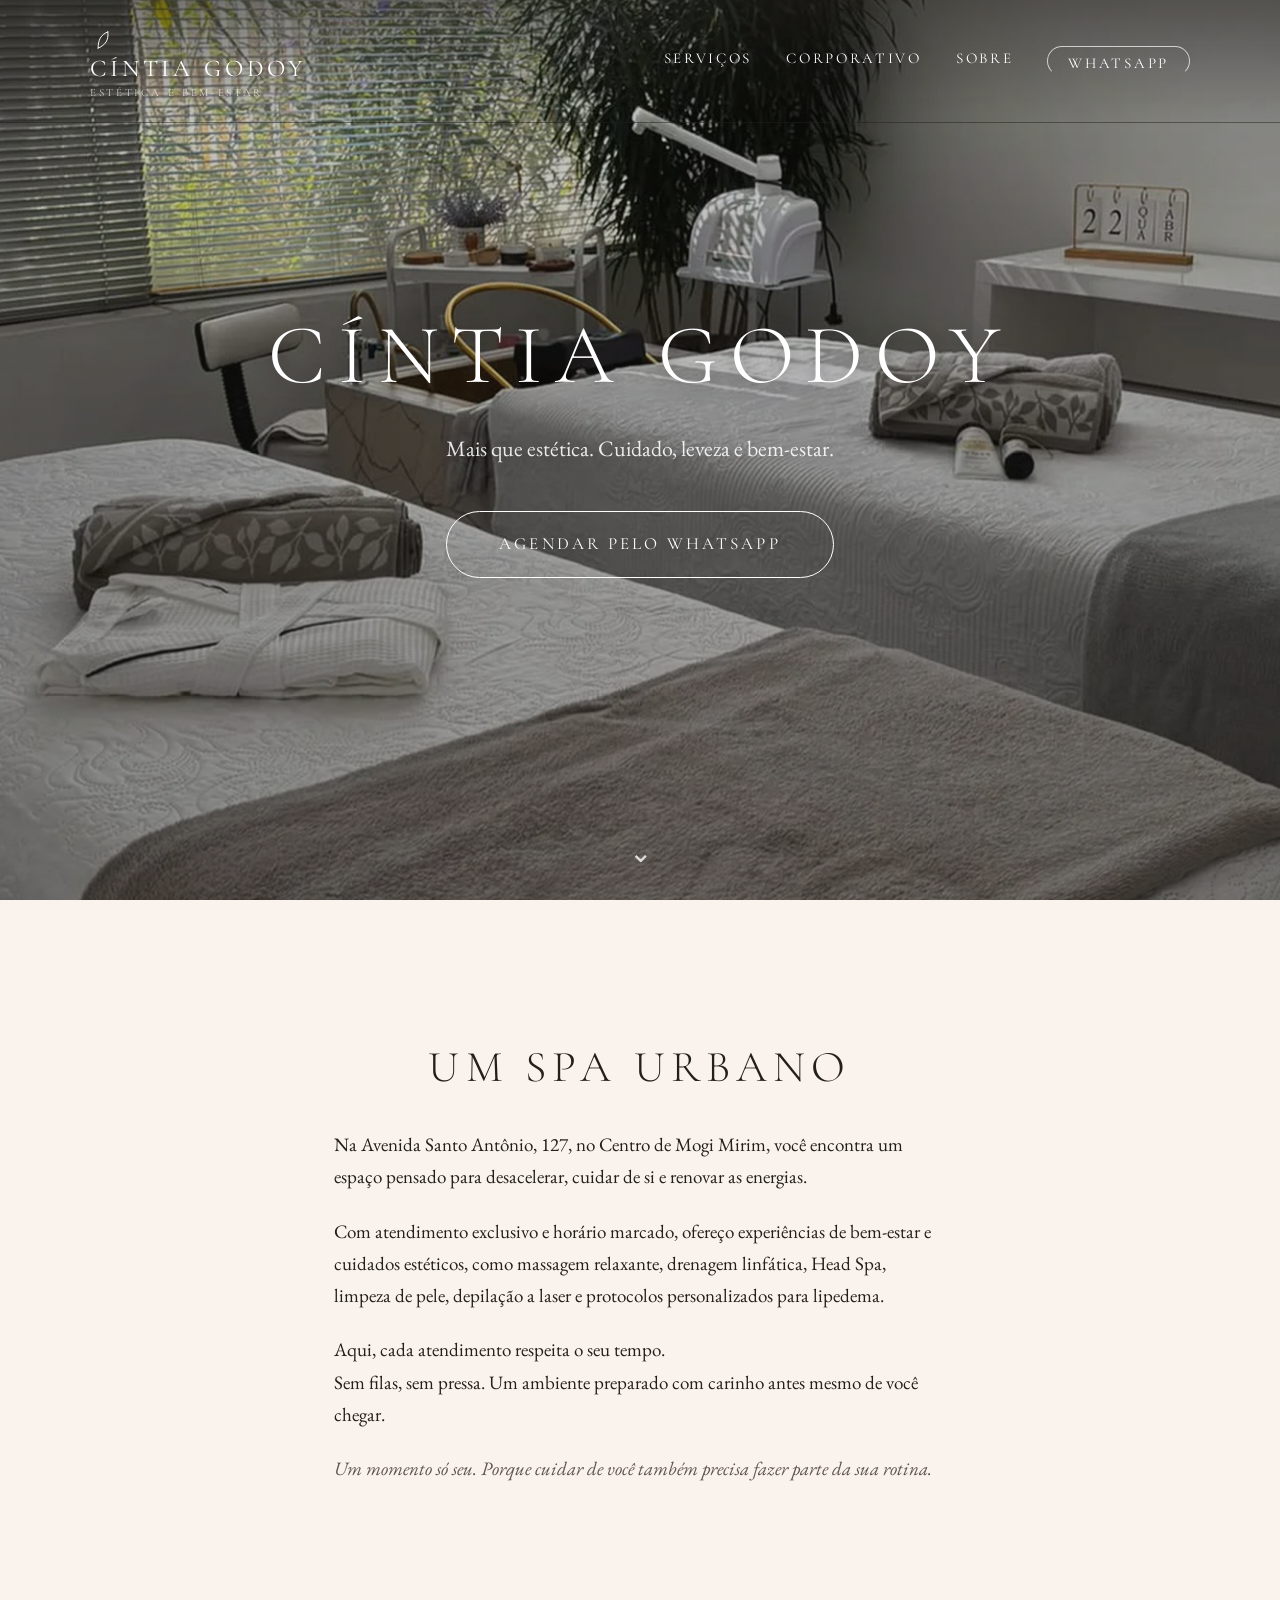
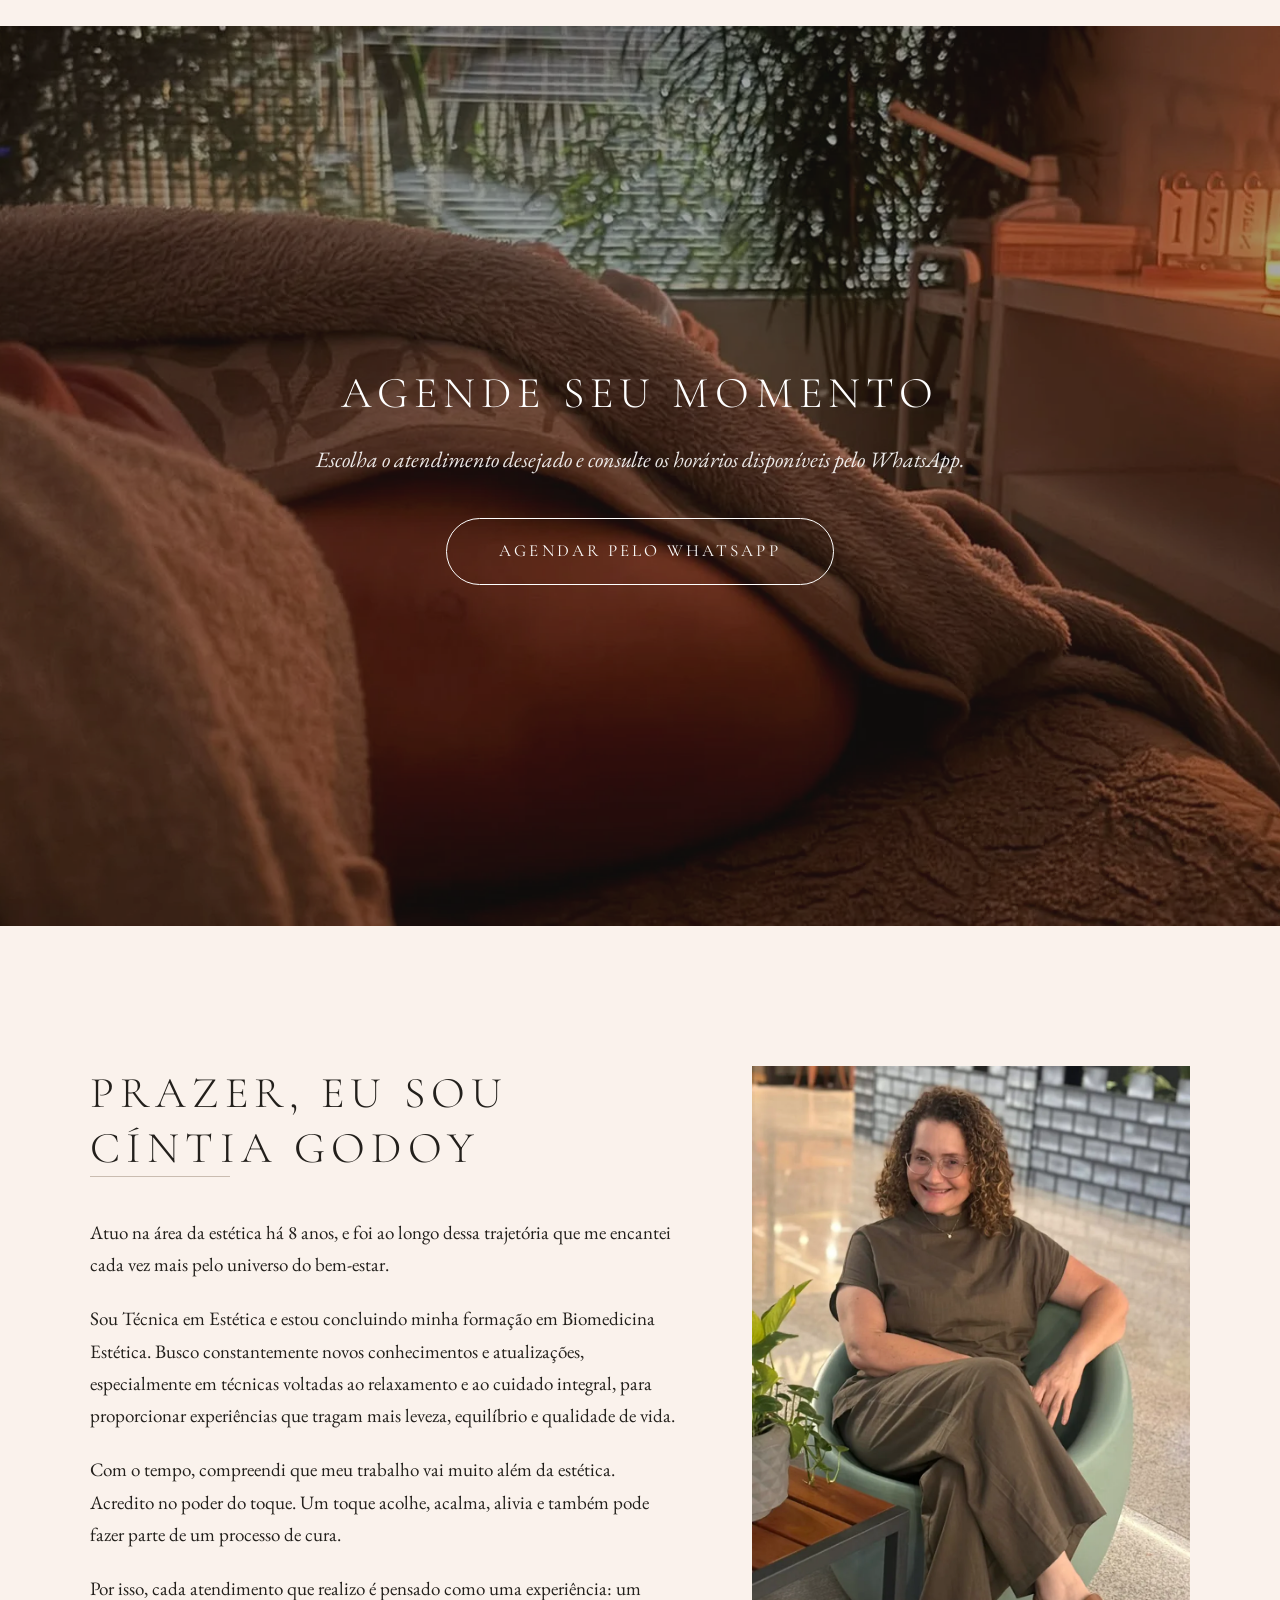
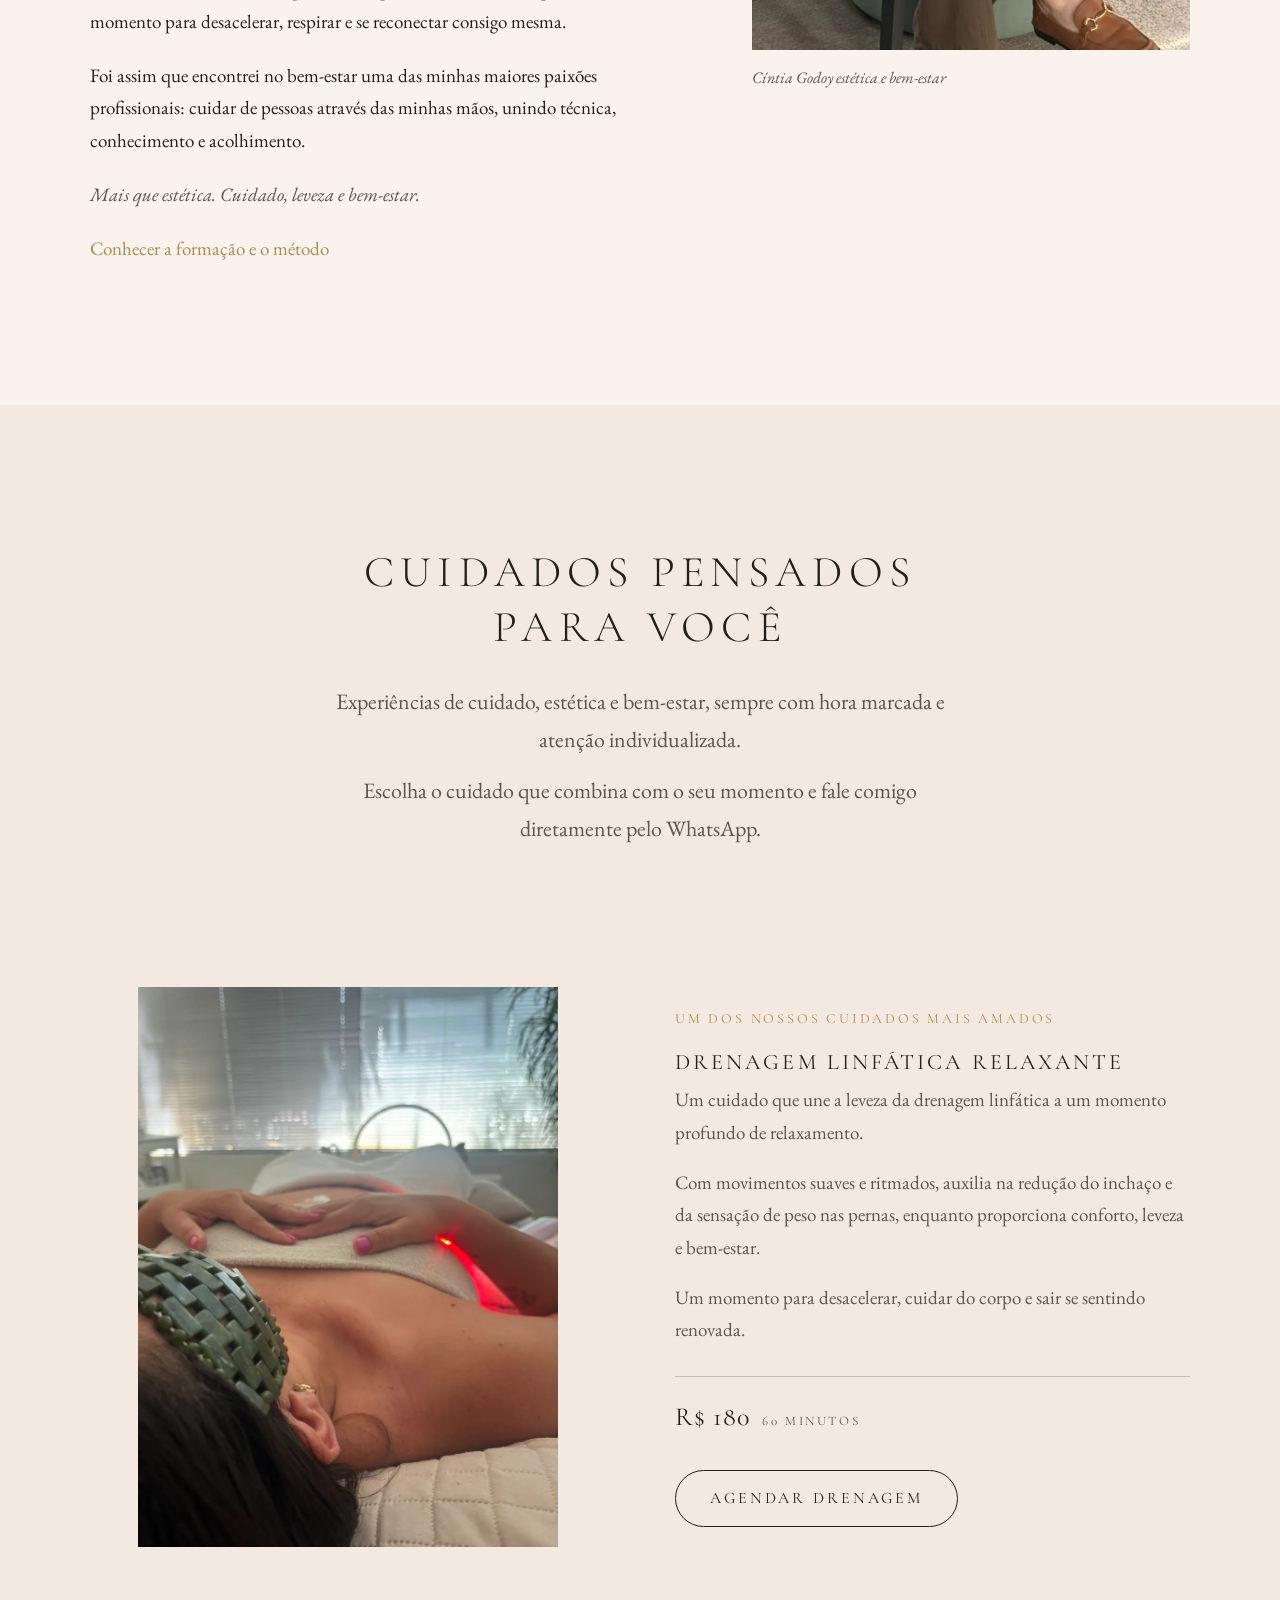
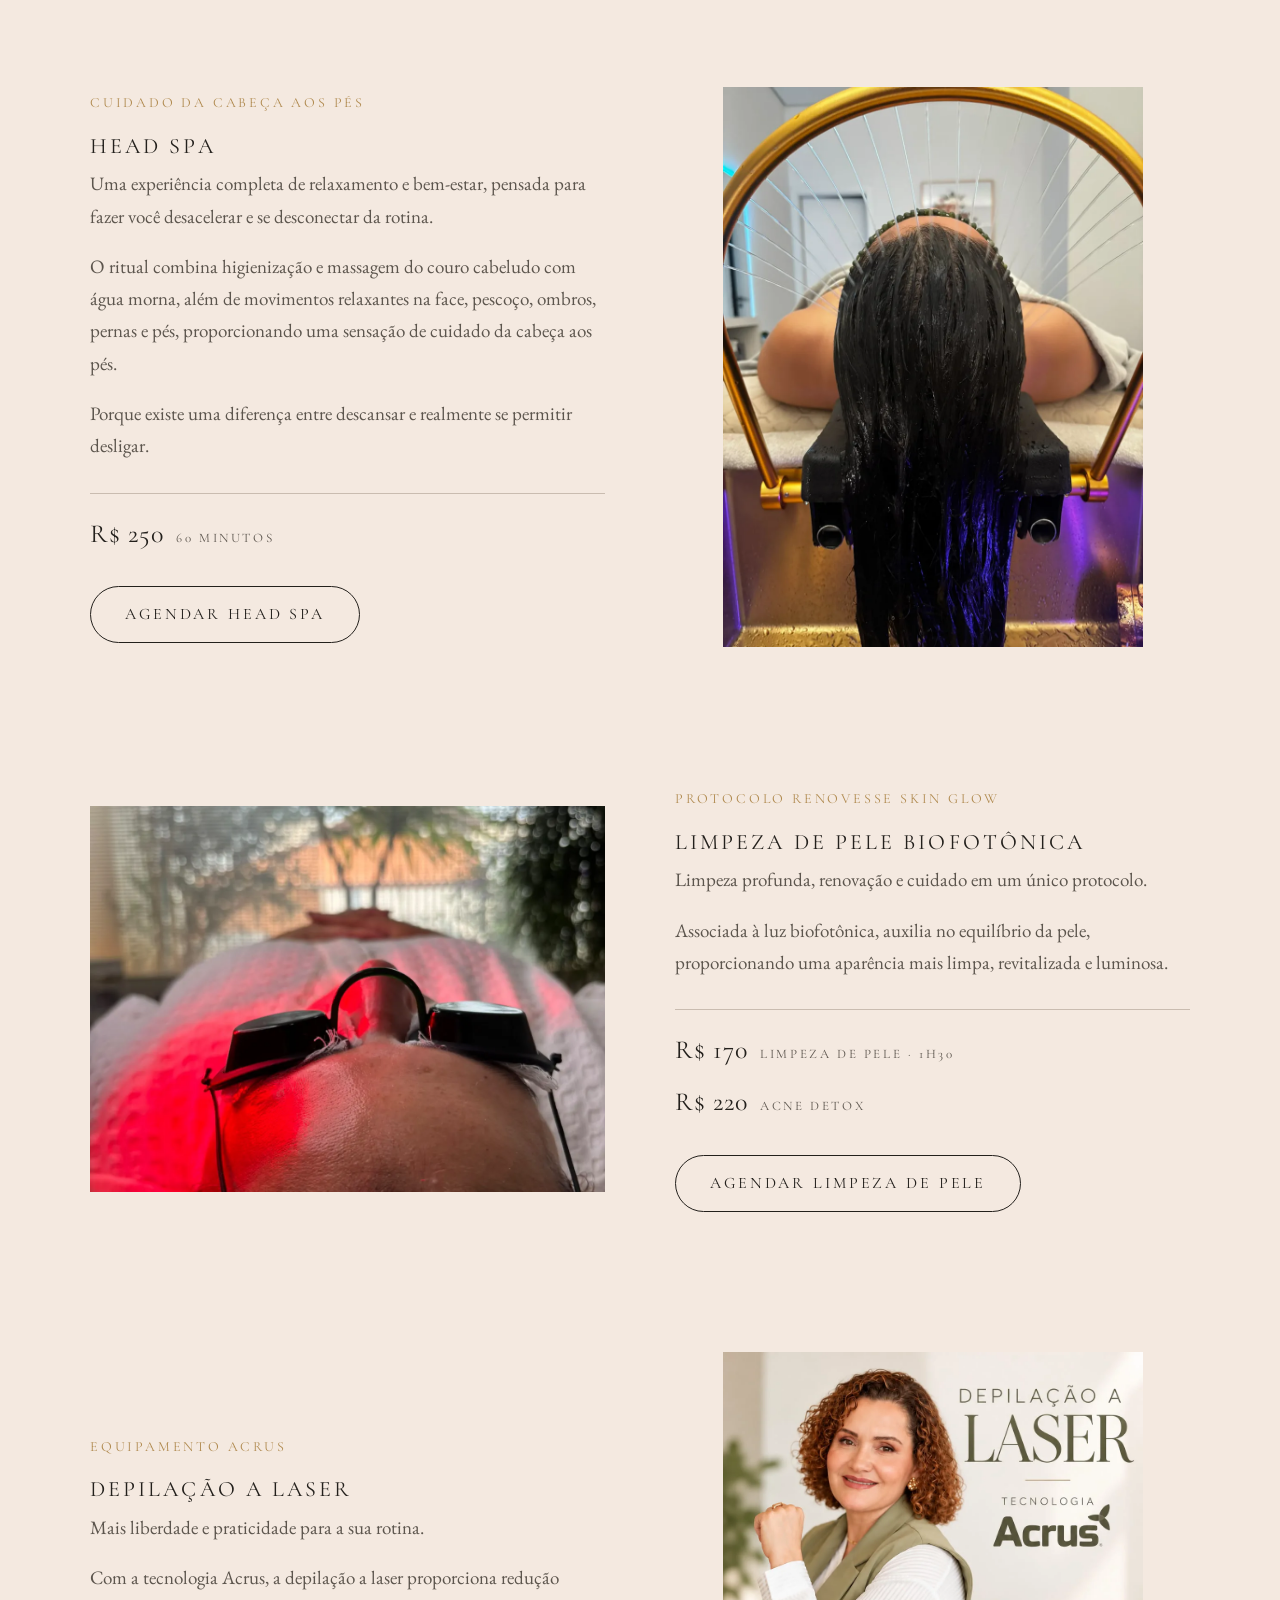
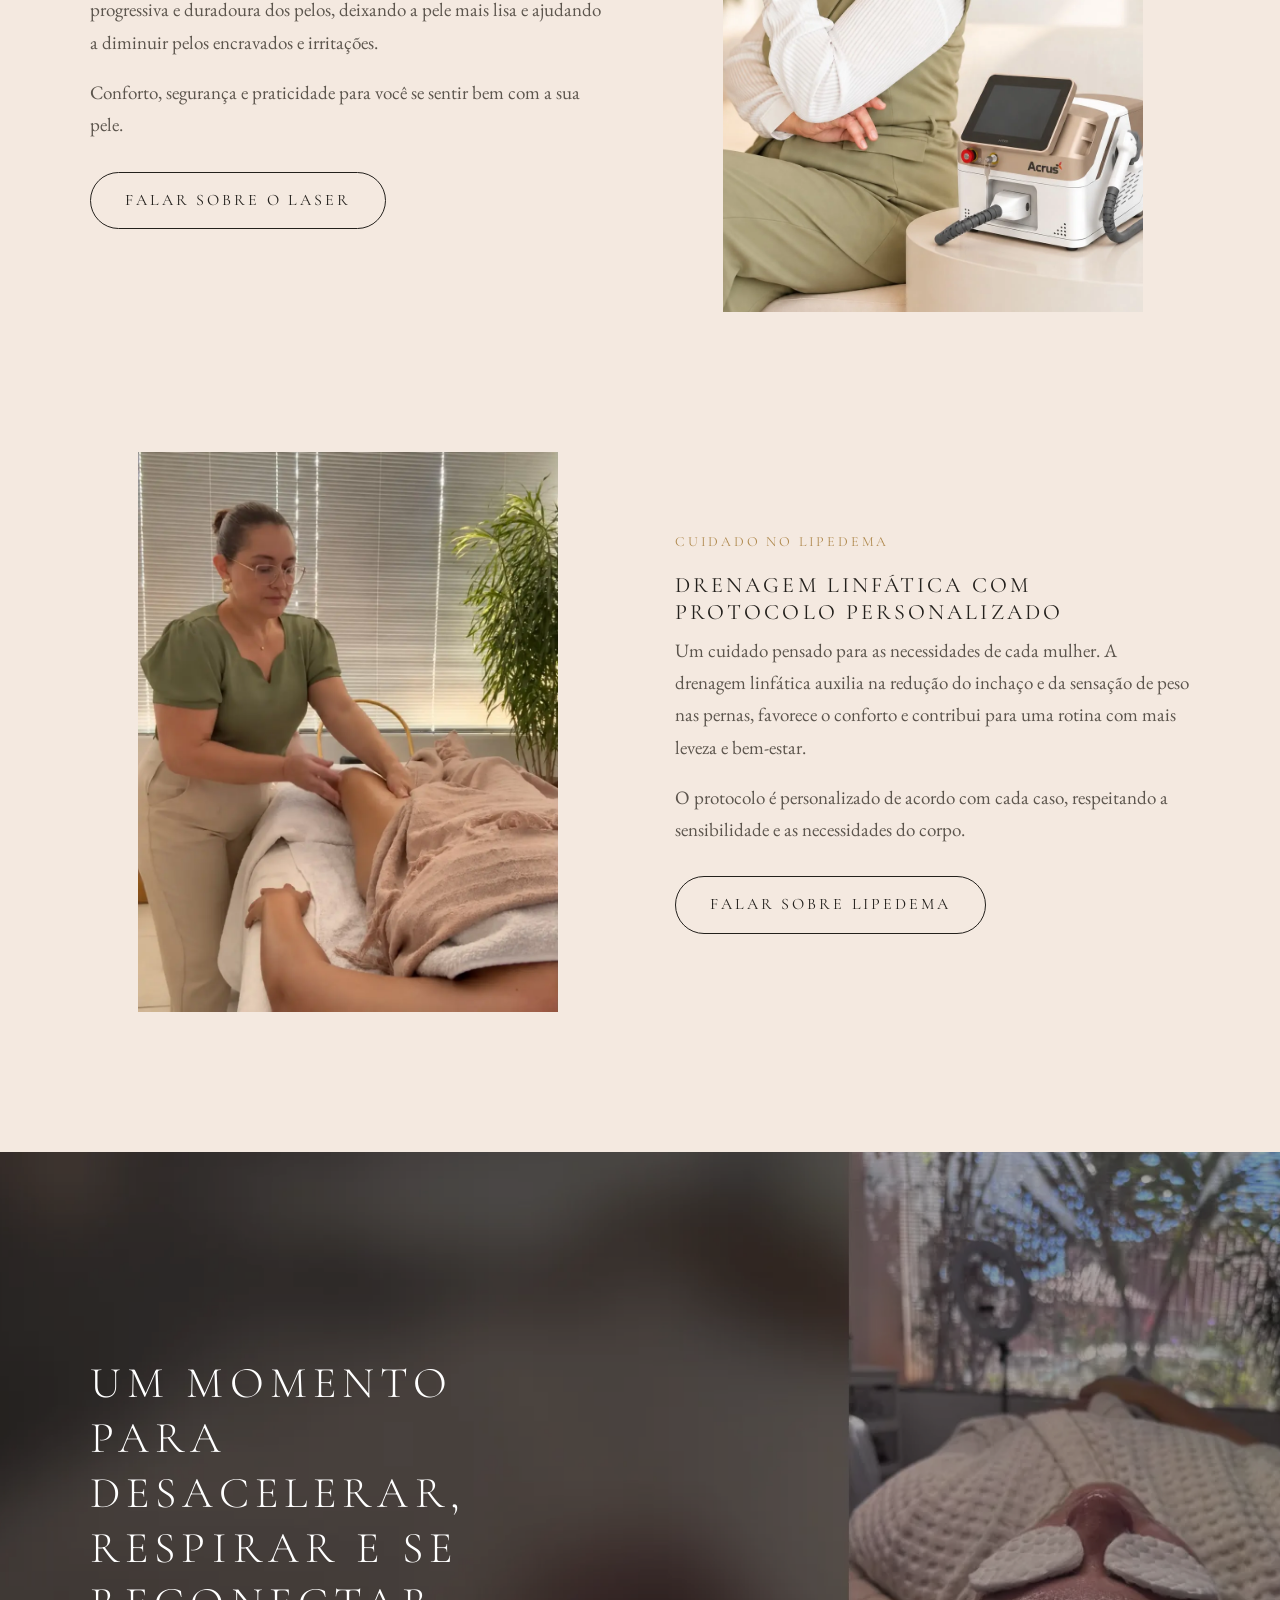
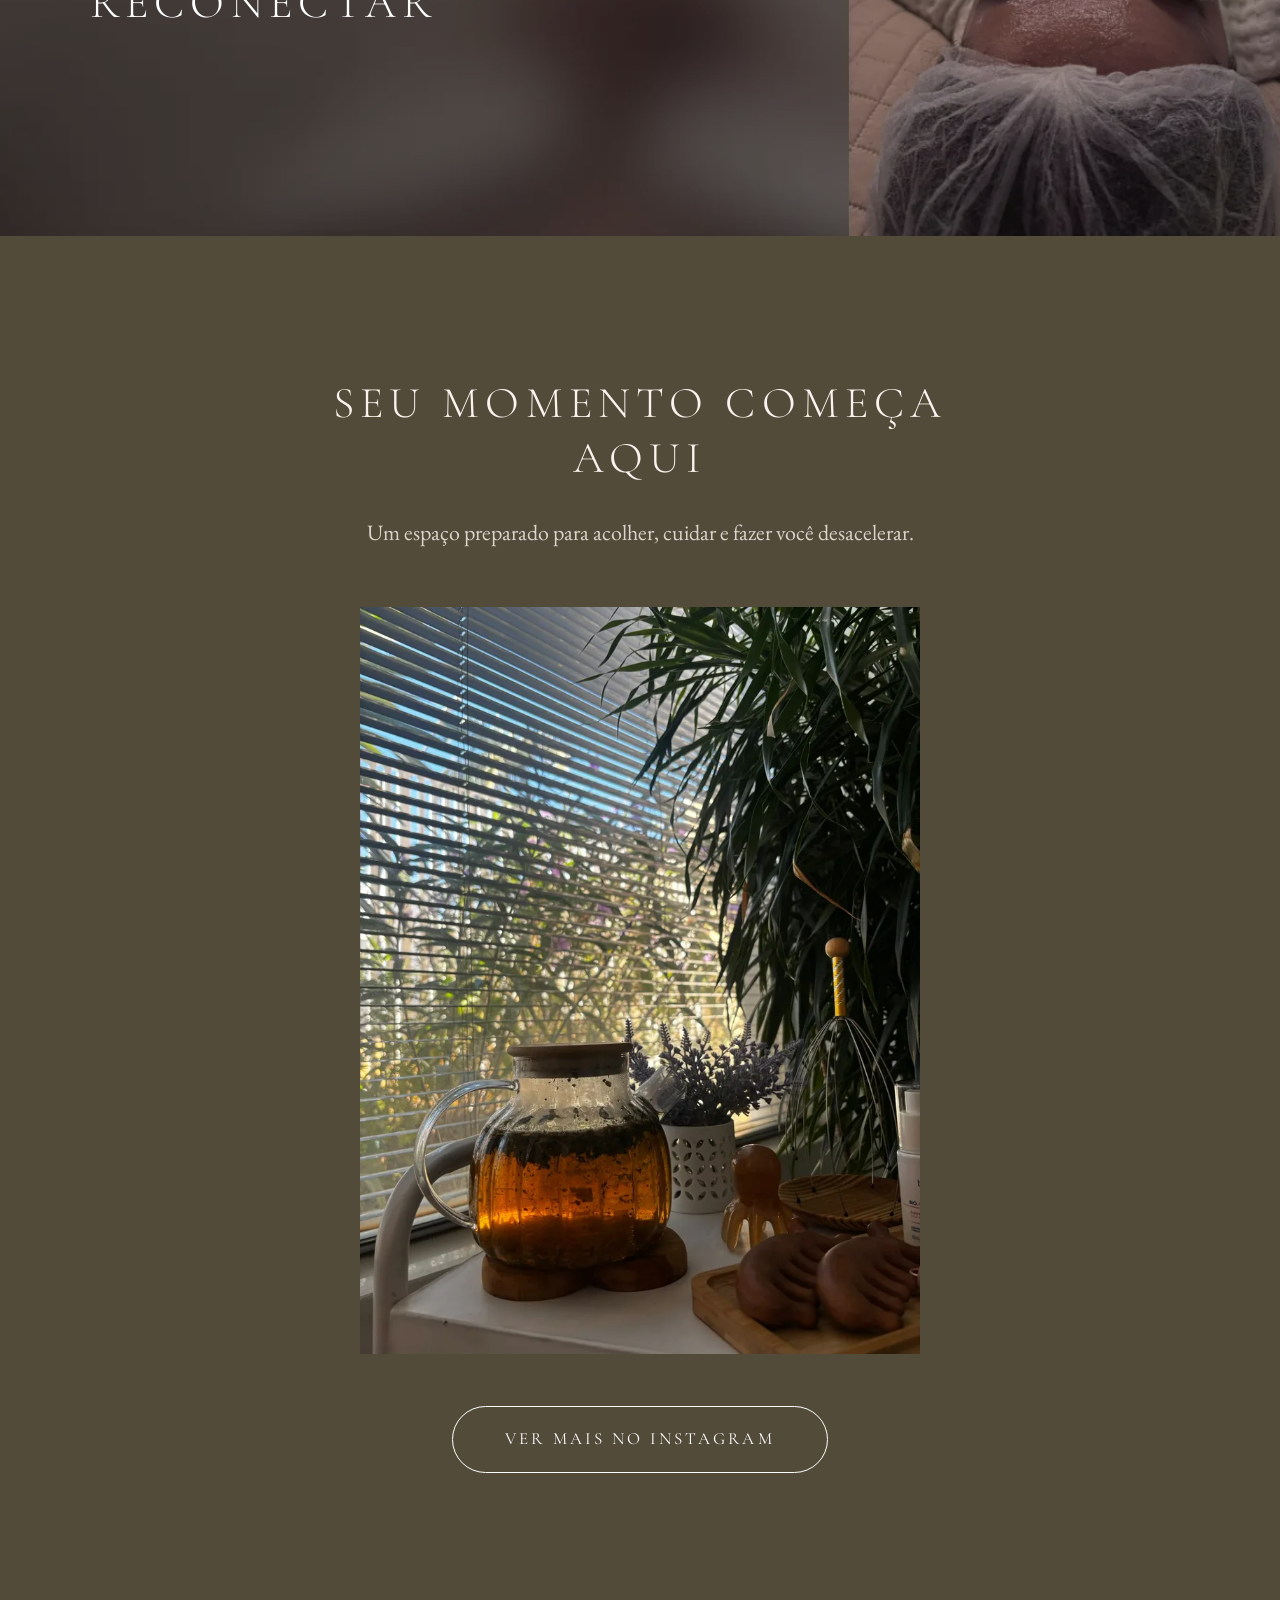
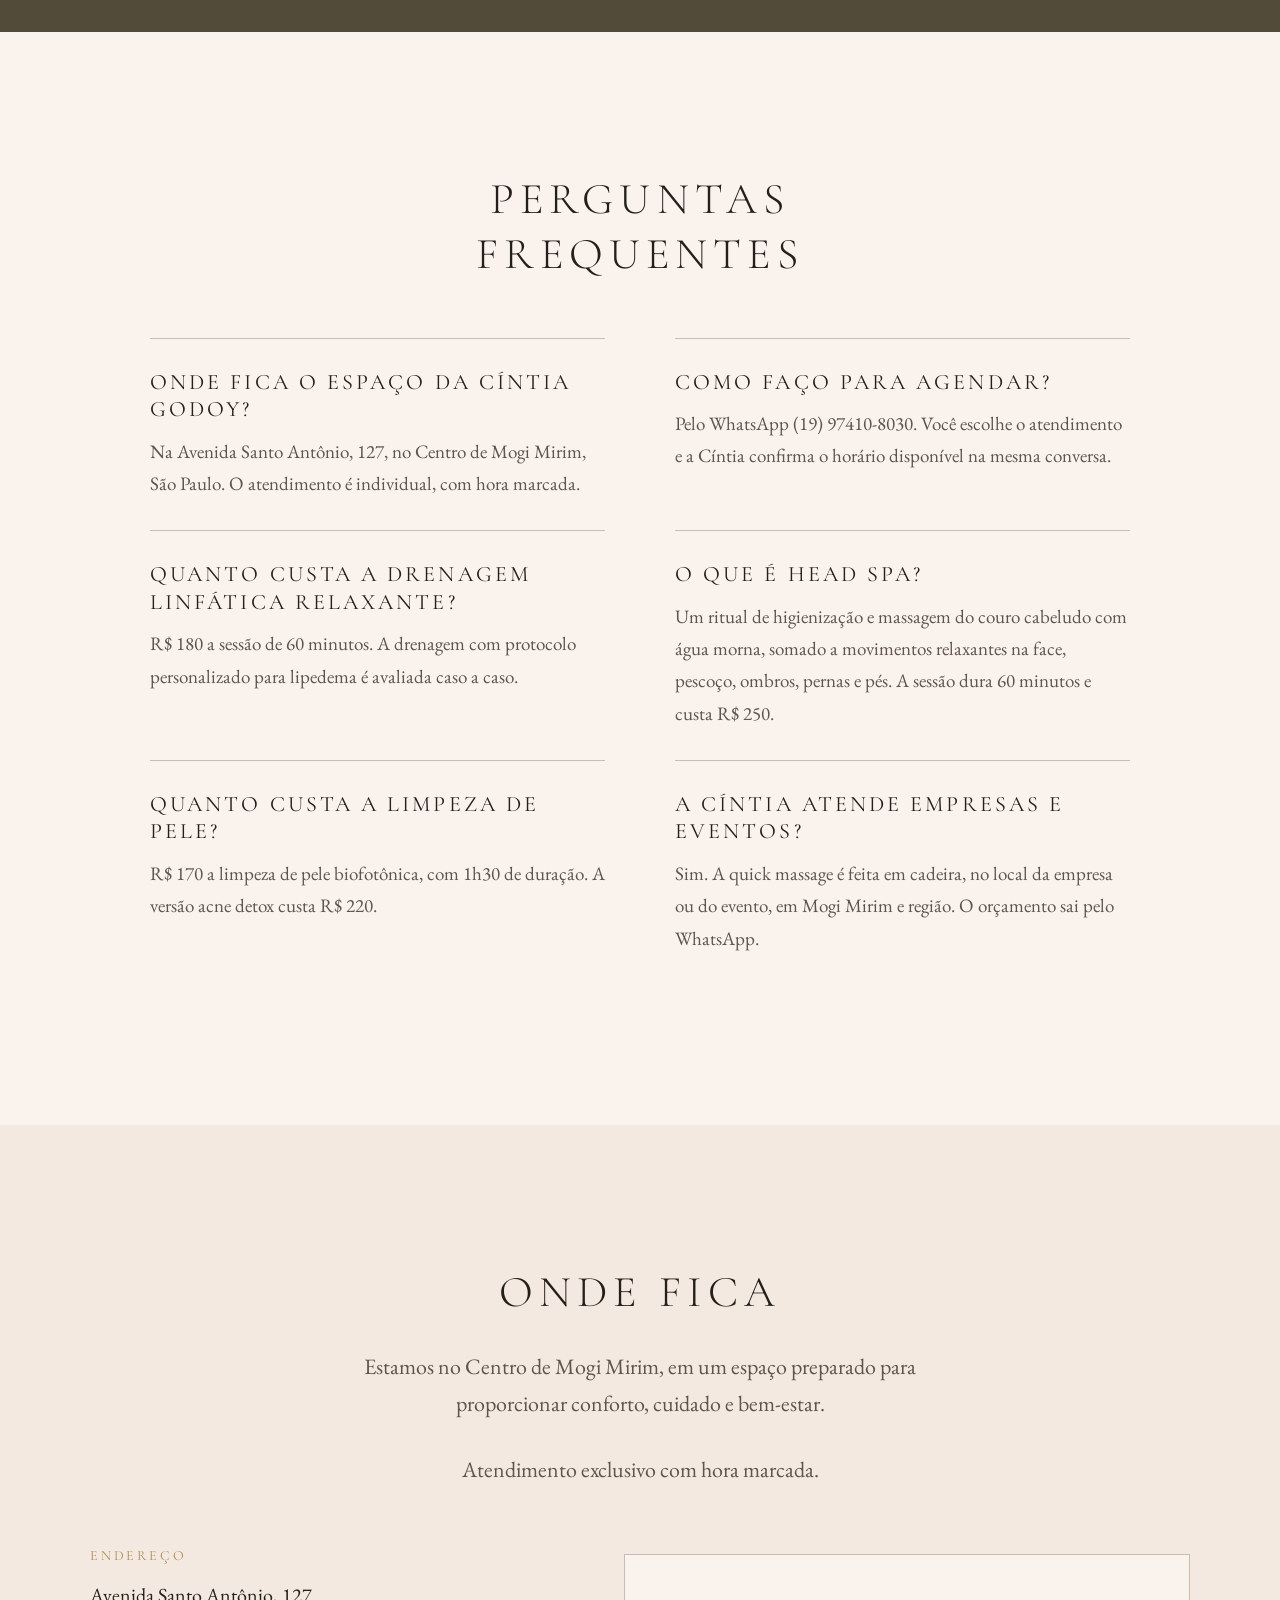
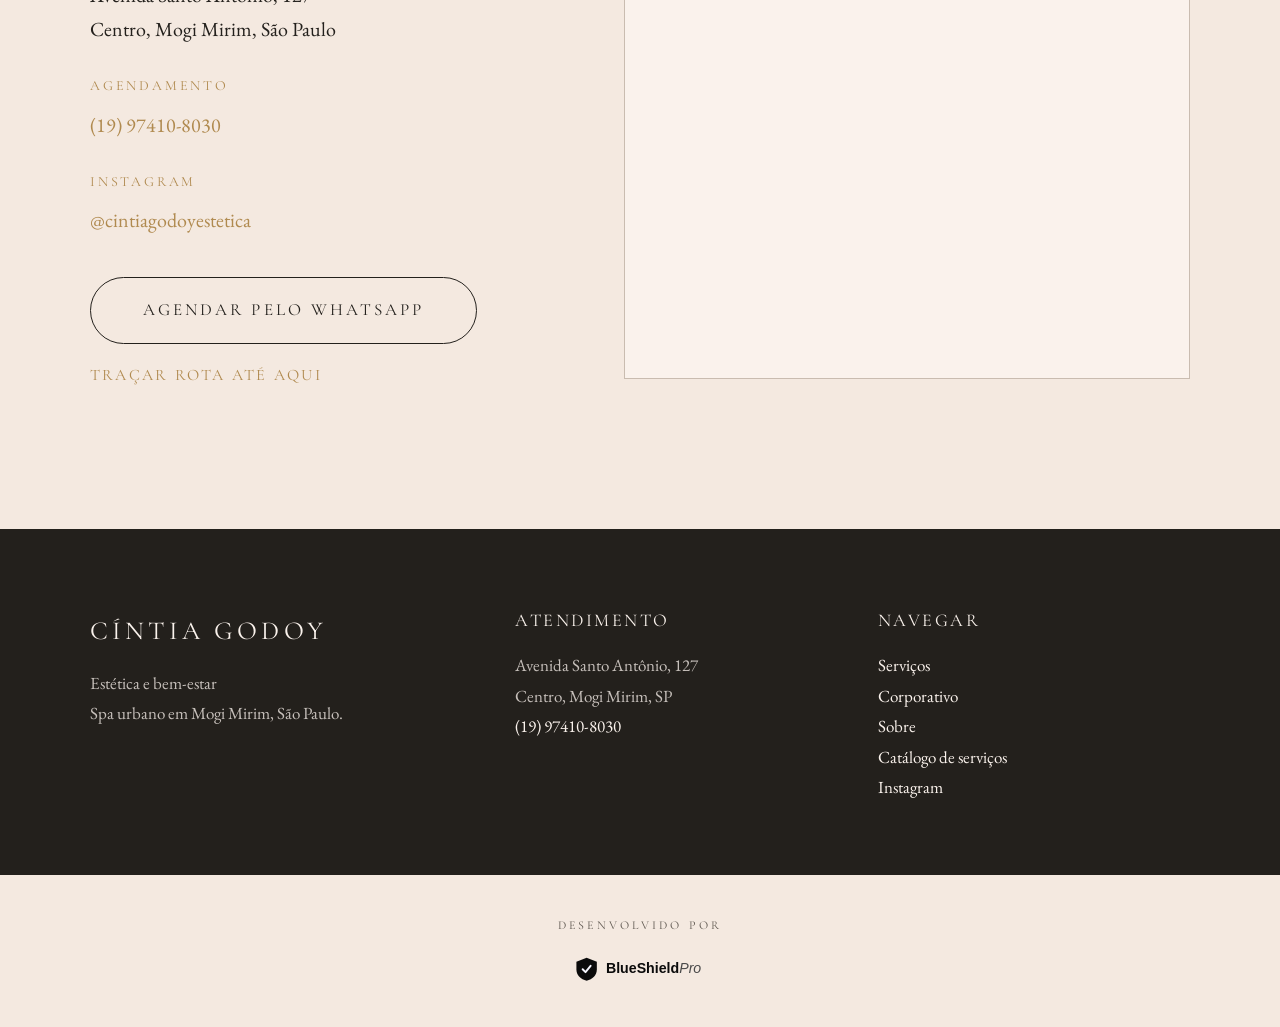
==== commit 82f67281: "Perguntas frequentes na home e pacote de busca com IA A home ganha uma secao de perguntas frequentes" ====
--- a/index.html
+++ b/index.html
@@ -2,26 +2,30 @@
 <html lang="pt-BR">
 <head>
 <meta charset="utf-8">
+<meta name="robots" content="index, follow, max-image-preview:large, max-snippet:-1, max-video-preview:-1">
 <meta name="viewport" content="width=device-width,initial-scale=1,viewport-fit=cover">
 <title>Cíntia Godoy · Estética e Bem-Estar | Spa urbano em Mogi Mirim</title>
 <meta name="description" content="Drenagem linfática relaxante, head spa, limpeza de pele, depilação a laser e cuidado no lipedema em Mogi Mirim. Avenida Santo Antônio, 127, Centro. Agendamento pelo WhatsApp.">
-<link rel="canonical" href="https://cintia-godoy.onrender.com/">
+<link rel="canonical" href="https://www.cintiagodoy.com.br/">
 
 <meta property="og:type" content="website">
 <meta property="og:locale" content="pt_BR">
 <meta property="og:title" content="Cíntia Godoy · Estética e Bem-Estar">
 <meta property="og:description" content="Spa urbano em Mogi Mirim. Mais que estética: cuidado, leveza e bem-estar.">
-<meta property="og:url" content="https://cintia-godoy.onrender.com/">
-<meta property="og:image" content="https://cintia-godoy.onrender.com/assets/img/og.jpg">
+<meta property="og:url" content="https://www.cintiagodoy.com.br/">
+<meta property="og:image" content="https://www.cintiagodoy.com.br/assets/img/og.jpg">
 <meta name="twitter:card" content="summary_large_image">
 <meta name="theme-color" content="#23201C">
 
 <link rel="preconnect" href="https://fonts.googleapis.com">
 <link rel="preconnect" href="https://fonts.gstatic.com" crossorigin>
 <link href="https://fonts.googleapis.com/css2?family=Cormorant+Garamond:ital,wght@0,300;0,400;1,300;1,400&family=EB+Garamond:ital,wght@0,400;0,500;1,400&display=swap" rel="stylesheet">
-<link rel="icon" href="favicon.svg" type="image/svg+xml">
-<link rel="apple-touch-icon" href="apple-touch-icon.png">
-<link rel="stylesheet" href="assets/app.css?v=48">
+<link rel="icon" href="/favicon.ico" sizes="any">
+<link rel="icon" href="/favicon.svg" type="image/svg+xml">
+<link rel="icon" href="/icone-48.png" type="image/png" sizes="48x48">
+<link rel="icon" href="/icone-192.png" type="image/png" sizes="192x192">
+<link rel="apple-touch-icon" href="/apple-touch-icon.png">
+<link rel="stylesheet" href="assets/app.css?v=49">
 <script>
 (function(){var h=document.documentElement;if('IntersectionObserver'in window){h.className+=' js';
 setTimeout(function(){if(h.dataset.revealOk!=='1')h.className=h.className.replace(' js','');},2500);}})();
@@ -31,21 +35,130 @@
 <script type="application/ld+json">
 {
   "@context":"https://schema.org",
-  "@type":"HealthAndBeautyBusiness",
+  "@type":["HealthAndBeautyBusiness","DaySpa"],
+  "@id":"https://www.cintiagodoy.com.br/#negocio",
   "name":"Cíntia Godoy Estética e Bem-Estar",
+  "alternateName":"Cíntia Godoy Spa Urbano",
   "description":"Spa urbano em Mogi Mirim: drenagem linfática relaxante, head spa, limpeza de pele biofotônica, depilação a laser, massoterapia e quick massage para empresas.",
-  "url":"https://cintia-godoy.onrender.com/",
-  "image":"https://cintia-godoy.onrender.com/assets/img/og.jpg",
+  "url":"https://www.cintiagodoy.com.br/",
+  "image":[
+    "https://www.cintiagodoy.com.br/assets/img/og.jpg",
+    "https://www.cintiagodoy.com.br/assets/img/hero.jpg",
+    "https://www.cintiagodoy.com.br/assets/img/cintia.jpg"
+  ],
+  "logo":"https://www.cintiagodoy.com.br/icone-512.png",
   "telephone":"+5519974108030",
+  "priceRange":"R$ 170 - R$ 250",
+  "currenciesAccepted":"BRL",
   "founder":{"@type":"Person","name":"Cíntia Godoy","jobTitle":"Técnica em Estética"},
   "address":{
     "@type":"PostalAddress",
     "streetAddress":"Avenida Santo Antônio, 127",
     "addressLocality":"Mogi Mirim",
     "addressRegion":"SP",
+    "postalCode":"13800-000",
     "addressCountry":"BR"
   },
-  "sameAs":["https://www.instagram.com/cintiagodoyestetica/"]
+  "geo":{"@type":"GeoCoordinates","latitude":-22.4306413,"longitude":-46.9589393},
+  "hasMap":"https://www.google.com/maps/dir/?api=1&destination=Avenida+Santo+Ant%C3%B4nio%2C+127%2C+Centro%2C+Mogi+Mirim+-+SP",
+  "areaServed":[
+    {"@type":"City","name":"Mogi Mirim"},
+    {"@type":"City","name":"Mogi Guaçu"},
+    {"@type":"City","name":"Itapira"},
+    {"@type":"City","name":"Conchal"}
+  ],
+  "availableLanguage":"pt-BR",
+  "sameAs":[
+    "https://www.instagram.com/cintiagodoyestetica/",
+    "https://wa.me/5519974108030"
+  ],
+  "hasOfferCatalog":{
+    "@type":"OfferCatalog",
+    "name":"Atendimentos",
+    "itemListElement":[
+      {"@type":"Offer","price":"180","priceCurrency":"BRL",
+       "itemOffered":{"@type":"Service","name":"Drenagem linfática relaxante","serviceType":"Drenagem linfática","url":"https://www.cintiagodoy.com.br/servicos.html#drenagem"}},
+      {"@type":"Offer","price":"250","priceCurrency":"BRL",
+       "itemOffered":{"@type":"Service","name":"Head spa","serviceType":"Head spa","url":"https://www.cintiagodoy.com.br/servicos.html#head-spa"}},
+      {"@type":"Offer","price":"170","priceCurrency":"BRL",
+       "itemOffered":{"@type":"Service","name":"Limpeza de pele biofotônica","serviceType":"Limpeza de pele","url":"https://www.cintiagodoy.com.br/servicos.html#limpeza-de-pele"}},
+      {"@type":"Offer","price":"220","priceCurrency":"BRL",
+       "itemOffered":{"@type":"Service","name":"Limpeza de pele acne detox","serviceType":"Limpeza de pele","url":"https://www.cintiagodoy.com.br/servicos.html#limpeza-de-pele"}},
+      {"@type":"Offer",
+       "itemOffered":{"@type":"Service","name":"Depilação a laser","serviceType":"Depilação a laser","url":"https://www.cintiagodoy.com.br/servicos.html#laser"}},
+      {"@type":"Offer",
+       "itemOffered":{"@type":"Service","name":"Drenagem linfática com protocolo personalizado para lipedema","serviceType":"Cuidado no lipedema","url":"https://www.cintiagodoy.com.br/servicos.html#lipedema"}},
+      {"@type":"Offer",
+       "itemOffered":{"@type":"Service","name":"Quick massage para empresas e eventos","serviceType":"Quick massage corporativa","url":"https://www.cintiagodoy.com.br/empresas.html"}}
+    ]
+  }
+}
+</script>
+<script type="application/ld+json">
+{
+  "@context":"https://schema.org",
+  "@type":"WebSite",
+  "@id":"https://www.cintiagodoy.com.br/#site",
+  "url":"https://www.cintiagodoy.com.br/",
+  "name":"Cíntia Godoy Estética e Bem-Estar",
+  "inLanguage":"pt-BR",
+  "publisher":{"@id":"https://www.cintiagodoy.com.br/#negocio"}
+}
+</script>
+<script type="application/ld+json">
+{
+  "@context": "https://schema.org",
+  "@type": "FAQPage",
+  "mainEntity": [
+    {
+      "@type": "Question",
+      "name": "Onde fica o espaço da Cíntia Godoy?",
+      "acceptedAnswer": {
+        "@type": "Answer",
+        "text": "Na Avenida Santo Antônio, 127, no Centro de Mogi Mirim, São Paulo. O atendimento é individual, com hora marcada."
+      }
+    },
+    {
+      "@type": "Question",
+      "name": "Como faço para agendar?",
+      "acceptedAnswer": {
+        "@type": "Answer",
+        "text": "Pelo WhatsApp (19) 97410-8030. Você escolhe o atendimento e a Cíntia confirma o horário disponível na mesma conversa."
+      }
+    },
+    {
+      "@type": "Question",
+      "name": "Quanto custa a drenagem linfática relaxante?",
+      "acceptedAnswer": {
+        "@type": "Answer",
+        "text": "R$ 180 a sessão de 60 minutos. A drenagem com protocolo personalizado para lipedema é avaliada caso a caso."
+      }
+    },
+    {
+      "@type": "Question",
+      "name": "O que é head spa?",
+      "acceptedAnswer": {
+        "@type": "Answer",
+        "text": "Um ritual de higienização e massagem do couro cabeludo com água morna, somado a movimentos relaxantes na face, pescoço, ombros, pernas e pés. A sessão dura 60 minutos e custa R$ 250."
+      }
+    },
+    {
+      "@type": "Question",
+      "name": "Quanto custa a limpeza de pele?",
+      "acceptedAnswer": {
+        "@type": "Answer",
+        "text": "R$ 170 a limpeza de pele biofotônica, com 1h30 de duração. A versão acne detox custa R$ 220."
+      }
+    },
+    {
+      "@type": "Question",
+      "name": "A Cíntia atende empresas e eventos?",
+      "acceptedAnswer": {
+        "@type": "Answer",
+        "text": "Sim. A quick massage é feita em cadeira, no local da empresa ou do evento, em Mogi Mirim e região. O orçamento sai pelo WhatsApp."
+      }
+    }
+  ]
 }
 </script>
 </head>
@@ -310,6 +423,47 @@
     </div>
   </section>
 
+  <section class="sec" id="duvidas">
+    <div class="wrap">
+      <div class="centro reveal" style="margin-bottom:56px">
+        <h2>Perguntas frequentes</h2>
+      </div>
+      <div class="faq reveal">
+        <div class="faq-item">
+          <h3>Onde fica o espaço da Cíntia Godoy?</h3>
+          <p>Na Avenida Santo Antônio, 127, no Centro de Mogi Mirim, São Paulo. O atendimento é
+          individual, com hora marcada.</p>
+        </div>
+        <div class="faq-item">
+          <h3>Como faço para agendar?</h3>
+          <p>Pelo WhatsApp (19) 97410-8030. Você escolhe o atendimento e a Cíntia confirma o
+          horário disponível na mesma conversa.</p>
+        </div>
+        <div class="faq-item">
+          <h3>Quanto custa a drenagem linfática relaxante?</h3>
+          <p>R$ 180 a sessão de 60 minutos. A drenagem com protocolo personalizado para lipedema
+          é avaliada caso a caso.</p>
+        </div>
+        <div class="faq-item">
+          <h3>O que é head spa?</h3>
+          <p>Um ritual de higienização e massagem do couro cabeludo com água morna, somado a
+          movimentos relaxantes na face, pescoço, ombros, pernas e pés. A sessão dura 60 minutos
+          e custa R$ 250.</p>
+        </div>
+        <div class="faq-item">
+          <h3>Quanto custa a limpeza de pele?</h3>
+          <p>R$ 170 a limpeza de pele biofotônica, com 1h30 de duração. A versão acne detox
+          custa R$ 220.</p>
+        </div>
+        <div class="faq-item">
+          <h3>A Cíntia atende empresas e eventos?</h3>
+          <p>Sim. A quick massage é feita em cadeira, no local da empresa ou do evento, em
+          Mogi Mirim e região. O orçamento sai pelo WhatsApp.</p>
+        </div>
+      </div>
+    </div>
+  </section>
+
   <section class="sec sec--alt" id="onde">
     <div class="wrap">
       <div class="centro reveal" style="margin-bottom:56px">
--- a/assets/app.css
+++ b/assets/app.css
@@ -377,6 +377,22 @@
      senão o texto passa da borda mesmo sem gerar rolagem lateral */
   font-size:clamp(17px,5.2vw,30px);letter-spacing:.12em;text-transform:uppercase;
   overflow-wrap:anywhere;
+}
+
+/* ---------- localização ---------- */
+
+/* ---------- perguntas frequentes ---------- */
+/* lista editorial em duas colunas, separada por filete: o padrao do site nao
+   admite cartao com sombra nem sanfona que esconde a resposta do buscador */
+
+.faq{display:grid;grid-template-columns:1fr 1fr;gap:0 70px;max-width:980px;margin:0 auto}
+.faq-item{padding:30px 0;border-top:1px solid var(--line)}
+.faq-item h3{margin-bottom:12px}
+.faq-item p{margin:0;color:var(--ink-soft)}
+
+@media (max-width:860px){
+  .faq{grid-template-columns:1fr;gap:0}
+  .faq-item{padding:24px 0}
 }
 
 /* ---------- localização ---------- */
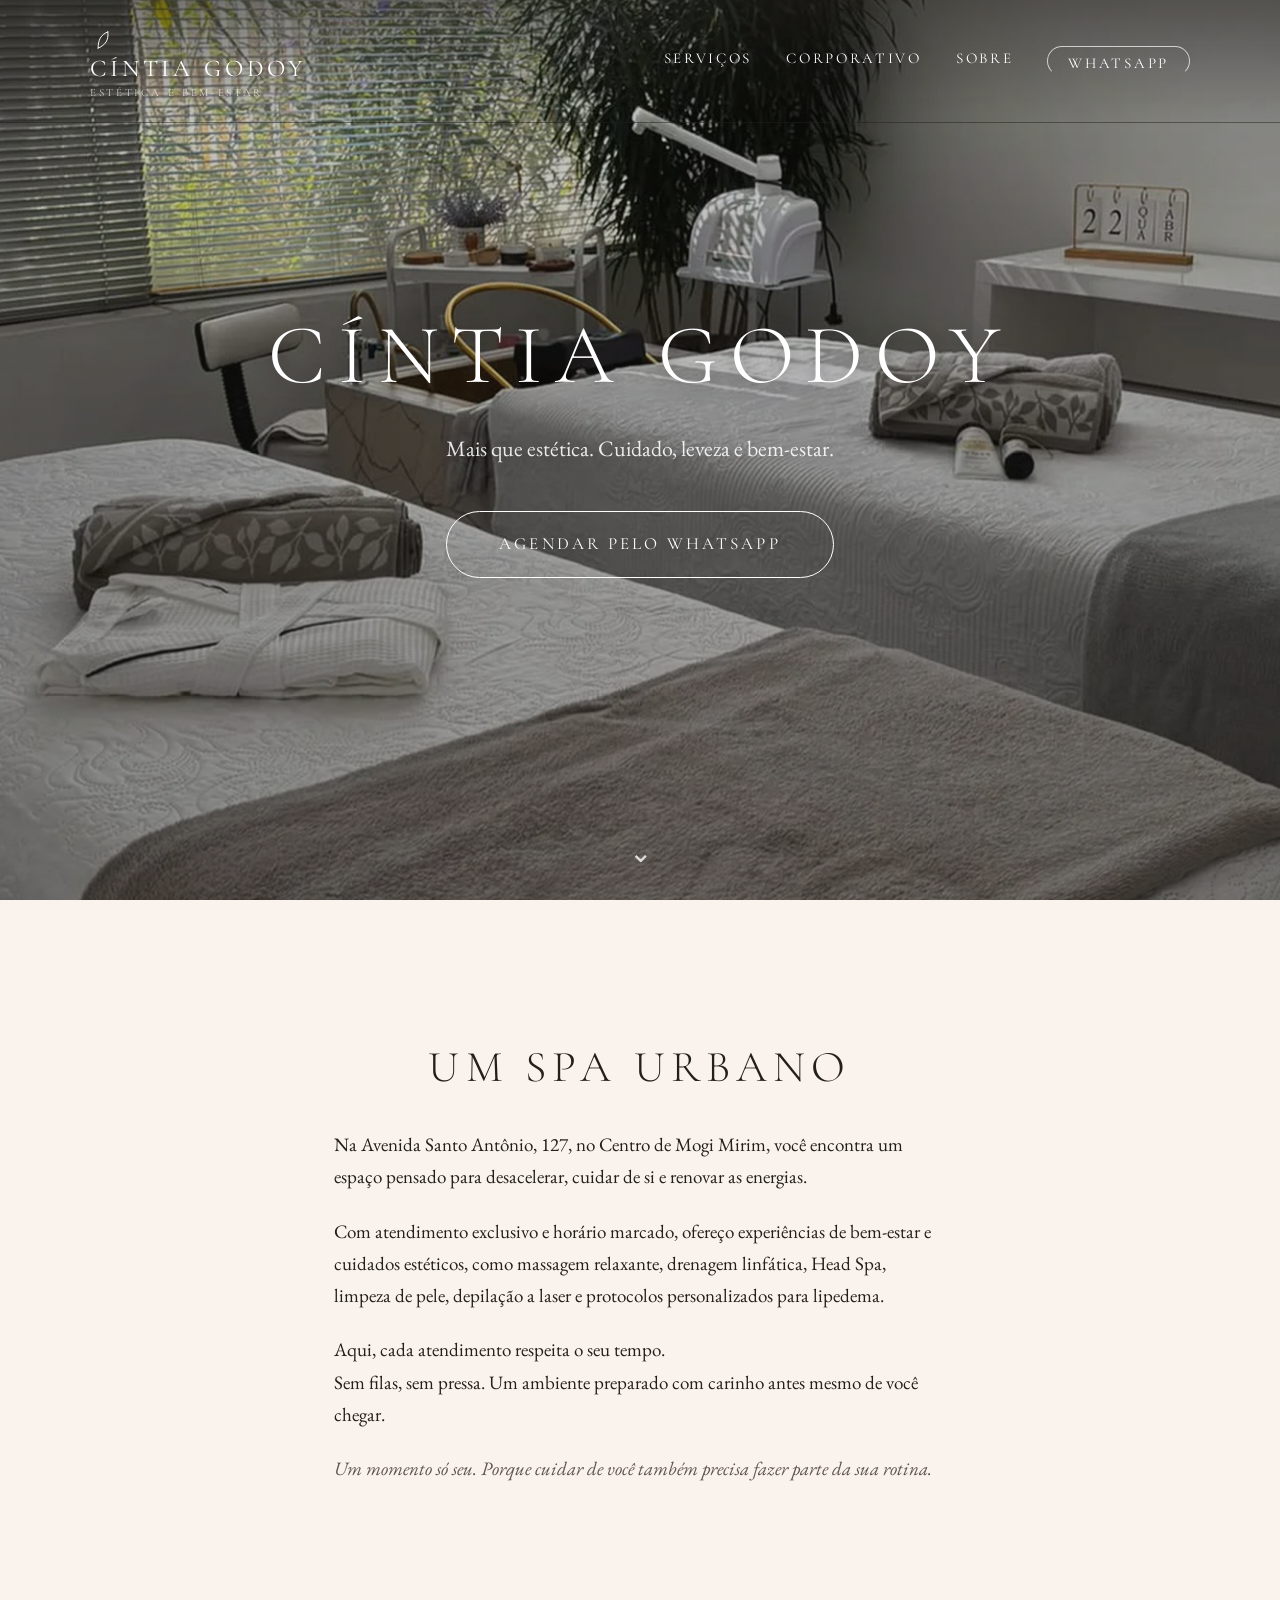
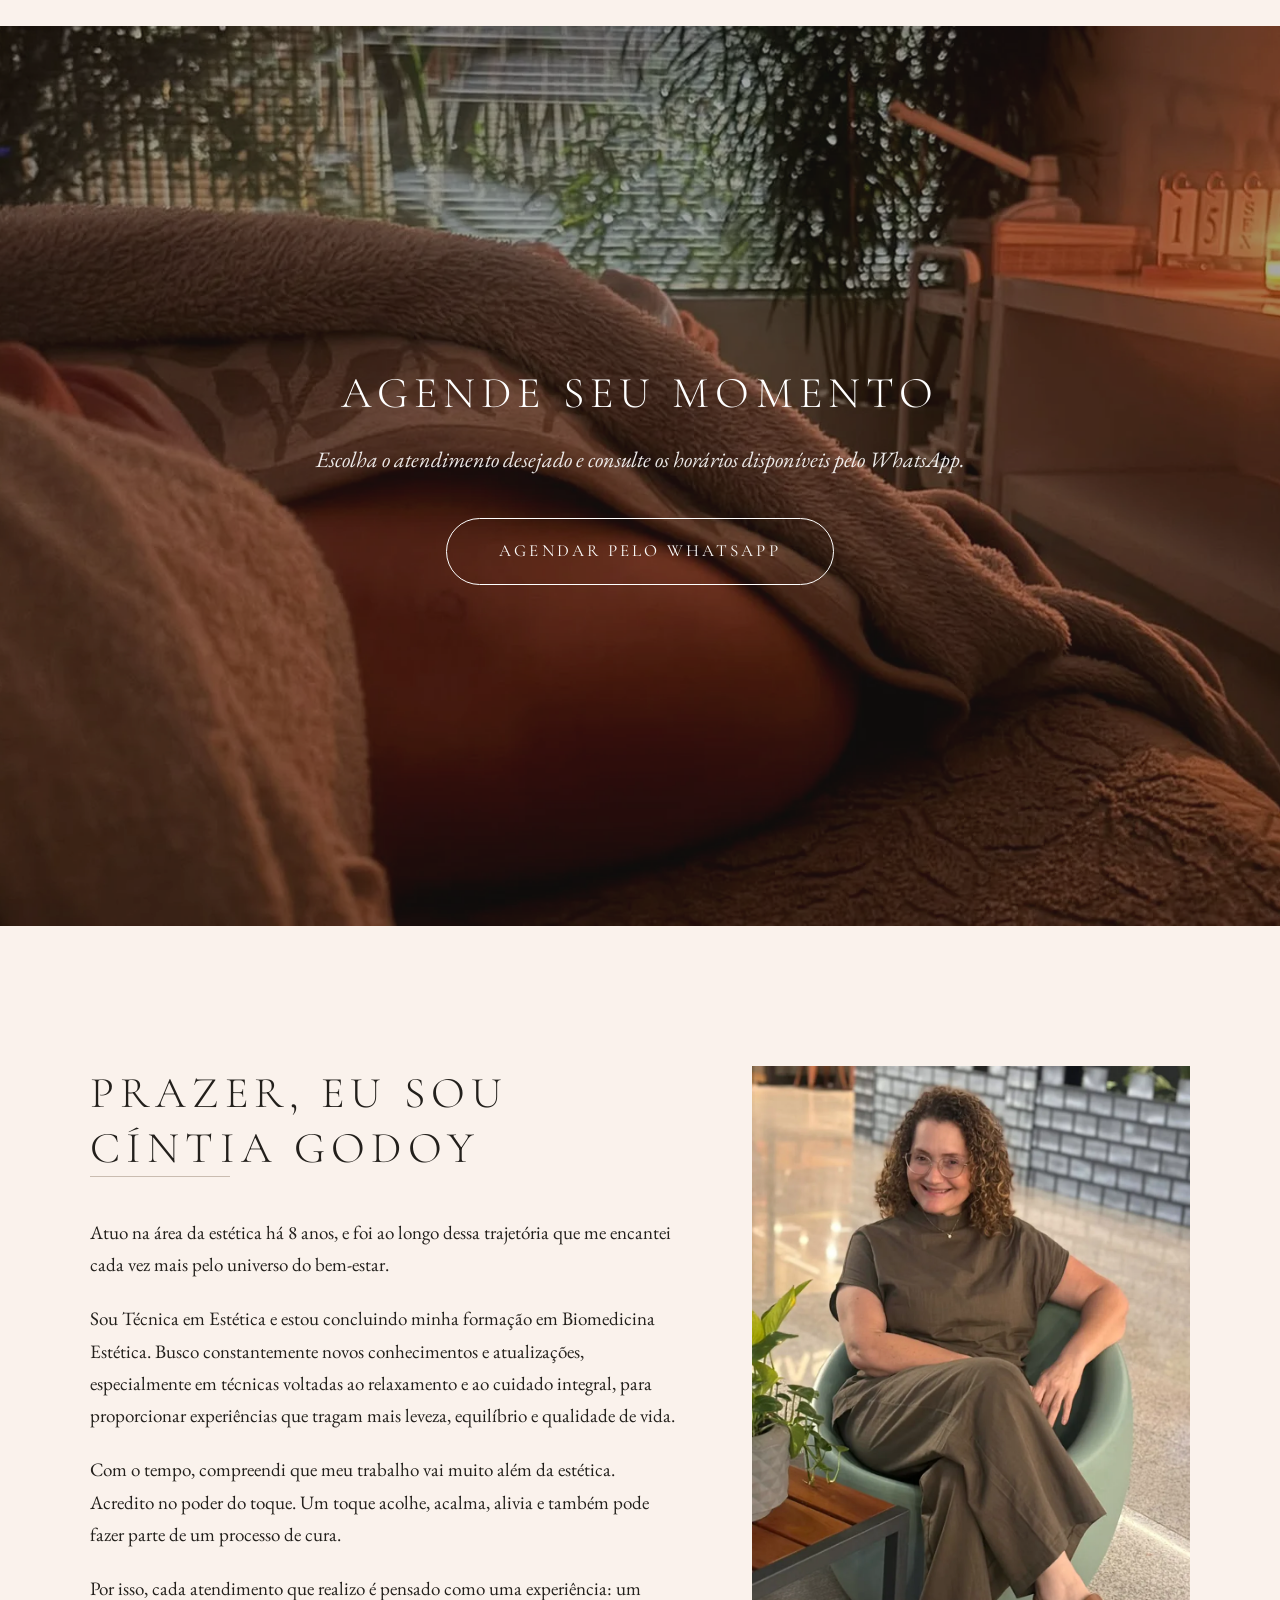
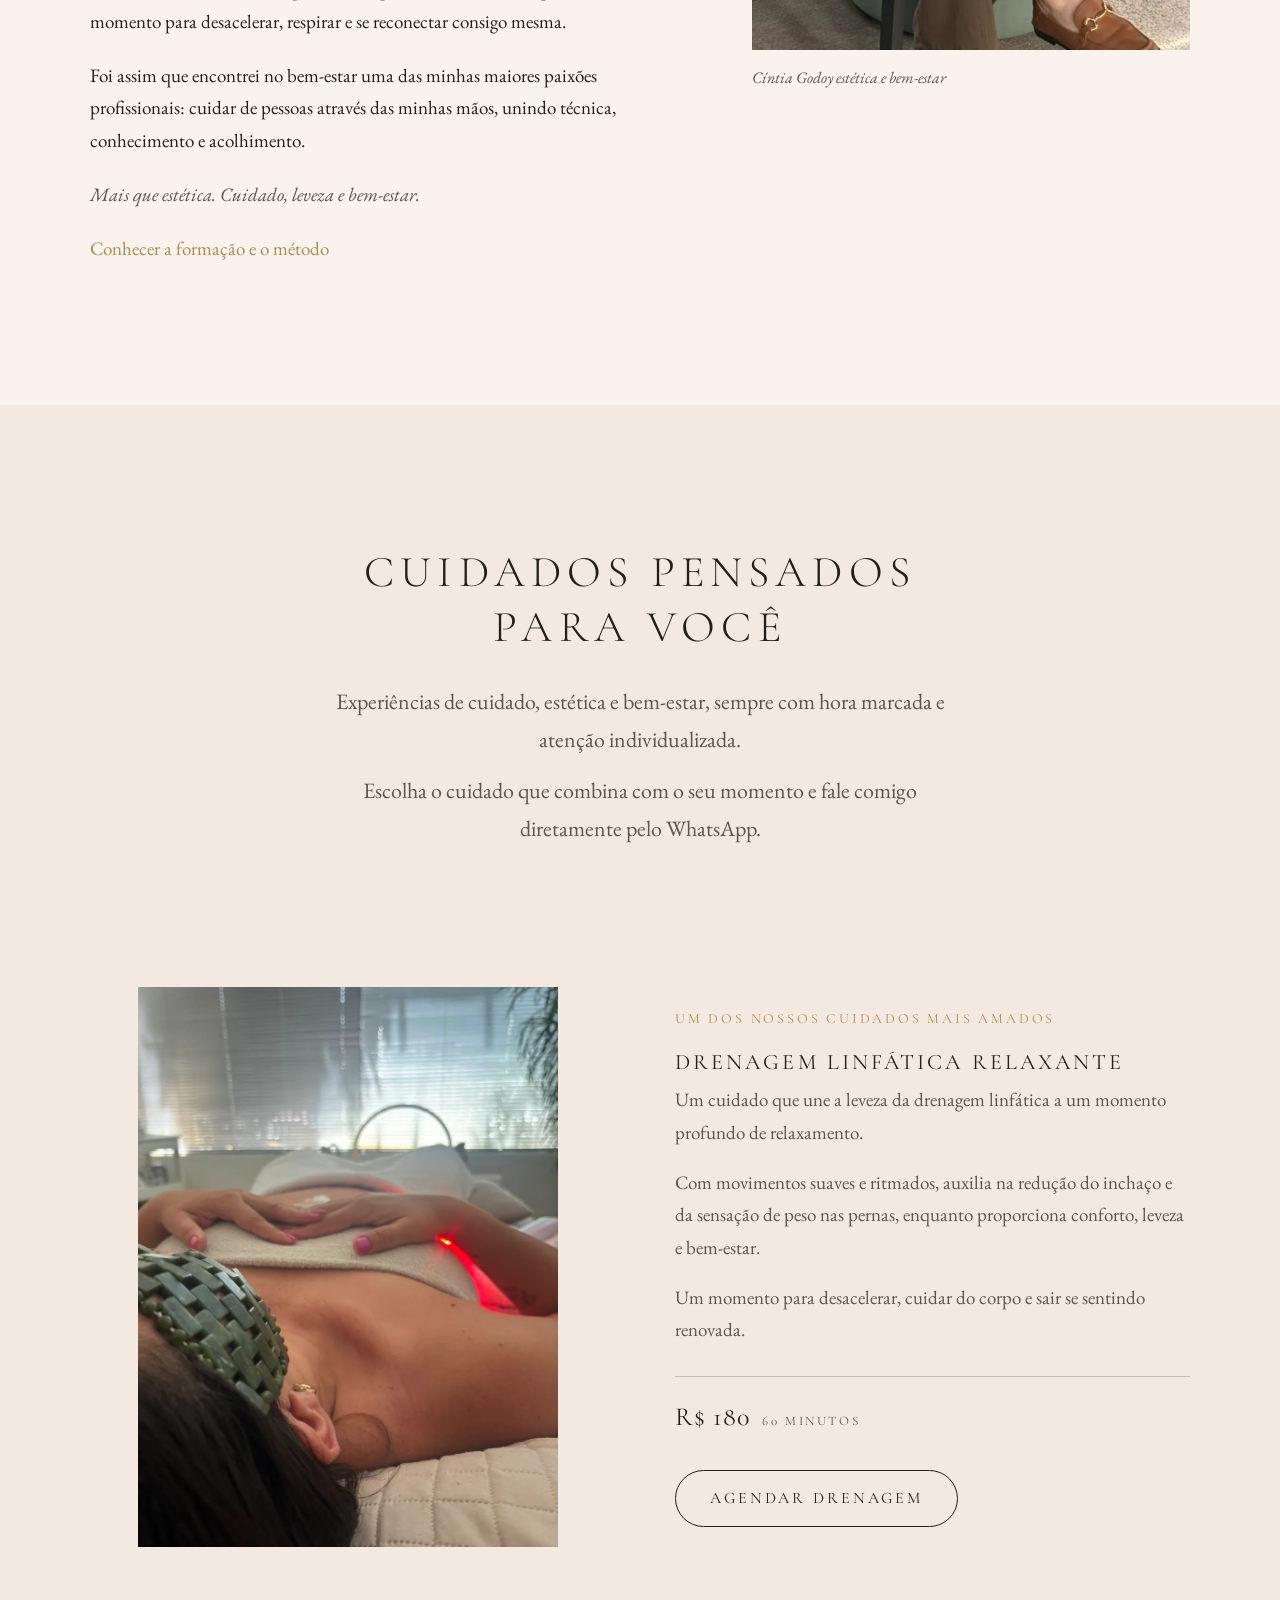
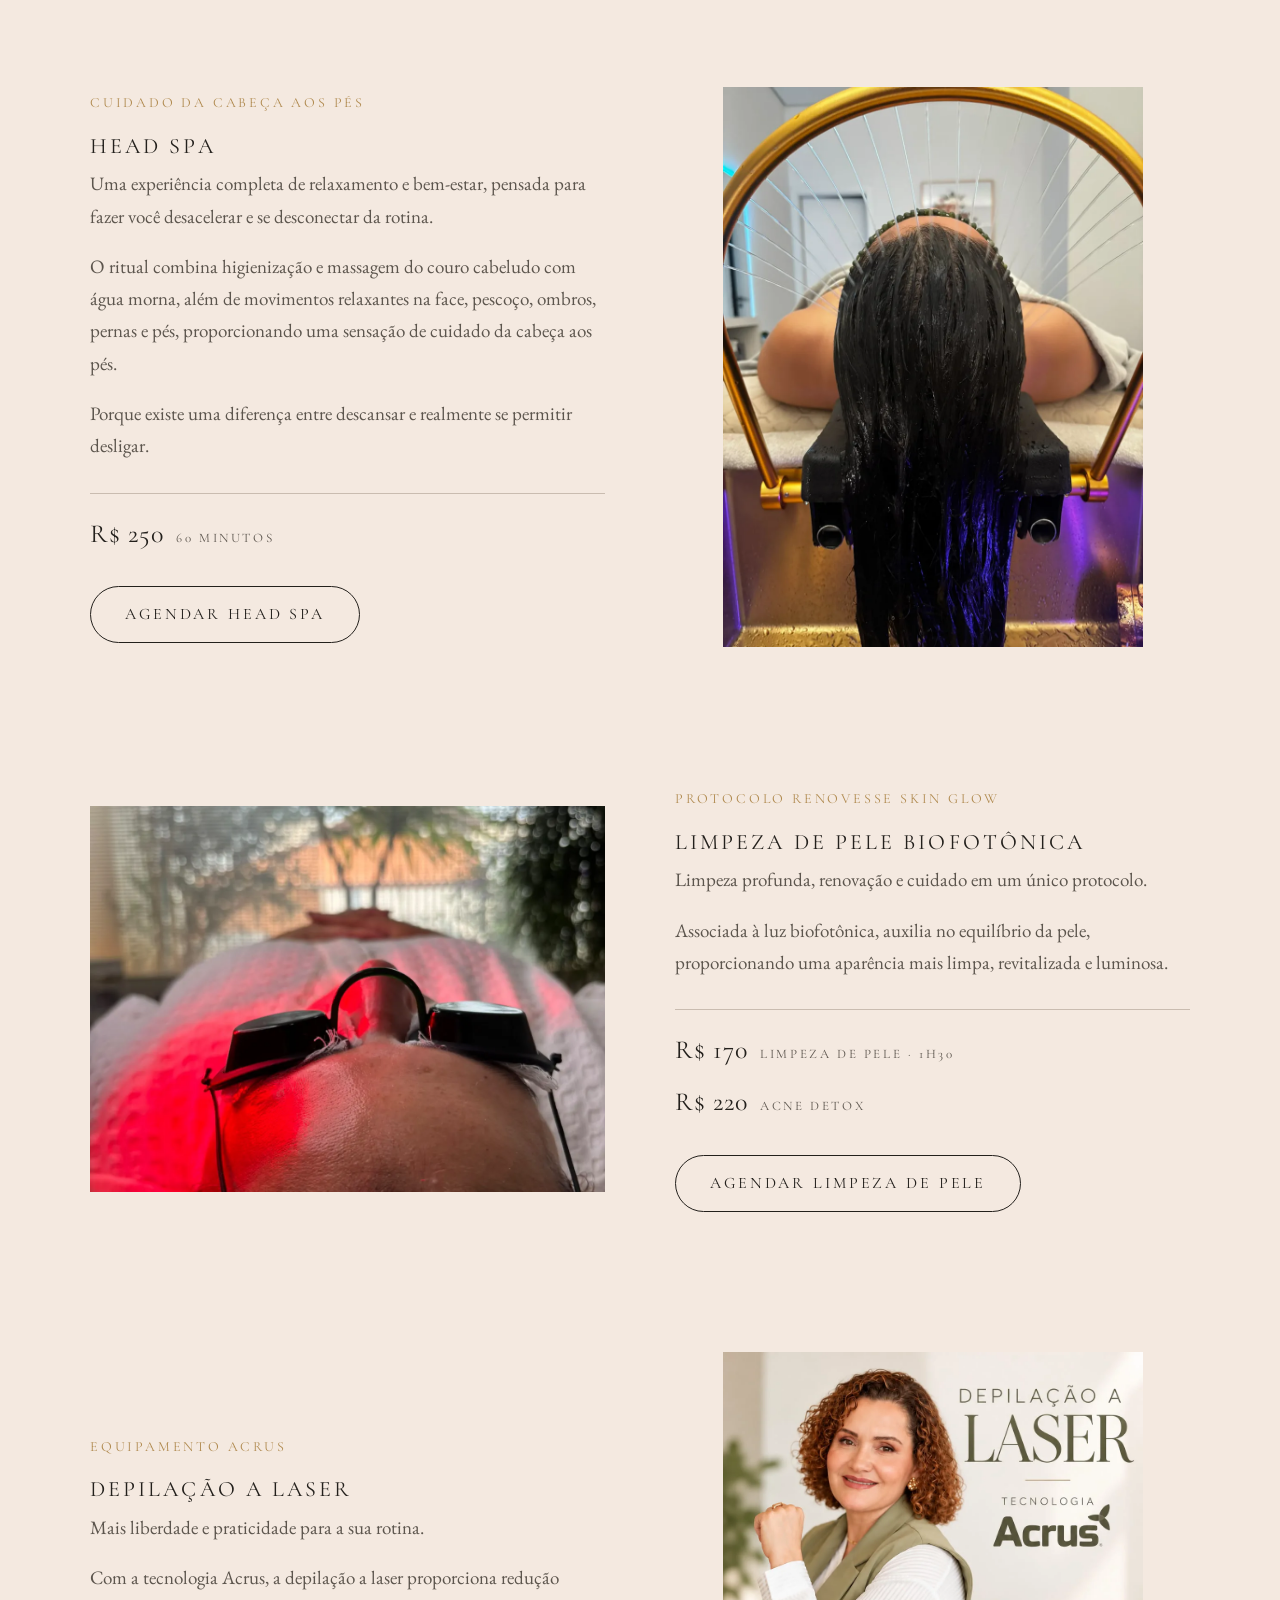
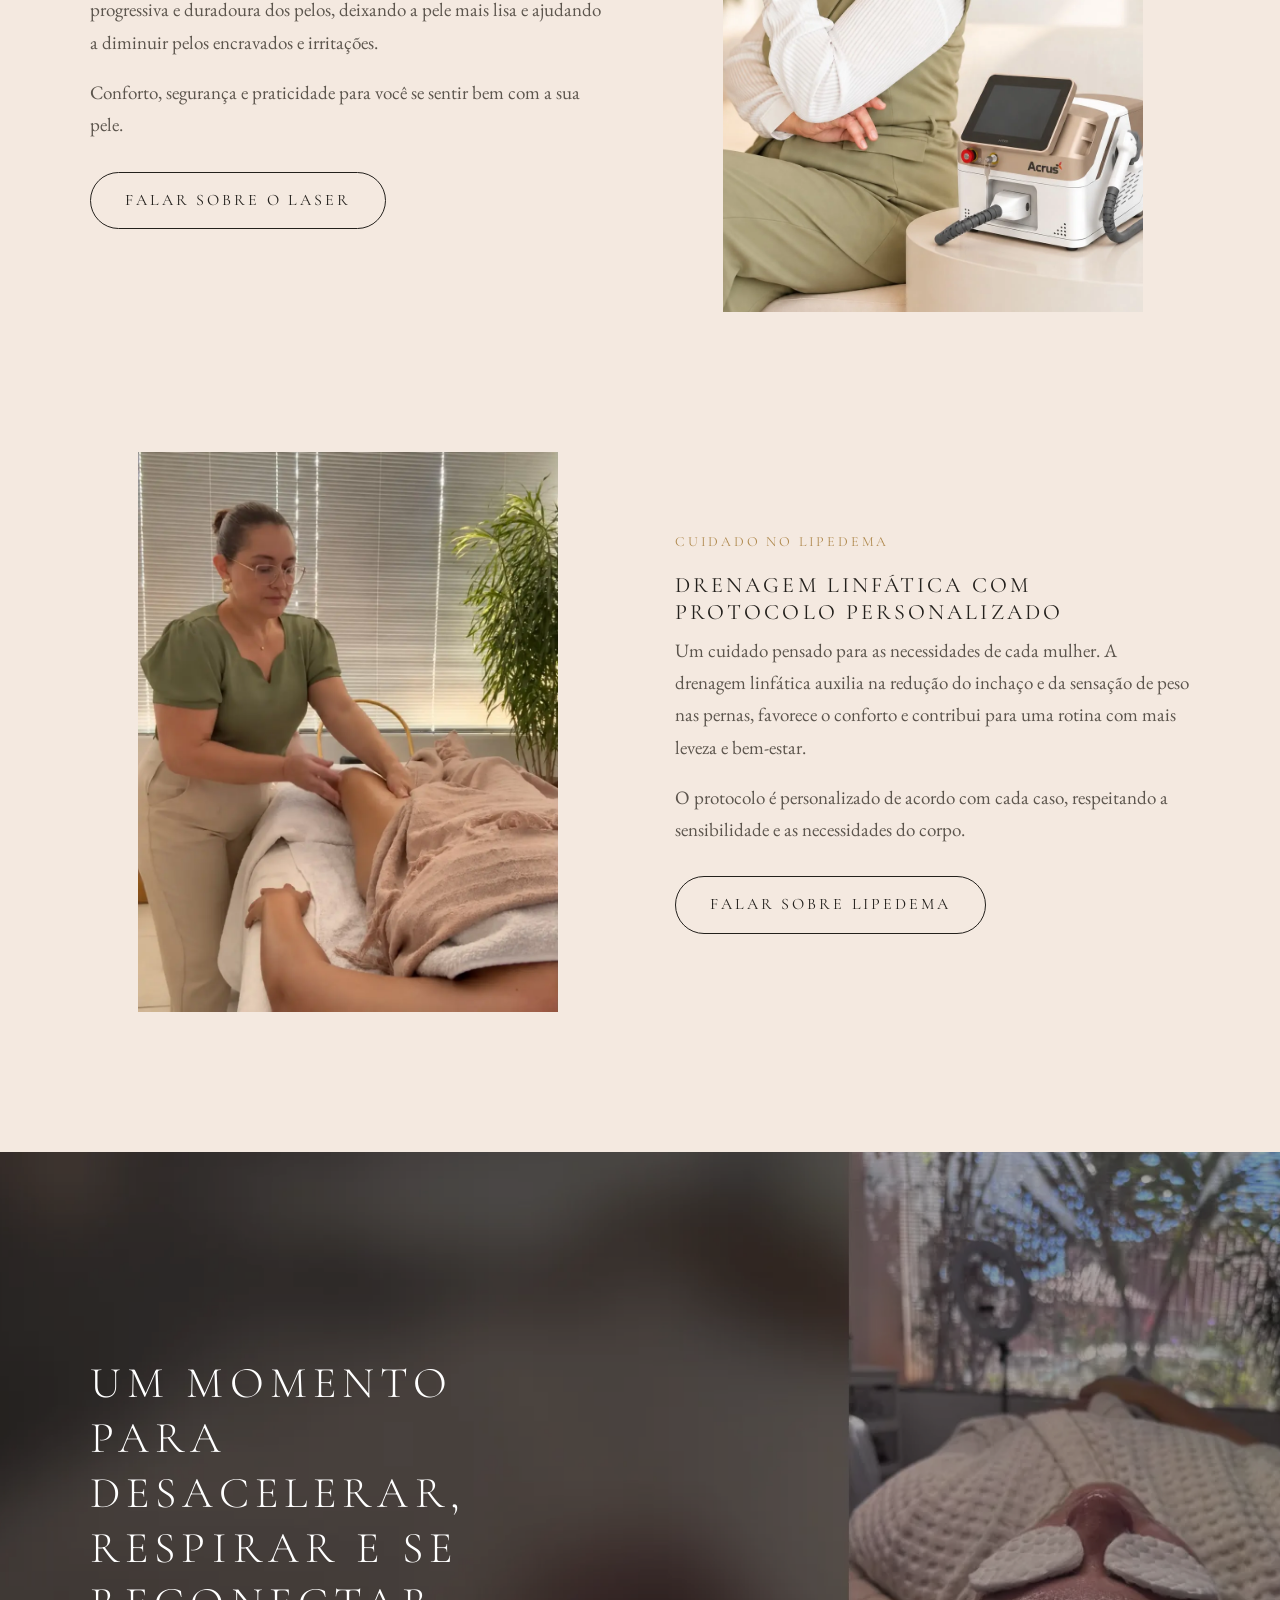
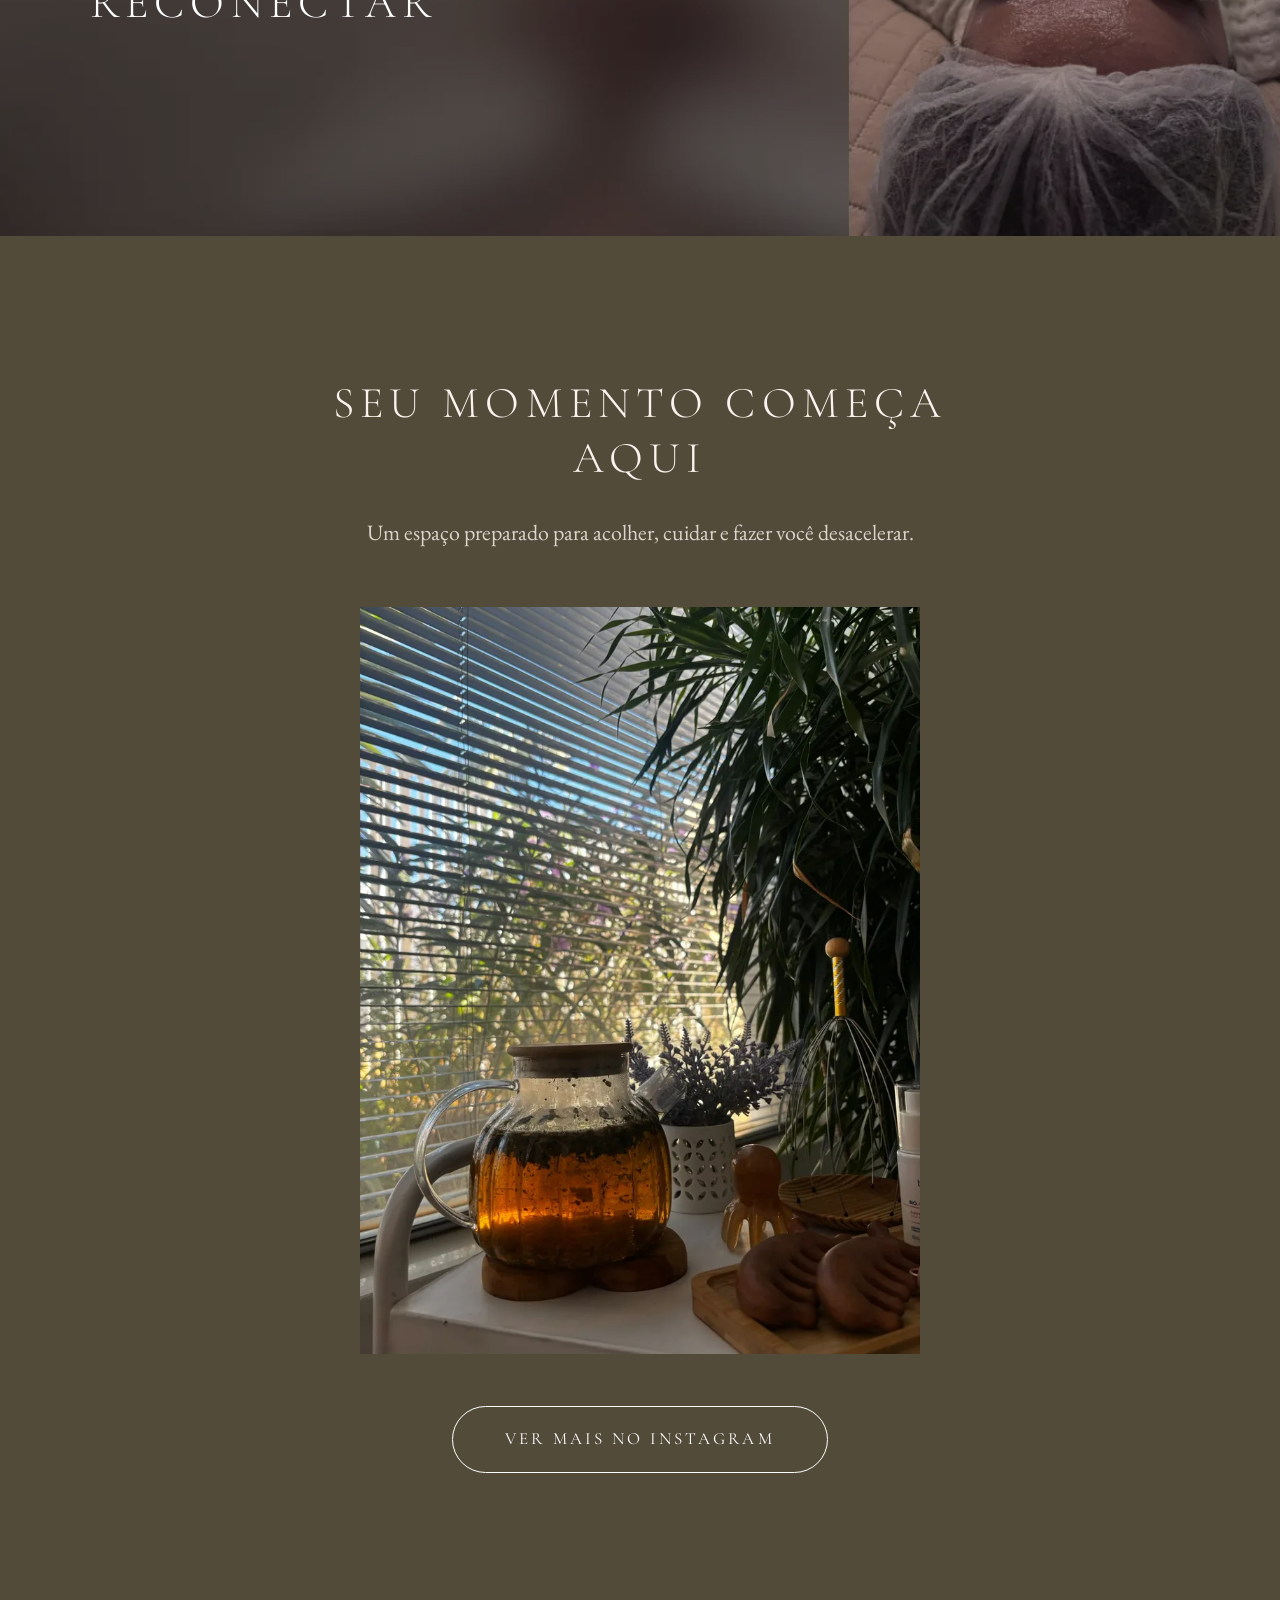
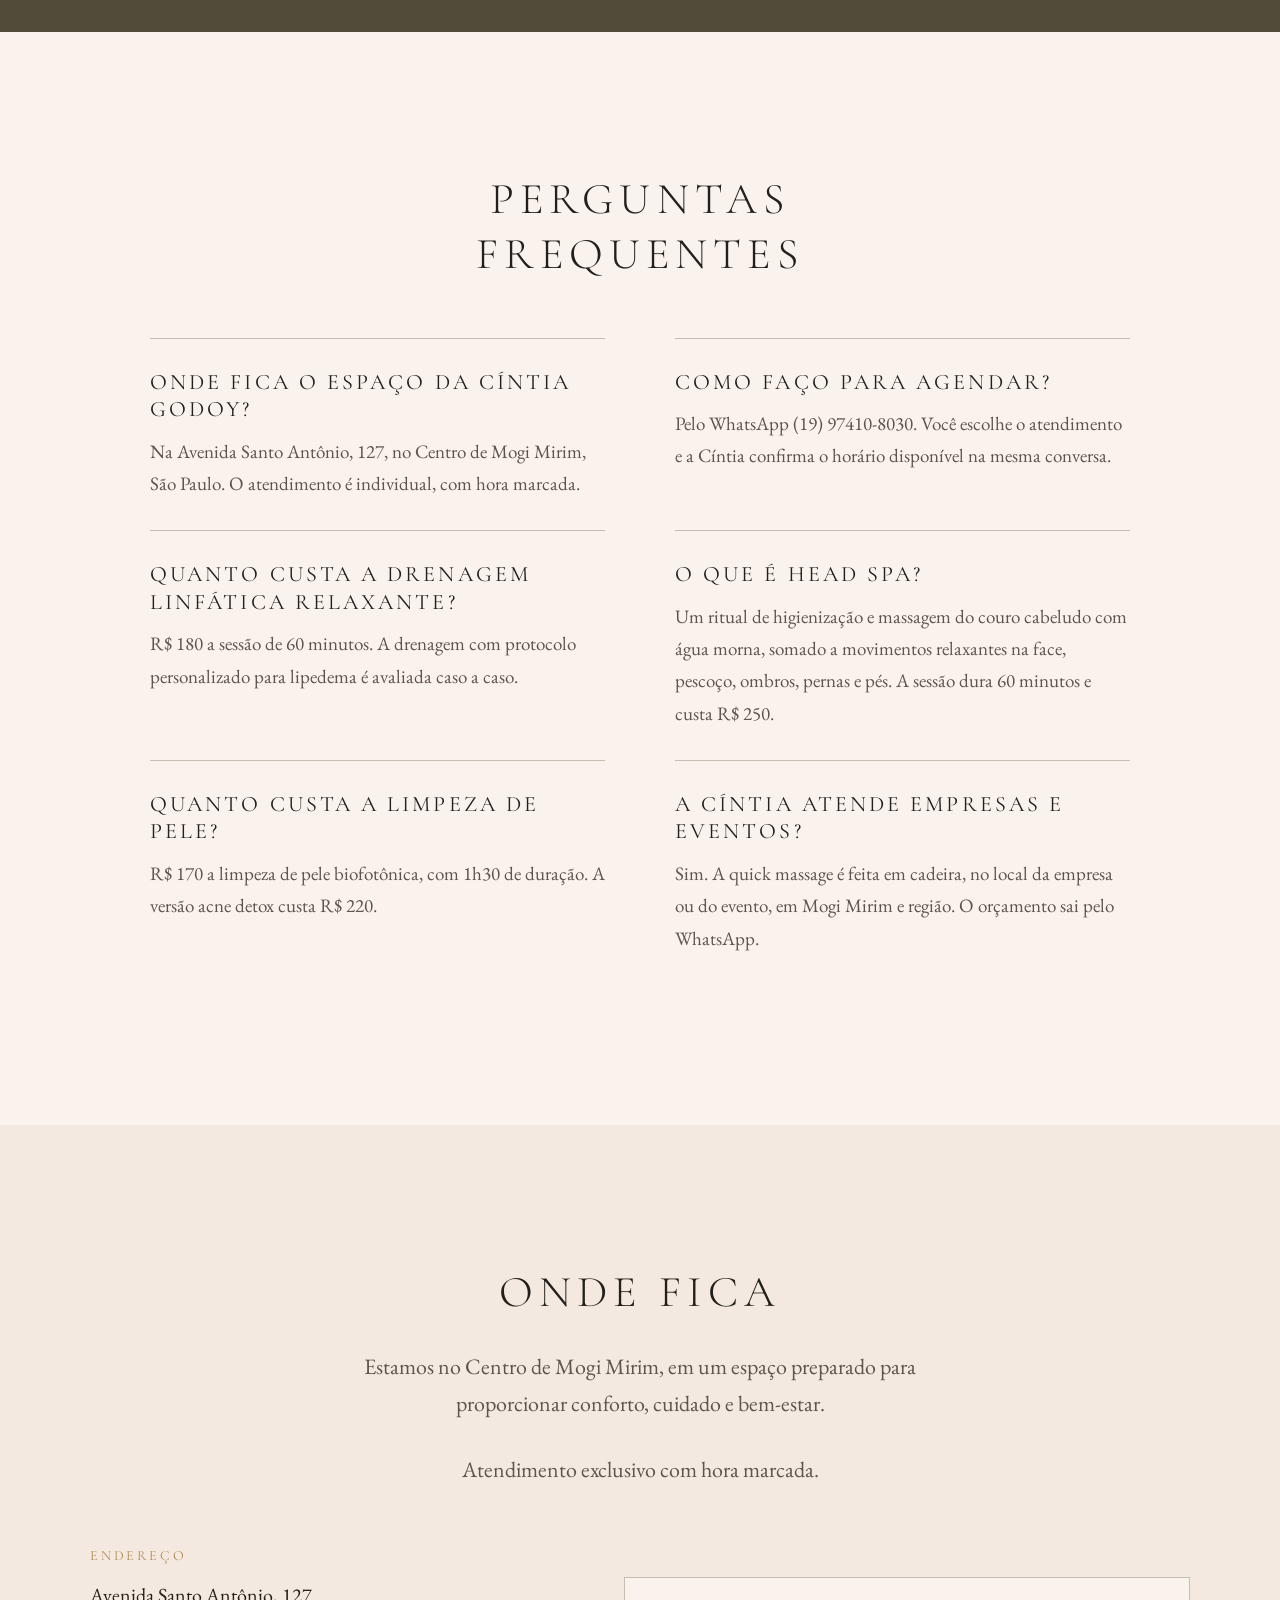
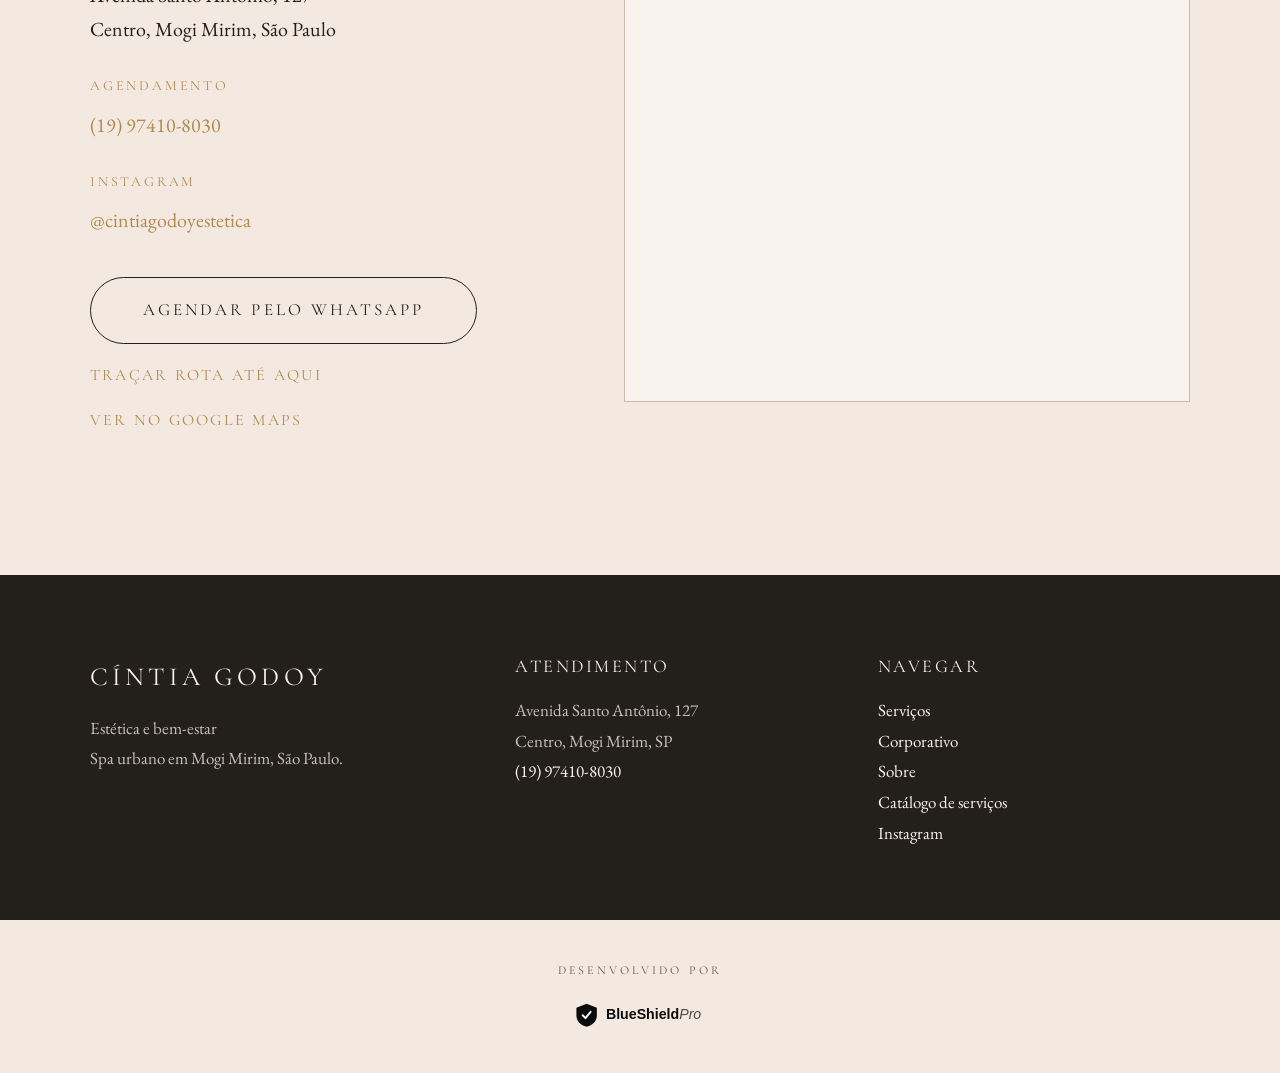
==== commit 8a274a27: "Amarra o perfil do Google ao site O schema passa a apontar o perfil do Google Maps como mesma entida" ====
--- a/index.html
+++ b/index.html
@@ -38,7 +38,7 @@
   "@type":["HealthAndBeautyBusiness","DaySpa"],
   "@id":"https://www.cintiagodoy.com.br/#negocio",
   "name":"Cíntia Godoy Estética e Bem-Estar",
-  "alternateName":"Cíntia Godoy Spa Urbano",
+  "alternateName":["Cíntia Godoy | Estética & Bem estar","Cíntia Godoy Spa Urbano"],
   "description":"Spa urbano em Mogi Mirim: drenagem linfática relaxante, head spa, limpeza de pele biofotônica, depilação a laser, massoterapia e quick massage para empresas.",
   "url":"https://www.cintiagodoy.com.br/",
   "image":[
@@ -59,8 +59,8 @@
     "postalCode":"13800-000",
     "addressCountry":"BR"
   },
-  "geo":{"@type":"GeoCoordinates","latitude":-22.4306413,"longitude":-46.9589393},
-  "hasMap":"https://www.google.com/maps/dir/?api=1&destination=Avenida+Santo+Ant%C3%B4nio%2C+127%2C+Centro%2C+Mogi+Mirim+-+SP",
+  "geo":{"@type":"GeoCoordinates","latitude":-22.429795,"longitude":-46.957311},
+  "hasMap":"https://maps.google.com/?cid=2881714174367100338",
   "areaServed":[
     {"@type":"City","name":"Mogi Mirim"},
     {"@type":"City","name":"Mogi Guaçu"},
@@ -70,7 +70,8 @@
   "availableLanguage":"pt-BR",
   "sameAs":[
     "https://www.instagram.com/cintiagodoyestetica/",
-    "https://wa.me/5519974108030"
+    "https://wa.me/5519974108030",
+    "https://maps.google.com/?cid=2881714174367100338"
   ],
   "hasOfferCatalog":{
     "@type":"OfferCatalog",
@@ -489,12 +490,13 @@
           </address>
           <div class="local-acoes">
             <a class="pill" href="https://wa.me/5519974108030?text=Oi%2C%20C%C3%ADntia%21%20Vim%20pelo%20site%20e%20quero%20agendar%20um%20hor%C3%A1rio.">Agendar pelo WhatsApp</a>
-            <a class="link link--rota" href="https://www.google.com/maps/dir/?api=1&amp;destination=Avenida+Santo+Ant%C3%B4nio%2C+127%2C+Centro%2C+Mogi+Mirim+-+SP" target="_blank" rel="noopener">Traçar rota até aqui</a>
+            <a class="link link--rota" href="https://www.google.com/maps/dir/?api=1&amp;destination=-22.429795%2C-46.957311" target="_blank" rel="noopener">Traçar rota até aqui</a>
+            <a class="link link--rota" href="https://maps.google.com/?cid=2881714174367100338" target="_blank" rel="noopener">Ver no Google Maps</a>
           </div>
         </div>
         <div class="mapa">
-          <iframe title="Mapa da Avenida Santo Antônio, 127, Centro, Mogi Mirim"
-                  src="https://www.google.com/maps?q=Avenida%20Santo%20Ant%C3%B4nio%2C%20127%2C%20Centro%2C%20Mogi%20Mirim%20-%20SP&amp;output=embed"
+          <iframe title="Mapa de Cíntia Godoy Estética e Bem-Estar, Avenida Santo Antônio, 127, Centro, Mogi Mirim"
+                  src="https://maps.google.com/maps?cid=2881714174367100338&amp;output=embed"
                   loading="lazy" referrerpolicy="no-referrer-when-downgrade"></iframe>
         </div>
       </div>
